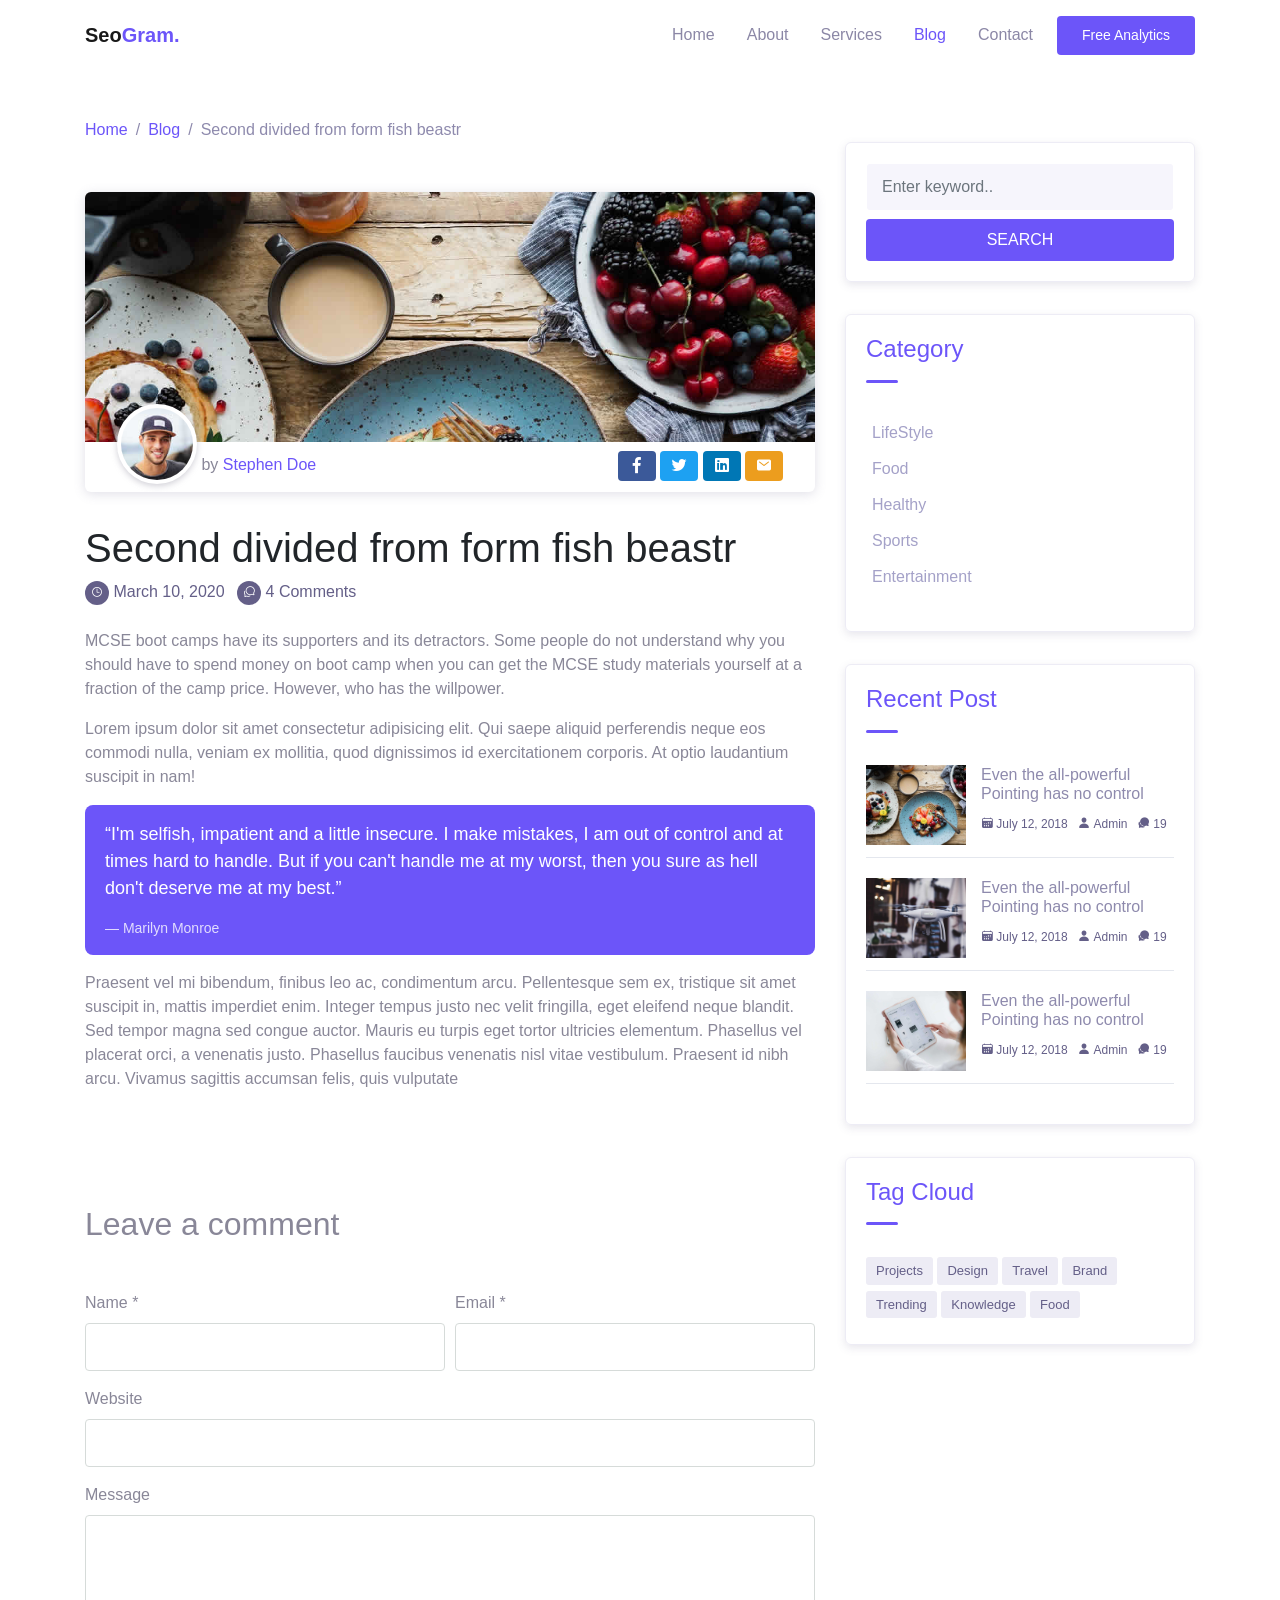
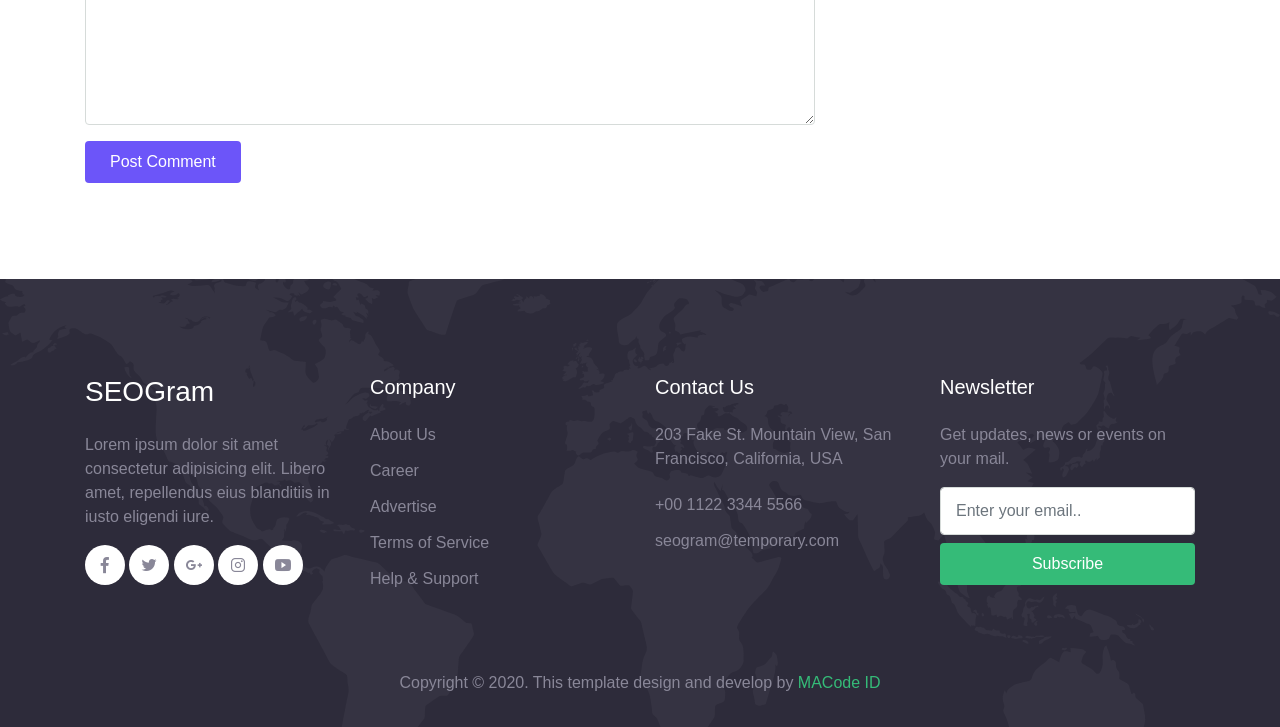
==== blog-details.html @ 105ebe1b "second" ====
<!DOCTYPE html>
<html lang="en">
<head>
  <meta charset="UTF-8">
  <meta name="viewport" content="width=device-width, initial-scale=1.0">

  <meta http-equiv="X-UA-Compatible" content="ie=edge">

  <meta name="copyright" content="MACode ID, https://macodeid.com/">

  <title>DriveTube</title>

  <link rel="stylesheet" href="../assets/css/maicons.css">

  <link rel="stylesheet" href="../assets/css/bootstrap.css">

  <link rel="stylesheet" href="../assets/vendor/animate/animate.css">

  <link rel="stylesheet" href="../assets/css/theme.css">
</head>
<body>

  <!-- Back to top button -->
  <div class="back-to-top"></div>
  
  <header>
    <nav class="navbar navbar-expand-lg navbar-light bg-white sticky" data-offset="300">
      <div class="container">
        <a href="#" class="navbar-brand">Seo<span class="text-primary">Gram.</span></a>

        <button class="navbar-toggler" data-toggle="collapse" data-target="#navbarContent" aria-controls="navbarContent" aria-expanded="false" aria-label="Toggle navigation">
          <span class="navbar-toggler-icon"></span>
        </button>

        <div class="navbar-collapse collapsed" id="navbarContent">
          <ul class="navbar-nav ml-auto">
            <li class="nav-item">
              <a class="nav-link" href="index.html">Home</a>
            </li>
            <li class="nav-item">
              <a class="nav-link" href="about.html">About</a>
            </li>
            <li class="nav-item">
              <a class="nav-link" href="service.html">Services</a>
            </li>
            <li class="nav-item active">
              <a class="nav-link" href="blog.html">Blog</a>
            </li>
            <li class="nav-item">
              <a class="nav-link" href="contact.html">Contact</a>
            </li>
            <li class="nav-item">
              <a class="btn btn-primary ml-lg-2" href="#">Free Analytics</a>
            </li>
          </ul>
        </div>

      </div>
    </nav>
  </header>

  <div class="page-section pt-5">
    <div class="container">
      <nav aria-label="Breadcrumb">
        <ul class="breadcrumb p-0 mb-0 bg-transparent">
          <li class="breadcrumb-item"><a href="index.html">Home</a></li>
          <li class="breadcrumb-item"><a href="blog.html">Blog</a></li>
          <li class="breadcrumb-item active">Second divided from form fish beastr</li>
        </ul>
      </nav>
      
      <div class="row">
        <div class="col-lg-8">
          <div class="blog-single-wrap">
            <div class="header">
              <div class="post-thumb">
                <img src="../assets/img/blog/blog-1.jpg" alt="">
              </div>
              <div class="meta-header">
                <div class="post-author">
                  <div class="avatar">
                    <img src="../assets/img/person/person_1.jpg" alt="">
                  </div>
                  by <a href="#">Stephen Doe</a>
                </div>

                <div class="post-sharer">
                  <a href="#" class="btn social-facebook"><span class="mai-logo-facebook-f"></span></a>
                  <a href="#" class="btn social-twitter"><span class="mai-logo-twitter"></span></a>
                  <a href="#" class="btn social-linkedin"><span class="mai-logo-linkedin"></span></a>
                  <a href="#" class="btn"><span class="mai-mail"></span></a>
                </div>
              </div>
            </div>
            <h1 class="post-title">Second divided from form fish beastr</h1>
            <div class="post-meta">
              <div class="post-date">
                <span class="icon">
                  <span class="mai-time-outline"></span>
                </span> <a href="#">March 10, 2020</a>
              </div>
              <div class="post-comment-count ml-2">
                <span class="icon">
                  <span class="mai-chatbubbles-outline"></span>
                </span> <a href="#">4 Comments</a>
              </div>
            </div>
            <div class="post-content">
              <p>MCSE boot camps have its supporters and its detractors. Some people do not understand why you should have to spend money on boot camp when you can get the MCSE study materials yourself at a fraction of the camp price. However, who has the willpower.</p>
              <p>Lorem ipsum dolor sit amet consectetur adipisicing elit. Qui saepe aliquid perferendis neque eos commodi nulla, veniam ex mollitia, quod dignissimos id exercitationem corporis. At optio laudantium suscipit in nam!</p>
              <blockquote class="quote">“I'm selfish, impatient and a little insecure. I make mistakes, I am out of control and at times hard to handle. But if you can't handle me at my worst, then you sure as hell don't deserve me at my best.”
              <span class="author">― Marilyn Monroe</span></blockquote>
              <p>Praesent vel mi bibendum, finibus leo ac, condimentum arcu. Pellentesque sem ex, tristique sit amet suscipit in, mattis imperdiet enim. Integer tempus justo nec velit fringilla, eget eleifend neque blandit. Sed tempor magna sed congue auctor. Mauris eu turpis eget tortor ultricies elementum. Phasellus vel placerat orci, a venenatis justo. Phasellus faucibus venenatis nisl vitae vestibulum. Praesent id nibh arcu. Vivamus sagittis accumsan felis, quis vulputate</p>
            </div>
          </div>

          <div class="comment-form-wrap pt-5">
            <h2 class="mb-5">Leave a comment</h2>
            <form action="#" class="">
              <div class="form-row form-group">
                <div class="col-md-6">
                  <label for="name">Name *</label>
                  <input type="text" class="form-control" id="name">
                </div>
                <div class="col-md-6">
                  <label for="email">Email *</label>
                  <input type="email" class="form-control" id="email">
                </div>
              </div>
              <div class="form-group">
                <label for="website">Website</label>
                <input type="url" class="form-control" id="website">
              </div>
  
              <div class="form-group">
                <label for="message">Message</label>
                <textarea name="msg" id="message" cols="30" rows="8" class="form-control"></textarea>
              </div>
              <div class="form-group">
                <input type="submit" value="Post Comment" class="btn btn-primary">
              </div>
  
            </form>
          </div>

        </div>
        <div class="col-lg-4">
          <div class="widget">
            <!-- Widget search -->
            <div class="widget-box">
              <form action="#" class="search-widget">
                <input type="text" class="form-control" placeholder="Enter keyword..">
                <button type="submit" class="btn btn-primary btn-block">Search</button>
              </form>
            </div>

            <!-- Widget Categories -->
            <div class="widget-box">
              <h4 class="widget-title">Category</h4>
              <div class="divider"></div>

              <ul class="categories">
                <li><a href="#">LifeStyle</a></li>
                <li><a href="#">Food</a></li>
                <li><a href="#">Healthy</a></li>
                <li><a href="#">Sports</a></li>
                <li><a href="#">Entertainment</a></li>
              </ul>
            </div>

            <!-- Widget recent post -->
            <div class="widget-box">
              <h4 class="widget-title">Recent Post</h4>
              <div class="divider"></div>

              <div class="blog-item">
                  <a class="post-thumb" href="">
                    <img src="../assets/img/blog/blog-1.jpg" alt="">
                  </a>
                  <div class="content">
                    <h6 class="post-title"><a href="#">Even the all-powerful Pointing has no control</a></h6>
                    <div class="meta">
                      <a href="#"><span class="mai-calendar"></span> July 12, 2018</a>
                      <a href="#"><span class="mai-person"></span> Admin</a>
                      <a href="#"><span class="mai-chatbubbles"></span> 19</a>
                    </div>
                  </div>
              </div>

              <div class="blog-item">
                  <a class="post-thumb" href="">
                    <img src="../assets/img/blog/blog-2.jpg" alt="">
                  </a>
                  <div class="content">
                    <h6 class="post-title"><a href="#">Even the all-powerful Pointing has no control</a></h6>
                    <div class="meta">
                      <a href="#"><span class="mai-calendar"></span> July 12, 2018</a>
                      <a href="#"><span class="mai-person"></span> Admin</a>
                      <a href="#"><span class="mai-chatbubbles"></span> 19</a>
                    </div>
                  </div>
              </div>

              <div class="blog-item">
                  <a class="post-thumb" href="">
                    <img src="../assets/img/blog/blog-3.jpg" alt="">
                  </a>
                  <div class="content">
                    <h6 class="post-title"><a href="#">Even the all-powerful Pointing has no control</a></h6>
                    <div class="meta">
                      <a href="#"><span class="mai-calendar"></span> July 12, 2018</a>
                      <a href="#"><span class="mai-person"></span> Admin</a>
                      <a href="#"><span class="mai-chatbubbles"></span> 19</a>
                    </div>
                  </div>
              </div>

            </div>

            <!-- Widget Tag Cloud -->
            <div class="widget-box">
              <h4 class="widget-title">Tag Cloud</h4>
              <div class="divider"></div>

              <div class="tag-clouds">
                <a href="#" class="tag-cloud-link">Projects</a>
                <a href="#" class="tag-cloud-link">Design</a>
                <a href="#" class="tag-cloud-link">Travel</a>
                <a href="#" class="tag-cloud-link">Brand</a>
                <a href="#" class="tag-cloud-link">Trending</a>
                <a href="#" class="tag-cloud-link">Knowledge</a>
                <a href="#" class="tag-cloud-link">Food</a>
              </div>
            </div>

          </div>
        </div>
      </div>

    </div>
  </div>

  <footer class="page-footer bg-image" style="background-image: url(../assets/img/world_pattern.svg);">
    <div class="container">
      <div class="row mb-5">
        <div class="col-lg-3 py-3">
          <h3>SEOGram</h3>
          <p>Lorem ipsum dolor sit amet consectetur adipisicing elit. Libero amet, repellendus eius blanditiis in iusto eligendi iure.</p>

          <div class="social-media-button">
            <a href="#"><span class="mai-logo-facebook-f"></span></a>
            <a href="#"><span class="mai-logo-twitter"></span></a>
            <a href="#"><span class="mai-logo-google-plus-g"></span></a>
            <a href="#"><span class="mai-logo-instagram"></span></a>
            <a href="#"><span class="mai-logo-youtube"></span></a>
          </div>
        </div>
        <div class="col-lg-3 py-3">
          <h5>Company</h5>
          <ul class="footer-menu">
            <li><a href="#">About Us</a></li>
            <li><a href="#">Career</a></li>
            <li><a href="#">Advertise</a></li>
            <li><a href="#">Terms of Service</a></li>
            <li><a href="#">Help & Support</a></li>
          </ul>
        </div>
        <div class="col-lg-3 py-3">
          <h5>Contact Us</h5>
          <p>203 Fake St. Mountain View, San Francisco, California, USA</p>
          <a href="#" class="footer-link">+00 1122 3344 5566</a>
          <a href="#" class="footer-link">seogram@temporary.com</a>
        </div>
        <div class="col-lg-3 py-3">
          <h5>Newsletter</h5>
          <p>Get updates, news or events on your mail.</p>
          <form action="#">
            <input type="text" class="form-control" placeholder="Enter your email..">
            <button type="submit" class="btn btn-success btn-block mt-2">Subscribe</button>
          </form>
        </div>
      </div>

      <p class="text-center" id="copyright">Copyright &copy; 2020. This template design and develop by <a href="https://macodeid.com/" target="_blank">MACode ID</a></p>
    </div>
  </footer>

<script src="../assets/js/jquery-3.5.1.min.js"></script>

<script src="../assets/js/bootstrap.bundle.min.js"></script>

<script src="../assets/js/google-maps.js"></script>

<script src="../assets/vendor/wow/wow.min.js"></script>

<script src="../assets/js/theme.js"></script>

</body>
</html>
---- assets/css/maicons.css ----
@font-face {
  font-family: 'maicons';
  src:  url('../fonts/maicons.eot?c9nlkl');
  src:  url('../fonts/maicons.eot?c9nlkl#iefix') format('embedded-opentype'),
    url('../fonts/maicons.ttf?c9nlkl') format('truetype'),
    url('../fonts/maicons.woff?c9nlkl') format('woff'),
    url('../fonts/maicons.svg?c9nlkl#maicons') format('svg');
  font-weight: normal;
  font-style: normal;
  font-display: block;
}

[class^="mai-"], [class*=" mai-"] {
  /* use !important to prevent issues with browser extensions that change fonts */
  font-family: 'maicons' !important;
  speak: none;
  font-style: normal;
  font-weight: normal;
  font-variant: normal;
  text-transform: none;
  line-height: 1;

  /* Better Font Rendering =========== */
  -webkit-font-smoothing: antialiased;
  -moz-osx-font-smoothing: grayscale;
}

.mai-add:before {
  content: "\e900";
}
.mai-add-circle:before {
  content: "\e901";
}
.mai-add-circle-outline:before {
  content: "\e902";
}
.mai-airplane:before {
  content: "\e903";
}
.mai-airplane-outline:before {
  content: "\e904";
}
.mai-alarm:before {
  content: "\e905";
}
.mai-alarm-outline:before {
  content: "\e906";
}
.mai-albums:before {
  content: "\e907";
}
.mai-albums-outline:before {
  content: "\e908";
}
.mai-alert:before {
  content: "\e909";
}
.mai-alert-circle:before {
  content: "\e90a";
}
.mai-alert-circle-outline:before {
  content: "\e90b";
}
.mai-analytics:before {
  content: "\e90c";
}
.mai-analytics-outline:before {
  content: "\e90d";
}
.mai-aperture:before {
  content: "\e90e";
}
.mai-aperture-outline:before {
  content: "\e90f";
}
.mai-apps:before {
  content: "\e910";
}
.mai-apps-outline:before {
  content: "\e911";
}
.mai-archive:before {
  content: "\e912";
}
.mai-archive-outline:before {
  content: "\e913";
}
.mai-arrow-back:before {
  content: "\e914";
}
.mai-arrow-back-circle:before {
  content: "\e915";
}
.mai-arrow-back-circle-outline:before {
  content: "\e916";
}
.mai-arrow-down:before {
  content: "\e917";
}
.mai-arrow-down-circle:before {
  content: "\e918";
}
.mai-arrow-down-circle-outline:before {
  content: "\e919";
}
.mai-arrow-forward:before {
  content: "\e91a";
}
.mai-arrow-forward-circle:before {
  content: "\e91b";
}
.mai-arrow-forward-circle-outline:before {
  content: "\e91c";
}
.mai-arrow-redo:before {
  content: "\e91d";
}
.mai-arrow-redo-circle:before {
  content: "\e91e";
}
.mai-arrow-redo-circle-outline:before {
  content: "\e91f";
}
.mai-arrow-redo-outline:before {
  content: "\e920";
}
.mai-arrow-undo:before {
  content: "\e921";
}
.mai-arrow-undo-circle:before {
  content: "\e922";
}
.mai-arrow-undo-circle-outline:before {
  content: "\e923";
}
.mai-arrow-undo-outline:before {
  content: "\e924";
}
.mai-arrow-up:before {
  content: "\e925";
}
.mai-arrow-up-circle:before {
  content: "\e926";
}
.mai-arrow-up-circle-outline:before {
  content: "\e927";
}
.mai-at:before {
  content: "\e928";
}
.mai-at-circle:before {
  content: "\e929";
}
.mai-at-circle-outline:before {
  content: "\e92a";
}
.mai-attach:before {
  content: "\e92b";
}
.mai-attach-outline:before {
  content: "\e92c";
}
.mai-backspace:before {
  content: "\e92d";
}
.mai-backspace-outline:before {
  content: "\e92e";
}
.mai-bandage:before {
  content: "\e92f";
}
.mai-bandage-outline:before {
  content: "\e930";
}
.mai-bar-chart:before {
  content: "\e932";
}
.mai-bar-chart-outline:before {
  content: "\e933";
}
.mai-barbell:before {
  content: "\e931";
}
.mai-barcode:before {
  content: "\e934";
}
.mai-barcode-outline:before {
  content: "\e935";
}
.mai-baseball:before {
  content: "\e936";
}
.mai-baseball-outline:before {
  content: "\e937";
}
.mai-basket:before {
  content: "\e938";
}
.mai-basket-outline:before {
  content: "\e93b";
}
.mai-basketball:before {
  content: "\e939";
}
.mai-basketball-outline:before {
  content: "\e93a";
}
.mai-battery-charging:before {
  content: "\e93c";
}
.mai-battery-dead:before {
  content: "\e93d";
}
.mai-battery-full:before {
  content: "\e93e";
}
.mai-battery-half:before {
  content: "\e93f";
}
.mai-beaker:before {
  content: "\e940";
}
.mai-beaker-outline:before {
  content: "\e941";
}
.mai-bed:before {
  content: "\e942";
}
.mai-bed-outline:before {
  content: "\e943";
}
.mai-beer:before {
  content: "\e944";
}
.mai-beer-outline:before {
  content: "\e945";
}
.mai-bicycle:before {
  content: "\e946";
}
.mai-bluetooth:before {
  content: "\e947";
}
.mai-boat:before {
  content: "\e948";
}
.mai-boat-outline:before {
  content: "\e949";
}
.mai-body:before {
  content: "\e94a";
}
.mai-body-outline:before {
  content: "\e94b";
}
.mai-bonfire:before {
  content: "\e94c";
}
.mai-bonfire-outline:before {
  content: "\e94d";
}
.mai-book:before {
  content: "\e94e";
}
.mai-book-outline:before {
  content: "\e953";
}
.mai-bookmark:before {
  content: "\e94f";
}
.mai-bookmark-outline:before {
  content: "\e950";
}
.mai-bookmarks:before {
  content: "\e951";
}
.mai-bookmarks-outline:before {
  content: "\e952";
}
.mai-briefcase:before {
  content: "\e954";
}
.mai-briefcase-outline:before {
  content: "\e955";
}
.mai-browsers:before {
  content: "\e956";
}
.mai-browsers-outline:before {
  content: "\e957";
}
.mai-brush:before {
  content: "\e958";
}
.mai-brush-outline:before {
  content: "\e959";
}
.mai-bug:before {
  content: "\e95a";
}
.mai-bug-outline:before {
  content: "\e95b";
}
.mai-build:before {
  content: "\e95c";
}
.mai-build-outline:before {
  content: "\e95d";
}
.mai-bulb:before {
  content: "\e95e";
}
.mai-bulb-outline:before {
  content: "\e95f";
}
.mai-bus:before {
  content: "\e960";
}
.mai-bus-outline:before {
  content: "\e963";
}
.mai-business:before {
  content: "\e961";
}
.mai-business-outline:before {
  content: "\e962";
}
.mai-cafe:before {
  content: "\e964";
}
.mai-cafe-outline:before {
  content: "\e965";
}
.mai-calculator:before {
  content: "\e966";
}
.mai-calculator-outline:before {
  content: "\e967";
}
.mai-calendar:before {
  content: "\e968";
}
.mai-calendar-outline:before {
  content: "\e969";
}
.mai-call:before {
  content: "\e96a";
}
.mai-call-outline:before {
  content: "\e96b";
}
.mai-camera:before {
  content: "\e96c";
}
.mai-camera-outline:before {
  content: "\e96d";
}
.mai-camera-reverse:before {
  content: "\e96e";
}
.mai-camera-reverse-outline:before {
  content: "\e96f";
}
.mai-car:before {
  content: "\e970";
}
.mai-car-outline:before {
  content: "\e97f";
}
.mai-car-sport:before {
  content: "\e980";
}
.mai-car-sport-outline:before {
  content: "\e981";
}
.mai-card:before {
  content: "\e971";
}
.mai-card-outline:before {
  content: "\e972";
}
.mai-caret-back:before {
  content: "\e973";
}
.mai-caret-back-circle:before {
  content: "\e974";
}
.mai-caret-back-circle-outline:before {
  content: "\e975";
}
.mai-caret-down:before {
  content: "\e976";
}
.mai-caret-down-circle:before {
  content: "\e977";
}
.mai-caret-down-circle-outline:before {
  content: "\e978";
}
.mai-caret-forward:before {
  content: "\e979";
}
.mai-caret-forward-circle:before {
  content: "\e97a";
}
.mai-caret-forward-circle-outline:before {
  content: "\e97b";
}
.mai-caret-up:before {
  content: "\e97c";
}
.mai-caret-up-circle:before {
  content: "\e97d";
}
.mai-caret-up-circle-outline:before {
  content: "\e97e";
}
.mai-cart:before {
  content: "\e982";
}
.mai-cart-outline:before {
  content: "\e983";
}
.mai-cash:before {
  content: "\e984";
}
.mai-cash-outline:before {
  content: "\e985";
}
.mai-chatbox:before {
  content: "\e986";
}
.mai-chatbox-ellipses:before {
  content: "\e987";
}
.mai-chatbox-ellipses-outline:before {
  content: "\e988";
}
.mai-chatbox-outline:before {
  content: "\e989";
}
.mai-chatbubble:before {
  content: "\e98a";
}
.mai-chatbubble-ellipses:before {
  content: "\e98b";
}
.mai-chatbubble-ellipses-outline:before {
  content: "\e98c";
}
.mai-chatbubble-outline:before {
  content: "\e98d";
}
.mai-chatbubbles:before {
  content: "\e98e";
}
.mai-chatbubbles-outline:before {
  content: "\e98f";
}
.mai-checkbox:before {
  content: "\e990";
}
.mai-checkbox-outline:before {
  content: "\e991";
}
.mai-checkmark:before {
  content: "\e992";
}
.mai-checkmark-circle:before {
  content: "\e993";
}
.mai-checkmark-circle-outline:before {
  content: "\e994";
}
.mai-checkmark-done:before {
  content: "\e995";
}
.mai-checkmark-done-circle:before {
  content: "\e996";
}
.mai-checkmark-done-circle-outline:before {
  content: "\e997";
}
.mai-chevron-back:before {
  content: "\e998";
}
.mai-chevron-back-circle:before {
  content: "\e999";
}
.mai-chevron-back-circle-outline:before {
  content: "\e99a";
}
.mai-chevron-down:before {
  content: "\e99b";
}
.mai-chevron-down-circle:before {
  content: "\e99c";
}
.mai-chevron-down-circle-outline:before {
  content: "\e99d";
}
.mai-chevron-forward:before {
  content: "\e99e";
}
.mai-chevron-forward-circle:before {
  content: "\e99f";
}
.mai-chevron-forward-circle-outline:before {
  content: "\e9a0";
}
.mai-chevron-up:before {
  content: "\e9a1";
}
.mai-chevron-up-circle:before {
  content: "\e9a2";
}
.mai-chevron-up-circle-outline:before {
  content: "\e9a3";
}
.mai-clipboard:before {
  content: "\e9a4";
}
.mai-clipboard-outline:before {
  content: "\e9a5";
}
.mai-close:before {
  content: "\e9a6";
}
.mai-close-circle:before {
  content: "\e9a7";
}
.mai-close-circle-outline:before {
  content: "\e9a8";
}
.mai-cloud:before {
  content: "\e9a9";
}
.mai-cloud-circle:before {
  content: "\e9aa";
}
.mai-cloud-circle-outline:before {
  content: "\e9ab";
}
.mai-cloud-done:before {
  content: "\e9ac";
}
.mai-cloud-done-outline:before {
  content: "\e9ad";
}
.mai-cloud-download:before {
  content: "\e9ae";
}
.mai-cloud-download-outline:before {
  content: "\e9af";
}
.mai-cloud-offline:before {
  content: "\e9b0";
}
.mai-cloud-offline-outline:before {
  content: "\e9b1";
}
.mai-cloud-outline:before {
  content: "\e9b2";
}
.mai-cloud-upload:before {
  content: "\e9b3";
}
.mai-cloud-upload-outline:before {
  content: "\e9b4";
}
.mai-cloudy:before {
  content: "\e9b5";
}
.mai-cloudy-night:before {
  content: "\e9b6";
}
.mai-cloudy-night-outline:before {
  content: "\e9b7";
}
.mai-cloudy-outline:before {
  content: "\e9b8";
}
.mai-code:before {
  content: "\e9b9";
}
.mai-code-download:before {
  content: "\e9ba";
}
.mai-code-slash:before {
  content: "\e9bb";
}
.mai-code-working:before {
  content: "\e9bc";
}
.mai-cog:before {
  content: "\e9bd";
}
.mai-color-fill:before {
  content: "\e9be";
}
.mai-color-fill-outline:before {
  content: "\e9bf";
}
.mai-color-filter:before {
  content: "\e9c0";
}
.mai-color-filter-outline:before {
  content: "\e9c1";
}
.mai-color-palette:before {
  content: "\e9c2";
}
.mai-color-palette-outline:before {
  content: "\e9c3";
}
.mai-color-wand:before {
  content: "\e9c4";
}
.mai-color-wand-outline:before {
  content: "\e9c5";
}
.mai-compass:before {
  content: "\e9c6";
}
.mai-compass-outline:before {
  content: "\e9c7";
}
.mai-construct:before {
  content: "\e9c8";
}
.mai-construct-outline:before {
  content: "\e9c9";
}
.mai-contract:before {
  content: "\e9ca";
}
.mai-contrast:before {
  content: "\e9cb";
}
.mai-copy:before {
  content: "\e9cc";
}
.mai-copy-outline:before {
  content: "\e9cd";
}
.mai-create:before {
  content: "\e9ce";
}
.mai-create-outline:before {
  content: "\e9cf";
}
.mai-crop:before {
  content: "\e9d0";
}
.mai-cube:before {
  content: "\e9d1";
}
.mai-cube-outline:before {
  content: "\e9d2";
}
.mai-cut:before {
  content: "\e9d3";
}
.mai-desktop:before {
  content: "\e9d4";
}
.mai-desktop-outline:before {
  content: "\e9d5";
}
.mai-disc:before {
  content: "\e9d6";
}
.mai-disc-outline:before {
  content: "\e9d7";
}
.mai-document:before {
  content: "\e9d8";
}
.mai-document-outline:before {
  content: "\e9d9";
}
.mai-document-text:before {
  content: "\e9dc";
}
.mai-document-text-outline:before {
  content: "\e9dd";
}
.mai-documents:before {
  content: "\e9da";
}
.mai-documents-outline:before {
  content: "\e9db";
}
.mai-download:before {
  content: "\e9de";
}
.mai-download-outline:before {
  content: "\e9df";
}
.mai-duplicate:before {
  content: "\e9e0";
}
.mai-duplicate-outline:before {
  content: "\e9e1";
}
.mai-ear:before {
  content: "\e9e2";
}
.mai-ear-outline:before {
  content: "\e9e3";
}
.mai-earth:before {
  content: "\e9e4";
}
.mai-earth-outline:before {
  content: "\e9e5";
}
.mai-easel:before {
  content: "\e9e6";
}
.mai-easel-outline:before {
  content: "\e9e7";
}
.mai-egg:before {
  content: "\e9e8";
}
.mai-egg-outline:before {
  content: "\e9e9";
}
.mai-ellipse:before {
  content: "\e9ea";
}
.mai-ellipse-outline:before {
  content: "\e9eb";
}
.mai-ellipsis-horizontal:before {
  content: "\e9ec";
}
.mai-ellipsis-horizontal-circle:before {
  content: "\e9ed";
}
.mai-ellipsis-vertical:before {
  content: "\e9ee";
}
.mai-ellipsis-vertical-circle:before {
  content: "\e9ef";
}
.mai-enter:before {
  content: "\e9f0";
}
.mai-enter-outline:before {
  content: "\e9f1";
}
.mai-exit:before {
  content: "\e9f2";
}
.mai-exit-outline:before {
  content: "\e9f3";
}
.mai-expand:before {
  content: "\e9f4";
}
.mai-eye:before {
  content: "\e9f5";
}
.mai-eye-off:before {
  content: "\e9f8";
}
.mai-eye-off-outline:before {
  content: "\e9f9";
}
.mai-eye-outline:before {
  content: "\e9fa";
}
.mai-eyedrop:before {
  content: "\e9f6";
}
.mai-eyedrop-outline:before {
  content: "\e9f7";
}
.mai-fast-food:before {
  content: "\e9fb";
}
.mai-fast-food-outline:before {
  content: "\e9fc";
}
.mai-female:before {
  content: "\e9fd";
}
.mai-file-tray:before {
  content: "\e9fe";
}
.mai-file-tray-full:before {
  content: "\e9ff";
}
.mai-file-tray-full-outline:before {
  content: "\ea00";
}
.mai-file-tray-outline:before {
  content: "\ea01";
}
.mai-film:before {
  content: "\ea02";
}
.mai-film-outline:before {
  content: "\ea03";
}
.mai-filter:before {
  content: "\ea04";
}
.mai-finger-print:before {
  content: "\ea05";
}
.mai-fitness:before {
  content: "\ea06";
}
.mai-fitness-outline:before {
  content: "\ea07";
}
.mai-flag:before {
  content: "\ea08";
}
.mai-flag-outline:before {
  content: "\ea09";
}
.mai-flame:before {
  content: "\ea0a";
}
.mai-flame-outline:before {
  content: "\ea0b";
}
.mai-flash:before {
  content: "\ea0c";
}
.mai-flash-off:before {
  content: "\ea0f";
}
.mai-flash-off-outline:before {
  content: "\ea10";
}
.mai-flash-outline:before {
  content: "\ea11";
}
.mai-flashlight:before {
  content: "\ea0d";
}
.mai-flashlight-outline:before {
  content: "\ea0e";
}
.mai-flask:before {
  content: "\ea12";
}
.mai-flask-outline:before {
  content: "\ea13";
}
.mai-flower:before {
  content: "\ea14";
}
.mai-flower-outline:before {
  content: "\ea15";
}
.mai-folder:before {
  content: "\ea16";
}
.mai-folder-open:before {
  content: "\ea17";
}
.mai-folder-open-outline:before {
  content: "\ea18";
}
.mai-folder-outline:before {
  content: "\ea19";
}
.mai-football:before {
  content: "\ea1a";
}
.mai-football-outline:before {
  content: "\ea1b";
}
.mai-funnel:before {
  content: "\ea1c";
}
.mai-funnel-outline:before {
  content: "\ea1d";
}
.mai-game-controller:before {
  content: "\ea1e";
}
.mai-game-controller-outline:before {
  content: "\ea1f";
}
.mai-gift:before {
  content: "\ea20";
}
.mai-gift-outline:before {
  content: "\ea21";
}
.mai-git-branch:before {
  content: "\ea22";
}
.mai-git-commit:before {
  content: "\ea23";
}
.mai-git-compare:before {
  content: "\ea24";
}
.mai-git-merge:before {
  content: "\ea25";
}
.mai-git-network:before {
  content: "\ea26";
}
.mai-git-pull-request:before {
  content: "\ea27";
}
.mai-glasses:before {
  content: "\ea28";
}
.mai-glasses-outline:before {
  content: "\ea29";
}
.mai-globe:before {
  content: "\ea2a";
}
.mai-globe-outline:before {
  content: "\ea2b";
}
.mai-golf:before {
  content: "\ea2c";
}
.mai-golf-outline:before {
  content: "\ea2d";
}
.mai-grid:before {
  content: "\ea2e";
}
.mai-grid-outline:before {
  content: "\ea2f";
}
.mai-hammer:before {
  content: "\ea30";
}
.mai-hammer-outline:before {
  content: "\ea31";
}
.mai-hand-left:before {
  content: "\ea32";
}
.mai-hand-left-outline:before {
  content: "\ea33";
}
.mai-hand-right:before {
  content: "\ea34";
}
.mai-hand-right-outline:before {
  content: "\ea35";
}
.mai-happy:before {
  content: "\ea36";
}
.mai-happy-outline:before {
  content: "\ea37";
}
.mai-hardware-chip:before {
  content: "\ea38";
}
.mai-hardware-chip-outline:before {
  content: "\ea39";
}
.mai-headset:before {
  content: "\ea3a";
}
.mai-headset-outline:before {
  content: "\ea3b";
}
.mai-heart:before {
  content: "\ea3c";
}
.mai-heart-circle:before {
  content: "\ea3d";
}
.mai-heart-circle-outline:before {
  content: "\ea3e";
}
.mai-heart-dislike:before {
  content: "\ea3f";
}
.mai-heart-dislike-circle:before {
  content: "\ea40";
}
.mai-heart-dislike-circle-outline:before {
  content: "\ea41";
}
.mai-heart-dislike-outline:before {
  content: "\ea42";
}
.mai-heart-half:before {
  content: "\ea43";
}
.mai-heart-half-outline:before {
  content: "\ea44";
}
.mai-heart-outline:before {
  content: "\ea45";
}
.mai-help:before {
  content: "\ea46";
}
.mai-help-buoy:before {
  content: "\ea47";
}
.mai-help-buoy-outline:before {
  content: "\ea48";
}
.mai-help-circle:before {
  content: "\ea49";
}
.mai-help-circle-outline:before {
  content: "\ea4a";
}
.mai-home:before {
  content: "\ea4b";
}
.mai-home-outline:before {
  content: "\ea4c";
}
.mai-hourglass:before {
  content: "\ea4d";
}
.mai-hourglass-outline:before {
  content: "\ea4e";
}
.mai-ice-cream:before {
  content: "\ea4f";
}
.mai-ice-cream-outline:before {
  content: "\ea50";
}
.mai-image:before {
  content: "\ea51";
}
.mai-image-outline:before {
  content: "\ea52";
}
.mai-images:before {
  content: "\ea53";
}
.mai-images-outline:before {
  content: "\ea54";
}
.mai-infinite:before {
  content: "\ea55";
}
.mai-information:before {
  content: "\ea56";
}
.mai-information-circle:before {
  content: "\ea57";
}
.mai-information-circle-outline:before {
  content: "\ea58";
}
.mai-journal:before {
  content: "\ea59";
}
.mai-journal-outline:before {
  content: "\ea5a";
}
.mai-key:before {
  content: "\ea5b";
}
.mai-key-outline:before {
  content: "\ea5c";
}
.mai-keypad:before {
  content: "\ea5d";
}
.mai-keypad-outline:before {
  content: "\ea5e";
}
.mai-language:before {
  content: "\ea5f";
}
.mai-laptop:before {
  content: "\ea60";
}
.mai-laptop-outline:before {
  content: "\ea61";
}
.mai-layers:before {
  content: "\ea62";
}
.mai-layers-outline:before {
  content: "\ea63";
}
.mai-leaf:before {
  content: "\ea64";
}
.mai-leaf-outline:before {
  content: "\ea65";
}
.mai-library:before {
  content: "\ea66";
}
.mai-library-outline:before {
  content: "\ea67";
}
.mai-link:before {
  content: "\ea68";
}
.mai-list:before {
  content: "\ea69";
}
.mai-list-circle:before {
  content: "\ea6a";
}
.mai-list-circle-outline:before {
  content: "\ea6b";
}
.mai-locate:before {
  content: "\ea6c";
}
.mai-location:before {
  content: "\ea6d";
}
.mai-location-outline:before {
  content: "\ea6e";
}
.mai-lock-closed:before {
  content: "\ea6f";
}
.mai-lock-closed-outline:before {
  content: "\ea70";
}
.mai-lock-open:before {
  content: "\ea71";
}
.mai-lock-open-outline:before {
  content: "\ea72";
}
.mai-log-in:before {
  content: "\ea73";
}
.mai-log-in-outline:before {
  content: "\ea74";
}
.mai-log-out:before {
  content: "\ea75";
}
.mai-log-out-outline:before {
  content: "\ea76";
}
.mai-logo-500px:before {
  content: "\ea8e";
}
.mai-logo-accessible-icon:before {
  content: "\eaef";
}
.mai-logo-accusoft:before {
  content: "\eba2";
}
.mai-logo-algolia:before {
  content: "\eba3";
}
.mai-logo-alipay:before {
  content: "\eba4";
}
.mai-logo-amazon:before {
  content: "\eba5";
}
.mai-logo-amplify:before {
  content: "\eba6";
}
.mai-logo-android:before {
  content: "\eba7";
}
.mai-logo-angular:before {
  content: "\eba8";
}
.mai-logo-apple:before {
  content: "\eba9";
}
.mai-logo-apple-appstore:before {
  content: "\ebaa";
}
.mai-logo-aws:before {
  content: "\ebab";
}
.mai-logo-behance:before {
  content: "\ebac";
}
.mai-logo-bitbucket:before {
  content: "\ebad";
}
.mai-logo-bitcoin:before {
  content: "\ebae";
}
.mai-logo-blackberry:before {
  content: "\ebaf";
}
.mai-logo-blogger:before {
  content: "\ebb0";
}
.mai-logo-buffer:before {
  content: "\ebb1";
}
.mai-logo-buysellads:before {
  content: "\ebb2";
}
.mai-logo-capacitor:before {
  content: "\ebb3";
}
.mai-logo-cc-amazon-pay:before {
  content: "\ebb4";
}
.mai-logo-cc-amex:before {
  content: "\ebb5";
}
.mai-logo-cc-apple-pay:before {
  content: "\ebb6";
}
.mai-logo-cc-diners-club:before {
  content: "\ebb7";
}
.mai-logo-cc-discover:before {
  content: "\ebb8";
}
.mai-logo-cc-jcb:before {
  content: "\ebb9";
}
.mai-logo-cc-mastercard:before {
  content: "\ebba";
}
.mai-logo-cc-paypal:before {
  content: "\ebbb";
}
.mai-logo-cc-stripe:before {
  content: "\ebbc";
}
.mai-logo-cc-visa:before {
  content: "\ebbd";
}
.mai-logo-chrome:before {
  content: "\ebbe";
}
.mai-logo-closed-captioning:before {
  content: "\ebbf";
}
.mai-logo-codepen:before {
  content: "\ebc0";
}
.mai-logo-cpanel:before {
  content: "\ebc1";
}
.mai-logo-creative-commons:before {
  content: "\ebc2";
}
.mai-logo-css3:before {
  content: "\ebc3";
}
.mai-logo-cuttlefish:before {
  content: "\ebc4";
}
.mai-logo-d-and-d:before {
  content: "\ebc5";
}
.mai-logo-dashcube:before {
  content: "\ebc6";
}
.mai-logo-designernews:before {
  content: "\ebc7";
}
.mai-logo-deviantart:before {
  content: "\ebc8";
}
.mai-logo-digg:before {
  content: "\ebc9";
}
.mai-logo-digital-ocean:before {
  content: "\ebca";
}
.mai-logo-discord:before {
  content: "\ebcb";
}
.mai-logo-discourse:before {
  content: "\ebcc";
}
.mai-logo-dochub:before {
  content: "\ebcd";
}
.mai-logo-docker:before {
  content: "\ebce";
}
.mai-logo-dribbble:before {
  content: "\ebcf";
}
.mai-logo-dropbox:before {
  content: "\ebd0";
}
.mai-logo-drupal:before {
  content: "\ebd1";
}
.mai-logo-dyalog:before {
  content: "\ebd2";
}
.mai-logo-earlybirds:before {
  content: "\ebd3";
}
.mai-logo-ebay:before {
  content: "\ebd4";
}
.mai-logo-edge:before {
  content: "\ebd5";
}
.mai-logo-electron:before {
  content: "\ebd6";
}
.mai-logo-elementor:before {
  content: "\ebd7";
}
.mai-logo-ello:before {
  content: "\ebd8";
}
.mai-logo-ember:before {
  content: "\ebd9";
}
.mai-logo-empire:before {
  content: "\ebda";
}
.mai-logo-envira:before {
  content: "\ebdb";
}
.mai-logo-erlang:before {
  content: "\ebdc";
}
.mai-logo-etsy:before {
  content: "\ebdd";
}
.mai-logo-euro:before {
  content: "\ebde";
}
.mai-logo-expeditedssl:before {
  content: "\ebdf";
}
.mai-logo-facebook:before {
  content: "\ebe0";
}
.mai-logo-facebook-f:before {
  content: "\ebe1";
}
.mai-logo-facebook-messenger:before {
  content: "\ebe2";
}
.mai-logo-firebase:before {
  content: "\ebe3";
}
.mai-logo-firefox:before {
  content: "\ebe4";
}
.mai-logo-flickr:before {
  content: "\ebe5";
}
.mai-logo-flipboard:before {
  content: "\ebe6";
}
.mai-logo-fly:before {
  content: "\ebe7";
}
.mai-logo-foursquare:before {
  content: "\ebe8";
}
.mai-logo-freebsd:before {
  content: "\ebe9";
}
.mai-logo-gg:before {
  content: "\ebea";
}
.mai-logo-git:before {
  content: "\ebeb";
}
.mai-logo-github:before {
  content: "\ebec";
}
.mai-logo-github-alt:before {
  content: "\ebed";
}
.mai-logo-gitlab:before {
  content: "\ebee";
}
.mai-logo-gitter:before {
  content: "\ebef";
}
.mai-logo-glide:before {
  content: "\ebf0";
}
.mai-logo-glide-g:before {
  content: "\ebf1";
}
.mai-logo-google:before {
  content: "\ebf2";
}
.mai-logo-google-drive:before {
  content: "\ebf3";
}
.mai-logo-google-play:before {
  content: "\ebf4";
}
.mai-logo-google-playstore:before {
  content: "\ebf5";
}
.mai-logo-google-plus:before {
  content: "\ebf6";
}
.mai-logo-google-plus-g:before {
  content: "\ebf7";
}
.mai-logo-google-wallet:before {
  content: "\ebf8";
}
.mai-logo-grunt:before {
  content: "\ebf9";
}
.mai-logo-gulp:before {
  content: "\ebfa";
}
.mai-logo-hackernews:before {
  content: "\ebfb";
}
.mai-logo-hotjar:before {
  content: "\ebfc";
}
.mai-logo-html5:before {
  content: "\ebfd";
}
.mai-logo-hubspot:before {
  content: "\ebfe";
}
.mai-logo-imdb:before {
  content: "\ebff";
}
.mai-logo-instagram:before {
  content: "\ec00";
}
.mai-logo-internet-explorer:before {
  content: "\ec01";
}
.mai-logo-ionic:before {
  content: "\ec02";
}
.mai-logo-ionitron:before {
  content: "\ec03";
}
.mai-logo-itunes:before {
  content: "\ec04";
}
.mai-logo-java:before {
  content: "\ec05";
}
.mai-logo-javascript:before {
  content: "\ec06";
}
.mai-logo-joomla:before {
  content: "\ec07";
}
.mai-logo-jsfiddle:before {
  content: "\ec08";
}
.mai-logo-keycdn:before {
  content: "\ec09";
}
.mai-logo-laravel:before {
  content: "\ec0a";
}
.mai-logo-lastfm:before {
  content: "\ec0b";
}
.mai-logo-leanpub:before {
  content: "\ec0c";
}
.mai-logo-less:before {
  content: "\ec0d";
}
.mai-logo-line:before {
  content: "\ec0e";
}
.mai-logo-linkedin:before {
  content: "\ec0f";
}
.mai-logo-linux:before {
  content: "\ec10";
}
.mai-logo-magento:before {
  content: "\ec11";
}
.mai-logo-mailchimp:before {
  content: "\ec12";
}
.mai-logo-markdown:before {
  content: "\ec13";
}
.mai-logo-maxcdn:before {
  content: "\ec14";
}
.mai-logo-medium:before {
  content: "\ec15";
}
.mai-logo-medium-m:before {
  content: "\ec16";
}
.mai-logo-meetup:before {
  content: "\ec17";
}
.mai-logo-microsoft:before {
  content: "\ec18";
}
.mai-logo-mix:before {
  content: "\ec19";
}
.mai-logo-mixcloud:before {
  content: "\ec1a";
}
.mai-logo-nodejs:before {
  content: "\ec1b";
}
.mai-logo-npm:before {
  content: "\ec1c";
}
.mai-logo-octocat:before {
  content: "\ec1d";
}
.mai-logo-opencart:before {
  content: "\ec1e";
}
.mai-logo-openid:before {
  content: "\ec1f";
}
.mai-logo-opera:before {
  content: "\ec20";
}
.mai-logo-patreon:before {
  content: "\ec21";
}
.mai-logo-paypal:before {
  content: "\ec22";
}
.mai-logo-php:before {
  content: "\ec23";
}
.mai-logo-pinterest:before {
  content: "\ec24";
}
.mai-logo-pinterest-p:before {
  content: "\ec25";
}
.mai-logo-playstation:before {
  content: "\ec26";
}
.mai-logo-product-hunt:before {
  content: "\ec27";
}
.mai-logo-pwa:before {
  content: "\ec28";
}
.mai-logo-python:before {
  content: "\ec29";
}
.mai-logo-qq:before {
  content: "\ec2a";
}
.mai-logo-quora:before {
  content: "\ec2b";
}
.mai-logo-react:before {
  content: "\ec2c";
}
.mai-logo-readme:before {
  content: "\ec2d";
}
.mai-logo-reddit:before {
  content: "\ec2e";
}
.mai-logo-researchgate:before {
  content: "\ec2f";
}
.mai-logo-rocketchat:before {
  content: "\ec30";
}
.mai-logo-rss:before {
  content: "\ec31";
}
.mai-logo-safari:before {
  content: "\ec32";
}
.mai-logo-sass:before {
  content: "\ec33";
}
.mai-logo-scribd:before {
  content: "\ec34";
}
.mai-logo-searchengin:before {
  content: "\ec35";
}
.mai-logo-sellcast:before {
  content: "\ec36";
}
.mai-logo-sellsy:before {
  content: "\ec37";
}
.mai-logo-skype:before {
  content: "\ec38";
}
.mai-logo-slack:before {
  content: "\ec39";
}
.mai-logo-slideshare:before {
  content: "\ec3a";
}
.mai-logo-snapchat:before {
  content: "\ec3b";
}
.mai-logo-soundcloud:before {
  content: "\ec3c";
}
.mai-logo-spotify:before {
  content: "\ec3d";
}
.mai-logo-squarespace:before {
  content: "\ec3e";
}
.mai-logo-stack-exchange:before {
  content: "\ec3f";
}
.mai-logo-stackoverflow:before {
  content: "\ec40";
}
.mai-logo-staylinked:before {
  content: "\ec41";
}
.mai-logo-steam:before {
  content: "\ec42";
}
.mai-logo-stencil:before {
  content: "\ec43";
}
.mai-logo-stripe:before {
  content: "\ec44";
}
.mai-logo-stripe-s:before {
  content: "\ec45";
}
.mai-logo-teamspeak:before {
  content: "\ec46";
}
.mai-logo-telegram:before {
  content: "\ec47";
}
.mai-logo-trello:before {
  content: "\ec48";
}
.mai-logo-tripadvisor:before {
  content: "\ec49";
}
.mai-logo-tumblr:before {
  content: "\ec4a";
}
.mai-logo-tux:before {
  content: "\ec4b";
}
.mai-logo-twitch:before {
  content: "\ec4c";
}
.mai-logo-twitter:before {
  content: "\ec4d";
}
.mai-logo-uber:before {
  content: "\ec4e";
}
.mai-logo-uikit:before {
  content: "\ec4f";
}
.mai-logo-usd:before {
  content: "\ec50";
}
.mai-logo-viacoin:before {
  content: "\ec51";
}
.mai-logo-viadeo:before {
  content: "\ec52";
}
.mai-logo-viber:before {
  content: "\ec53";
}
.mai-logo-vimeo:before {
  content: "\ec54";
}
.mai-logo-vk:before {
  content: "\ec55";
}
.mai-logo-vue:before {
  content: "\ec56";
}
.mai-logo-web-component:before {
  content: "\ec57";
}
.mai-logo-weebly:before {
  content: "\ec58";
}
.mai-logo-weibo:before {
  content: "\ec59";
}
.mai-logo-whatsapp:before {
  content: "\ec5a";
}
.mai-logo-whmcs:before {
  content: "\ec5b";
}
.mai-logo-wikipedia-w:before {
  content: "\ec5c";
}
.mai-logo-windows:before {
  content: "\ec5d";
}
.mai-logo-wix:before {
  content: "\ec5e";
}
.mai-logo-wordpress:before {
  content: "\ec5f";
}
.mai-logo-xbox:before {
  content: "\ec60";
}
.mai-logo-xing:before {
  content: "\ec61";
}
.mai-logo-yahoo:before {
  content: "\ec62";
}
.mai-logo-yen:before {
  content: "\ec63";
}
.mai-logo-youtube:before {
  content: "\ec64";
}
.mai-magnet:before {
  content: "\ea77";
}
.mai-magnet-outline:before {
  content: "\ea78";
}
.mai-mail:before {
  content: "\ea79";
}
.mai-mail-open:before {
  content: "\ea7a";
}
.mai-mail-open-outline:before {
  content: "\ea7b";
}
.mai-mail-outline:before {
  content: "\ea7c";
}
.mai-mail-unread:before {
  content: "\ea7d";
}
.mai-mail-unread-outline:before {
  content: "\ea7e";
}
.mai-male:before {
  content: "\ea7f";
}
.mai-male-female:before {
  content: "\ea80";
}
.mai-man:before {
  content: "\ea81";
}
.mai-man-outline:before {
  content: "\ea82";
}
.mai-map:before {
  content: "\ea83";
}
.mai-map-outline:before {
  content: "\ea84";
}
.mai-medal:before {
  content: "\ea85";
}
.mai-medal-outline:before {
  content: "\ea86";
}
.mai-medical:before {
  content: "\ea87";
}
.mai-medical-outline:before {
  content: "\ea88";
}
.mai-medkit:before {
  content: "\ea89";
}
.mai-medkit-outline:before {
  content: "\ea8a";
}
.mai-megaphone:before {
  content: "\ea8b";
}
.mai-megaphone-outline:before {
  content: "\ea8c";
}
.mai-menu:before {
  content: "\ea8d";
}
.mai-mic:before {
  content: "\ea8f";
}
.mai-mic-circle:before {
  content: "\ea90";
}
.mai-mic-circle-outline:before {
  content: "\ea91";
}
.mai-mic-off:before {
  content: "\ea92";
}
.mai-mic-off-circle:before {
  content: "\ea93";
}
.mai-mic-off-circle-outline:before {
  content: "\ea94";
}
.mai-mic-off-outline:before {
  content: "\ea95";
}
.mai-mic-outline:before {
  content: "\ea96";
}
.mai-moon:before {
  content: "\ea97";
}
.mai-moon-outline:before {
  content: "\ea98";
}
.mai-move:before {
  content: "\ea99";
}
.mai-musical-note:before {
  content: "\ea9a";
}
.mai-musical-note-outline:before {
  content: "\ea9b";
}
.mai-musical-notes:before {
  content: "\ea9c";
}
.mai-musical-notes-outline:before {
  content: "\ea9d";
}
.mai-navigate:before {
  content: "\ea9e";
}
.mai-navigate-circle:before {
  content: "\ea9f";
}
.mai-navigate-circle-outline:before {
  content: "\eaa0";
}
.mai-navigate-outline:before {
  content: "\eaa1";
}
.mai-newspaper:before {
  content: "\eaa2";
}
.mai-newspaper-outline:before {
  content: "\eaa3";
}
.mai-notifications:before {
  content: "\eaa4";
}
.mai-notifications-circle:before {
  content: "\eaa5";
}
.mai-notifications-circle-outline:before {
  content: "\eaa6";
}
.mai-notifications-off:before {
  content: "\eaa7";
}
.mai-notifications-off-circle:before {
  content: "\eaa8";
}
.mai-notifications-off-circle-outline:before {
  content: "\eaa9";
}
.mai-notifications-off-outline:before {
  content: "\eaaa";
}
.mai-notifications-outline:before {
  content: "\eaab";
}
.mai-nuclear:before {
  content: "\eaac";
}
.mai-nuclear-outline:before {
  content: "\eaad";
}
.mai-nutrition:before {
  content: "\eaae";
}
.mai-nutrition-outline:before {
  content: "\eaaf";
}
.mai-open:before {
  content: "\eab0";
}
.mai-open-outline:before {
  content: "\eab1";
}
.mai-options:before {
  content: "\eab2";
}
.mai-options-outline:before {
  content: "\eab3";
}
.mai-paper-plane:before {
  content: "\eab4";
}
.mai-paper-plane-outline:before {
  content: "\eab5";
}
.mai-partly-sunny:before {
  content: "\eab6";
}
.mai-partly-sunny-outline:before {
  content: "\eab7";
}
.mai-pause:before {
  content: "\eab8";
}
.mai-pause-circle:before {
  content: "\eab9";
}
.mai-pause-circle-outline:before {
  content: "\eaba";
}
.mai-paw:before {
  content: "\eabb";
}
.mai-paw-outline:before {
  content: "\eabc";
}
.mai-pencil:before {
  content: "\eabd";
}
.mai-people:before {
  content: "\eabe";
}
.mai-people-circle:before {
  content: "\eabf";
}
.mai-people-circle-outline:before {
  content: "\eac0";
}
.mai-people-outline:before {
  content: "\eac1";
}
.mai-person:before {
  content: "\eac2";
}
.mai-person-add:before {
  content: "\eac3";
}
.mai-person-add-outline:before {
  content: "\eac4";
}
.mai-person-circle:before {
  content: "\eac5";
}
.mai-person-circle-outline:before {
  content: "\eac6";
}
.mai-person-outline:before {
  content: "\eac7";
}
.mai-person-remove:before {
  content: "\eac8";
}
.mai-person-remove-outline:before {
  content: "\eac9";
}
.mai-phone-landscape:before {
  content: "\eaca";
}
.mai-phone-landscape-outline:before {
  content: "\eacb";
}
.mai-phone-portrait:before {
  content: "\eacc";
}
.mai-phone-portrait-outline:before {
  content: "\eacd";
}
.mai-pie-chart:before {
  content: "\eace";
}
.mai-pie-chart-outline:before {
  content: "\eacf";
}
.mai-pin:before {
  content: "\ead0";
}
.mai-pin-outline:before {
  content: "\ead1";
}
.mai-pint:before {
  content: "\ead2";
}
.mai-pint-outline:before {
  content: "\ead3";
}
.mai-pizza:before {
  content: "\ead4";
}
.mai-pizza-outline:before {
  content: "\ead5";
}
.mai-planet:before {
  content: "\ead6";
}
.mai-planet-outline:before {
  content: "\ead7";
}
.mai-play:before {
  content: "\ead8";
}
.mai-play-back:before {
  content: "\ead9";
}
.mai-play-back-circle:before {
  content: "\eada";
}
.mai-play-back-circle-outline:before {
  content: "\eadb";
}
.mai-play-back-outline:before {
  content: "\eadc";
}
.mai-play-circle:before {
  content: "\eadd";
}
.mai-play-circle-outline:before {
  content: "\eade";
}
.mai-play-forward:before {
  content: "\eadf";
}
.mai-play-forward-circle:before {
  content: "\eae0";
}
.mai-play-forward-circle-outline:before {
  content: "\eae1";
}
.mai-play-forward-outline:before {
  content: "\eae2";
}
.mai-play-outline:before {
  content: "\eae3";
}
.mai-play-skip-back:before {
  content: "\eae4";
}
.mai-play-skip-back-circle:before {
  content: "\eae5";
}
.mai-play-skip-back-circle-outline:before {
  content: "\eae6";
}
.mai-play-skip-back-outline:before {
  content: "\eae7";
}
.mai-play-skip-forward:before {
  content: "\eae8";
}
.mai-play-skip-forward-circle:before {
  content: "\eae9";
}
.mai-play-skip-forward-circle-outline:before {
  content: "\eaea";
}
.mai-play-skip-forward-outline:before {
  content: "\eaeb";
}
.mai-podium:before {
  content: "\eaec";
}
.mai-podium-outline:before {
  content: "\eaed";
}
.mai-power:before {
  content: "\eaee";
}
.mai-pricetag:before {
  content: "\eaf0";
}
.mai-pricetag-outline:before {
  content: "\eaf1";
}
.mai-pricetags:before {
  content: "\eaf2";
}
.mai-pricetags-outline:before {
  content: "\eaf3";
}
.mai-print:before {
  content: "\eaf4";
}
.mai-print-outline:before {
  content: "\eaf5";
}
.mai-pulse:before {
  content: "\eaf6";
}
.mai-pulse-outline:before {
  content: "\eaf7";
}
.mai-push:before {
  content: "\eaf8";
}
.mai-push-outline:before {
  content: "\eaf9";
}
.mai-qr-code:before {
  content: "\eafa";
}
.mai-qr-code-outline:before {
  content: "\eafb";
}
.mai-radio:before {
  content: "\eafc";
}
.mai-radio-button-off:before {
  content: "\eafd";
}
.mai-radio-button-on:before {
  content: "\eafe";
}
.mai-rainy:before {
  content: "\eaff";
}
.mai-rainy-outline:before {
  content: "\eb00";
}
.mai-reader:before {
  content: "\eb01";
}
.mai-reader-outline:before {
  content: "\eb02";
}
.mai-receipt:before {
  content: "\eb03";
}
.mai-receipt-outline:before {
  content: "\eb04";
}
.mai-recording:before {
  content: "\eb05";
}
.mai-recording-outline:before {
  content: "\eb06";
}
.mai-refresh:before {
  content: "\eb07";
}
.mai-refresh-circle:before {
  content: "\eb08";
}
.mai-refresh-circle-outline:before {
  content: "\eb09";
}
.mai-reload:before {
  content: "\eb0a";
}
.mai-reload-circle:before {
  content: "\eb0b";
}
.mai-reload-circle-outline:before {
  content: "\eb0c";
}
.mai-remove:before {
  content: "\eb0d";
}
.mai-remove-circle:before {
  content: "\eb0e";
}
.mai-remove-circle-outline:before {
  content: "\eb0f";
}
.mai-reorder-four:before {
  content: "\eb10";
}
.mai-reorder-three:before {
  content: "\eb11";
}
.mai-reorder-two:before {
  content: "\eb12";
}
.mai-repeat:before {
  content: "\eb13";
}
.mai-resize:before {
  content: "\eb14";
}
.mai-restaurant:before {
  content: "\eb15";
}
.mai-restaurant-outline:before {
  content: "\eb16";
}
.mai-return-down-back:before {
  content: "\eb17";
}
.mai-return-down-forward:before {
  content: "\eb18";
}
.mai-return-up-back:before {
  content: "\eb19";
}
.mai-return-up-forward:before {
  content: "\eb1a";
}
.mai-ribbon:before {
  content: "\eb1b";
}
.mai-ribbon-outline:before {
  content: "\eb1c";
}
.mai-rocket:before {
  content: "\eb1d";
}
.mai-rocket-outline:before {
  content: "\eb1e";
}
.mai-rose:before {
  content: "\eb1f";
}
.mai-rose-outline:before {
  content: "\eb20";
}
.mai-sad:before {
  content: "\eb21";
}
.mai-sad-outline:before {
  content: "\eb22";
}
.mai-save:before {
  content: "\eb23";
}
.mai-save-outline:before {
  content: "\eb24";
}
.mai-scan:before {
  content: "\eb25";
}
.mai-scan-circle:before {
  content: "\eb26";
}
.mai-scan-circle-outline:before {
  content: "\eb27";
}
.mai-school:before {
  content: "\eb28";
}
.mai-school-outline:before {
  content: "\eb29";
}
.mai-search:before {
  content: "\eb2a";
}
.mai-search-circle:before {
  content: "\eb2b";
}
.mai-search-circle-outline:before {
  content: "\eb2c";
}
.mai-send:before {
  content: "\eb2d";
}
.mai-send-outline:before {
  content: "\eb2e";
}
.mai-server:before {
  content: "\eb2f";
}
.mai-server-outline:before {
  content: "\eb30";
}
.mai-settings:before {
  content: "\eb31";
}
.mai-settings-outline:before {
  content: "\eb32";
}
.mai-shapes:before {
  content: "\eb33";
}
.mai-shapes-outline:before {
  content: "\eb34";
}
.mai-share:before {
  content: "\eb35";
}
.mai-share-outline:before {
  content: "\eb36";
}
.mai-share-social:before {
  content: "\eb37";
}
.mai-share-social-outline:before {
  content: "\eb38";
}
.mai-shield:before {
  content: "\eb39";
}
.mai-shield-checkmark:before {
  content: "\eb3a";
}
.mai-shield-checkmark-outline:before {
  content: "\eb3b";
}
.mai-shield-outline:before {
  content: "\eb3c";
}
.mai-shirt:before {
  content: "\eb3d";
}
.mai-shirt-outline:before {
  content: "\eb3e";
}
.mai-shuffle:before {
  content: "\eb3f";
}
.mai-skull:before {
  content: "\eb40";
}
.mai-skull-outline:before {
  content: "\eb41";
}
.mai-snow:before {
  content: "\eb42";
}
.mai-speedometer:before {
  content: "\eb43";
}
.mai-speedometer-outline:before {
  content: "\eb44";
}
.mai-square:before {
  content: "\eb45";
}
.mai-square-outline:before {
  content: "\eb46";
}
.mai-star:before {
  content: "\eb47";
}
.mai-star-half:before {
  content: "\eb48";
}
.mai-star-outline:before {
  content: "\eb49";
}
.mai-stats-chart:before {
  content: "\eb4a";
}
.mai-stats-chart-outline:before {
  content: "\eb4b";
}
.mai-stop:before {
  content: "\eb4c";
}
.mai-stop-circle:before {
  content: "\eb4d";
}
.mai-stop-circle-outline:before {
  content: "\eb4e";
}
.mai-stop-outline:before {
  content: "\eb4f";
}
.mai-stopwatch:before {
  content: "\eb50";
}
.mai-stopwatch-outline:before {
  content: "\eb51";
}
.mai-subway:before {
  content: "\eb52";
}
.mai-subway-outline:before {
  content: "\eb53";
}
.mai-sunny:before {
  content: "\eb54";
}
.mai-sunny-outline:before {
  content: "\eb55";
}
.mai-swap-horizontal:before {
  content: "\eb56";
}
.mai-swap-vertical:before {
  content: "\eb57";
}
.mai-sync:before {
  content: "\eb58";
}
.mai-sync-circle:before {
  content: "\eb59";
}
.mai-sync-circle-outline:before {
  content: "\eb5a";
}
.mai-tablet-landscape:before {
  content: "\eb5b";
}
.mai-tablet-landscape-outline:before {
  content: "\eb5c";
}
.mai-tablet-portrait:before {
  content: "\eb5d";
}
.mai-tablet-portrait-outline:before {
  content: "\eb5e";
}
.mai-tennisball:before {
  content: "\eb5f";
}
.mai-tennisball-outline:before {
  content: "\eb60";
}
.mai-terminal:before {
  content: "\eb61";
}
.mai-terminal-outline:before {
  content: "\eb62";
}
.mai-text:before {
  content: "\eb63";
}
.mai-thermometer:before {
  content: "\eb64";
}
.mai-thermometer-outline:before {
  content: "\eb65";
}
.mai-thumbs-down:before {
  content: "\eb66";
}
.mai-thumbs-down-outline:before {
  content: "\eb67";
}
.mai-thumbs-up:before {
  content: "\eb68";
}
.mai-thumbs-up-outline:before {
  content: "\eb69";
}
.mai-thunderstorm:before {
  content: "\eb6a";
}
.mai-thunderstorm-outline:before {
  content: "\eb6b";
}
.mai-time:before {
  content: "\eb6c";
}
.mai-time-outline:before {
  content: "\eb6d";
}
.mai-timer:before {
  content: "\eb6e";
}
.mai-timer-outline:before {
  content: "\eb6f";
}
.mai-today:before {
  content: "\eb70";
}
.mai-today-outline:before {
  content: "\eb71";
}
.mai-toggle:before {
  content: "\eb72";
}
.mai-toggle-outline:before {
  content: "\eb73";
}
.mai-trail-sign:before {
  content: "\eb74";
}
.mai-trail-sign-outline:before {
  content: "\eb75";
}
.mai-train:before {
  content: "\eb76";
}
.mai-train-outline:before {
  content: "\eb77";
}
.mai-transgender:before {
  content: "\eb78";
}
.mai-trash:before {
  content: "\eb79";
}
.mai-trash-bin:before {
  content: "\eb7a";
}
.mai-trash-bin-outline:before {
  content: "\eb7b";
}
.mai-trash-outline:before {
  content: "\eb7c";
}
.mai-trending-down:before {
  content: "\eb7d";
}
.mai-trending-up:before {
  content: "\eb7e";
}
.mai-triangle:before {
  content: "\eb7f";
}
.mai-triangle-outline:before {
  content: "\eb80";
}
.mai-trophy:before {
  content: "\eb81";
}
.mai-trophy-outline:before {
  content: "\eb82";
}
.mai-tv:before {
  content: "\eb83";
}
.mai-tv-outline:before {
  content: "\eb84";
}
.mai-umbrella:before {
  content: "\eb85";
}
.mai-umbrella-outline:before {
  content: "\eb86";
}
.mai-videocam:before {
  content: "\eb87";
}
.mai-videocam-outline:before {
  content: "\eb88";
}
.mai-volume-high:before {
  content: "\eb89";
}
.mai-volume-high-outline:before {
  content: "\eb8a";
}
.mai-volume-low:before {
  content: "\eb8b";
}
.mai-volume-low-outline:before {
  content: "\eb8c";
}
.mai-volume-medium:before {
  content: "\eb8d";
}
.mai-volume-medium-outline:before {
  content: "\eb8e";
}
.mai-volume-mute:before {
  content: "\eb8f";
}
.mai-volume-mute-outline:before {
  content: "\eb90";
}
.mai-volume-off:before {
  content: "\eb91";
}
.mai-volume-off-outline:before {
  content: "\eb92";
}
.mai-walk:before {
  content: "\eb93";
}
.mai-walk-outline:before {
  content: "\eb94";
}
.mai-wallet:before {
  content: "\eb95";
}
.mai-wallet-outline:before {
  content: "\eb96";
}
.mai-warning:before {
  content: "\eb97";
}
.mai-warning-outline:before {
  content: "\eb98";
}
.mai-watch:before {
  content: "\eb99";
}
.mai-watch-outline:before {
  content: "\eb9a";
}
.mai-water:before {
  content: "\eb9b";
}
.mai-water-outline:before {
  content: "\eb9c";
}
.mai-wifi:before {
  content: "\eb9d";
}
.mai-wine:before {
  content: "\eb9e";
}
.mai-wine-outline:before {
  content: "\eb9f";
}
.mai-woman:before {
  content: "\eba0";
}
.mai-woman-outline:before {
  content: "\eba1";
}
---- assets/css/theme.css ----
/*
  Template Name: One-health
  Template URI: https://macodeid.com/projects/one-health
  Copyright: MACode ID, https://macodeid.com/
  License: Creative Commons 4.0
  License URI: https://creativecommons.org/licenses/by/4.0/
  Version: 1.0
 */

:root {
  --primary: #6C55F9;
  --accent: #FF3D85;
  --secondary: #645F88;
  --success: #35bb78;
  --info: #05B4E1;
  --warning: #FAC14D;
  --danger: #FF4943;
  --grey: #B4B2C5;
  --dark: #2D2B3A;
  --light: #F6F5FC;
}

body {
  font-family: "Work Sans", sans-serif;
  line-height: 1.5;
  color: #2D2B3A;
}

a {
  color: #6C55F9;
  text-decoration: none;
  background-color: transparent;
}

a:hover {
  color: #5641df;
  text-decoration: underline;
}


.text-xs {
  font-size: 12px !important;
}

.text-sm {
  font-size: 14px !important;
}

.text-md {
  font-size: 1rem !important;
}

.text-lg {
  font-size: 18px !important;
}

.text-xl {
  font-size: 20px !important;
}

/* Color systems */
.bg-primary {
  background-color: #6C55F9 !important;
}

a.bg-primary:hover, a.bg-primary:focus {
  background-color: #5d47eb !important;
}

.bg-accent {
  background-color: #FF3D85 !important;
}

a.bg-accent:hover, a.bg-accent:focus {
  background-color: #e93577 !important;
}

.bg-secondary {
  background-color: #645F88 !important;
}

a.bg-secondary:hover, a.bg-secondary:focus {
  background-color: #59547c !important;
}

.bg-success {
  background-color: #35bb78 !important;
}

a.bg-success:hover, a.bg-success:focus {
  background-color: #28a868 !important;
}

.bg-info {
  background-color: #05B4E1 !important;
}

a.bg-info:hover, a.bg-info:focus {
  background-color: #07a2c8 !important;
}

.bg-warning {
  background-color: #FAC14D !important;
}

a.bg-warning:hover, a.bg-warning:focus {
  background-color: #ebb039 !important;
}

.bg-danger {
  background-color: #FF4943 !important;
}

a.bg-danger:hover, a.bg-danger:focus {
  background-color: #e73832 !important;
}

.bg-grey {
  background-color: #8e8aad !important;
}

a.bg-grey:hover, a.bg-grey:focus {
  background-color: #7d7a99 !important;
}

.bg-light {
  background-color: #F6F5FC !important;
}

a.bg-light:hover, a.bg-light:focus {
  background-color: #EDECF5 !important;
}

.bg-dark {
  background-color: #2D2B3A !important;
}

a.bg-dark:hover, a.bg-dark:focus {
  background-color: #1d1b25 !important;
}

.text-primary {
  color: #6C55F9 !important;
}

a.text-primary:hover, a.text-primary:focus {
  color: #5d47eb !important;
}

.text-accent {
  color: #FF3D85 !important;
}

a.text-accent:hover, a.text-accent:focus {
  color: #e93577 !important;
}

.text-secondary {
  color: #645F88 !important;
}

a.text-secondary:hover, a.text-secondary:focus {
  color: #59547c !important;
}

.text-success {
  color: #35bb78 !important;
}

a.text-success:hover, a.text-success:focus {
  color: #28a868 !important;
}

.text-info {
  color: #05B4E1 !important;
}

a.text-info:hover, a.text-info:focus {
  color: #07a2c8 !important;
}

.text-warning {
  color: #FAC14D !important;
}

a.text-warning:hover, a.text-warning:focus {
  color: #ebb039 !important;
}

.text-danger {
  color: #FF4943 !important;
}

a.text-danger:hover, a.text-danger:focus {
  color: #e73832 !important;
}

.text-grey {
  color: #8e8aad !important;
}

a.text-grey:hover, a.text-grey:focus {
  color: #7d7a99 !important;
}

.text-light {
  color: #F6F5FC !important;
}

a.text-light:hover, a.text-light:focus {
  color: #EDECF5 !important;
}

.text-dark {
  color: #2D2B3A !important;
}

a.text-dark:hover, a.text-dark:focus {
  color: #1d1b25 !important;
}

.text-body {
  color: #3f3d4d !important;
}


.border-primary {
  border-color: #6C55F9 !important;
}

.border-accent {
  border-color: #FF3D85 !important;
}

.border-secondary {
  border-color: #645F88 !important;
}

.border-success {
  border-color: #35bb78 !important;
}

.border-info {
  border-color: #05B4E1 !important;
}

.border-warning {
  border-color: #FAC14D !important;
}

.border-danger {
  border-color: #FF4943 !important;
}

.border-grey {
  border-color: #B4B2C5 !important;
}

.border-light {
  border-color: #F6F5FC !important;
}

.border-dark {
  border-color: #2D2B3A !important;
}

/* Social Color */
.bg-facebook,
.bg-hover-facebook:hover,
.bg-focus-facebook:focus {
  background-color: #3B5999 !important;
}

.bg-twitter,
.bg-hover-twitter:hover,
.bg-focus-twitter:focus {
  background-color: #1DA1F2 !important;
}

.bg-google-plus,
.bg-hover-google-plus:hover,
.bg-focus-google-plus:focus {
  background-color: #DB4437 !important;
}

.bg-youtube,
.bg-hover-youtube:hover,
.bg-focus-youtube:focus {
  background-color: #CD201F !important;
}

.bg-dribbble,
.bg-hover-dribbble:hover,
.bg-focus-dribbble:focus {
  background-color: #EA4C89 !important;
}

.bg-pinterest,
.bg-hover-pinterest:hover,
.bg-focus-pinterest:focus {
  background-color: #BD081C !important;
}

.bg-slack,
.bg-hover-slack:hover,
.bg-focus-slack:focus {
  background-color: #3AAF85 !important;
}

.bg-linkedin,
.bg-hover-linkedin:hover,
.bg-focus-linkedin:focus {
  background-color: #0077B5 !important;
}

.fg-facebook,
.fg-hover-facebook:hover,
.fg-focus-facebook:focus {
  color: #3B5999 !important;
}

.fg-twitter,
.fg-hover-twitter:hover,
.fg-focus-twitter:focus {
  color: #1DA1F2 !important;
}

.fg-google-plus,
.fg-hover-google-plus:hover,
.fg-focus-google-plus:focus {
  color: #DB4437 !important;
}

.fg-youtube,
.fg-hover-youtube:hover,
.fg-focus-youtube:focus {
  color: #CD201F !important;
}

.fg-dribbble,
.fg-hover-dribbble:hover,
.fg-focus-dribbble:focus {
  color: #EA4C89 !important;
}

.fg-pinterest,
.fg-hover-pinterest:hover,
.fg-focus-pinterest:focus {
  color: #BD081C !important;
}

.fg-slack,
.fg-hover-slack:hover,
.fg-focus-slack:focus {
  color: #3AAF85 !important;
}

.fg-linkedin,
.fg-hover-linkedin:hover,
.fg-focus-linkedin:focus {
  color: #0077B5 !important;
}

.btn.social-facebook {
  background-color: #3B5999;
  color: #fff;
}

.btn.social-facebook:hover,
.btn.social-facebook:focus {
  background-color: #314e8f;
  color: #fff;
}

.btn.social-twitter {
  background-color: #1DA1F2;
  color: #fff;
}

.btn.social-twitter:hover,
.btn.social-twitter:focus {
  background-color: #0d92e4;
  color: #fff;
}

.btn.social-linkedin {
  background-color: #0077B5;
  color: #fff;
}

.btn.social-linkedin:hover,
.btn.social-linkedin:focus {
  background-color: #02659b;
  color: #fff;
}

.btn.google-plus {
  background-color: #DB4437;
  color: #fff;
}

.btn.google-plus:hover,
.btn.google-plus:focus {
  background-color: #ca3224;
  color: #fff;
}


/* Buttons */
.btn-primary {
  color: #fff;
  background-color: #6C55F9;
  border-color: transparent;
}

.btn-primary.disabled, .btn-primary:disabled {
  color: #fff;
  background-color: #5d47eb;
  border-color: transparent;
}

.btn-primary:not(:disabled):not(.disabled):active, .btn-primary:not(:disabled):not(.disabled).active,
.show > .btn-primary.dropdown-toggle {
  color: #fff;
  background-color: #6C55F9;
  border-color: #5d47eb;
}

.btn-primary:not(:disabled):not(.disabled):active:focus, .btn-primary:not(:disabled):not(.disabled).active:focus,
.show > .btn-primary.dropdown-toggle:focus {
  box-shadow: none;
}

.btn-accent {
  color: #fff;
  background-color: #FF3D85;
  border-color: transparent;
}

.btn-accent.disabled, .btn-accent:disabled {
  color: #fff;
  background-color: #e93577;
  border-color: transparent;
}

.btn-accent:not(:disabled):not(.disabled):active, .btn-accent:not(:disabled):not(.disabled).active,
.show > .btn-accent.dropdown-toggle {
  color: #fff;
  background-color: #FF3D85;
  border-color: #e93577;
}

.btn-accent:not(:disabled):not(.disabled):active:focus, .btn-accent:not(:disabled):not(.disabled).active:focus,
.show > .btn-accent.dropdown-toggle:focus {
  box-shadow: none;
}

.btn-secondary {
  color: #fff;
  background-color: #645F88;
  border-color: transparent;
}

.btn-secondary.disabled, .btn-secondary:disabled {
  color: #fff;
  background-color: #59547c;
  border-color: transparent;
}

.btn-secondary:not(:disabled):not(.disabled):active, .btn-secondary:not(:disabled):not(.disabled).active,
.show > .btn-secondary.dropdown-toggle {
  color: #fff;
  background-color: #645F88;
  border-color: #59547c;
}

.btn-secondary:not(:disabled):not(.disabled):active:focus, .btn-secondary:not(:disabled):not(.disabled).active:focus,
.show > .btn-secondary.dropdown-toggle:focus {
  box-shadow: none;
}

.btn-success {
  color: #fff;
  background-color: #35bb78;
  border-color: transparent;
}

.btn-success.disabled, .btn-success:disabled {
  color: #fff;
  background-color: #28a868;
  border-color: transparent;
}

.btn-success:not(:disabled):not(.disabled):active, .btn-success:not(:disabled):not(.disabled).active,
.show > .btn-success.dropdown-toggle {
  color: #fff;
  background-color: #35bb78;
  border-color: #28a868;
}

.btn-success:not(:disabled):not(.disabled):active:focus, .btn-success:not(:disabled):not(.disabled).active:focus,
.show > .btn-success.dropdown-toggle:focus {
  box-shadow: none;
}

.btn-info {
  color: #fff;
  background-color: #05B4E1;
  border-color: transparent;
}

.btn-info.disabled, .btn-info:disabled {
  color: #fff;
  background-color: #07a2c8;
  border-color: transparent;
}

.btn-info:not(:disabled):not(.disabled):active, .btn-info:not(:disabled):not(.disabled).active,
.show > .btn-info.dropdown-toggle {
  color: #fff;
  background-color: #05B4E1;
  border-color: #07a2c8;
}

.btn-info:not(:disabled):not(.disabled):active:focus, .btn-info:not(:disabled):not(.disabled).active:focus,
.show > .btn-info.dropdown-toggle:focus {
  box-shadow: none;
}

.btn-warning {
  color: #343531;
  background-color: #FAC14D;
  border-color: transparent;
}

.btn-warning.disabled, .btn-warning:disabled {
  color: #343531;
  background-color: #ebb039;
  border-color: transparent;
}

.btn-warning:not(:disabled):not(.disabled):active, .btn-warning:not(:disabled):not(.disabled).active,
.show > .btn-warning.dropdown-toggle {
  color: #343531;
  background-color: #FAC14D;
  border-color: #ebb039;
}

.btn-warning:not(:disabled):not(.disabled):active:focus, .btn-warning:not(:disabled):not(.disabled).active:focus,
.show > .btn-warning.dropdown-toggle:focus {
  box-shadow: none;
}

.btn-danger {
  color: #fff;
  background-color: #FF4943;
  border-color: transparent;
}

.btn-danger.disabled, .btn-danger:disabled {
  color: #fff;
  background-color: #e73832;
  border-color: transparent;
}

.btn-danger:not(:disabled):not(.disabled):active, .btn-danger:not(:disabled):not(.disabled).active,
.show > .btn-danger.dropdown-toggle {
  color: #fff;
  background-color: #FF4943;
  border-color: #e73832;
}

.btn-danger:not(:disabled):not(.disabled):active:focus, .btn-danger:not(:disabled):not(.disabled).active:focus,
.show > .btn-danger.dropdown-toggle:focus {
  box-shadow: none;
}

.btn-light {
  color: #8e8aad;
  background-color: #F5F9F6;
  border-color: transparent;
}

.btn-light:hover {
  color: #8e8aad;
  background-color: #F6F5FC;
  border-color: transparent;
}

.btn-light:focus, .btn-light.focus {
  color: #8e8aad;
  background-color: #d5dfdc;
  border-color: transparent;
  box-shadow: none;
}

.btn-light.disabled, .btn-light:disabled {
  color: #8e8aad;
  background-color: #d0ddd9;
  border-color: transparent;
}

.btn-light:not(:disabled):not(.disabled):active, .btn-light:not(:disabled):not(.disabled).active,
.show > .btn-light.dropdown-toggle {
  color: #8e8aad;
  background-color: #F5F9F6;
  border-color: #d0ddd9;
}

.btn-light:not(:disabled):not(.disabled):active:focus, .btn-light:not(:disabled):not(.disabled).active:focus,
.show > .btn-light.dropdown-toggle:focus {
  box-shadow: none;
}

.btn-dark {
  color: #fff;
  background-color: #2D2B3A;
  border-color: transparent;
}

.btn-dark.disabled, .btn-dark:disabled {
  color: #fff;
  background-color: #1d1b25;
  border-color: transparent;
}

.btn-dark:not(:disabled):not(.disabled):active, .btn-dark:not(:disabled):not(.disabled).active,
.show > .btn-dark.dropdown-toggle {
  color: #fff;
  background-color: #2D2B3A;
  border-color: #1d1b25;
}

.btn-dark:not(:disabled):not(.disabled):active:focus, .btn-dark:not(:disabled):not(.disabled).active:focus,
.show > .btn-dark.dropdown-toggle:focus {
  box-shadow: none;
}

.btn-primary:hover,
.btn-accent:hover,
.btn-secondary:hover,
.btn-success:hover,
.btn-info:hover,
.btn-warning:hover,
.btn-danger:hover,
.btn-dark:hover {
  color: #fff;
  background-color: #645F88;
  border-color: transparent;
}

.btn-primary:focus, .btn-primary.focus,
.btn-accent:focus, .btn-accent.focus,
.btn-secondary:focus, .btn-secondary.focus,
.btn-success:focus, .btn-success.focus,
.btn-info:focus, .btn-info.focus,
.btn-warning:focus, .btn-warning.focus,
.btn-danger:focus, .btn-danger.focus,
.btn-dark:focus, .btn-dark.focus {
  color: #fff;
  background-color: #8e8aad;
  border-color: transparent;
  box-shadow: none;
}

.btn-outline-primary {
  color: #6C55F9;
  border-color: #6C55F9;
}

.btn-outline-primary:hover {
  color: #fff;
  background-color: #6C55F9;
  border-color: #6C55F9;
}

.btn-outline-primary:focus, .btn-outline-primary.focus {
  box-shadow: none;
}

.btn-outline-primary.disabled, .btn-outline-primary:disabled {
  color: #6C55F9;
  background-color: transparent;
}

.btn-outline-primary:not(:disabled):not(.disabled):active, .btn-outline-primary:not(:disabled):not(.disabled).active,
.show > .btn-outline-primary.dropdown-toggle {
  color: #fff;
  background-color: #6C55F9;
  border-color: #6C55F9;
}

.btn-outline-primary:not(:disabled):not(.disabled):active:focus, .btn-outline-primary:not(:disabled):not(.disabled).active:focus,
.show > .btn-outline-primary.dropdown-toggle:focus {
  box-shadow: none;
}

.btn-outline-accent {
  color: #FF3D85;
  border-color: #FF3D85;
}

.btn-outline-accent:hover {
  color: #fff;
  background-color: #FF3D85;
  border-color: #FF3D85;
}

.btn-outline-accent:focus, .btn-outline-accent.focus {
  box-shadow: none;
}

.btn-outline-accent.disabled, .btn-outline-accent:disabled {
  color: #FF3D85;
  background-color: transparent;
}

.btn-outline-accent:not(:disabled):not(.disabled):active, .btn-outline-accent:not(:disabled):not(.disabled).active,
.show > .btn-outline-accent.dropdown-toggle {
  color: #fff;
  background-color: #FF3D85;
  border-color: #FF3D85;
}

.btn-outline-accent:not(:disabled):not(.disabled):active:focus, .btn-outline-accent:not(:disabled):not(.disabled).active:focus,
.show > .btn-outline-accent.dropdown-toggle:focus {
  box-shadow: none;
}

.btn-outline-secondary {
  color: #645F88;
  border-color: #645F88;
}

.btn-outline-secondary:hover {
  color: #fff;
  background-color: #645F88;
  border-color: #645F88;
}

.btn-outline-secondary:focus, .btn-outline-secondary.focus {
  box-shadow: none;
}

.btn-outline-secondary.disabled, .btn-outline-secondary:disabled {
  color: #645F88;
  background-color: transparent;
}

.btn-outline-secondary:not(:disabled):not(.disabled):active, .btn-outline-secondary:not(:disabled):not(.disabled).active,
.show > .btn-outline-secondary.dropdown-toggle {
  color: #fff;
  background-color: #645F88;
  border-color: #645F88;
}

.btn-outline-secondary:not(:disabled):not(.disabled):active:focus, .btn-outline-secondary:not(:disabled):not(.disabled).active:focus,
.show > .btn-outline-secondary.dropdown-toggle:focus {
  box-shadow: none;
}

.btn-outline-success {
  color: #35bb78;
  border-color: #35bb78;
}

.btn-outline-success:hover {
  color: #fff;
  background-color: #35bb78;
  border-color: #35bb78;
}

.btn-outline-success:focus, .btn-outline-success.focus {
  box-shadow: none;
}

.btn-outline-success.disabled, .btn-outline-success:disabled {
  color: #35bb78;
  background-color: transparent;
}

.btn-outline-success:not(:disabled):not(.disabled):active, .btn-outline-success:not(:disabled):not(.disabled).active,
.show > .btn-outline-success.dropdown-toggle {
  color: #fff;
  background-color: #35bb78;
  border-color: #35bb78;
}

.btn-outline-success:not(:disabled):not(.disabled):active:focus, .btn-outline-success:not(:disabled):not(.disabled).active:focus,
.show > .btn-outline-success.dropdown-toggle:focus {
  box-shadow: none;
}

.btn-outline-info {
  color: #05B4E1;
  border-color: #05B4E1;
}

.btn-outline-info:hover {
  color: #fff;
  background-color: #05B4E1;
  border-color: #05B4E1;
}

.btn-outline-info:focus, .btn-outline-info.focus {
  box-shadow: none;
}

.btn-outline-info.disabled, .btn-outline-info:disabled {
  color: #05B4E1;
  background-color: transparent;
}

.btn-outline-info:not(:disabled):not(.disabled):active, .btn-outline-info:not(:disabled):not(.disabled).active,
.show > .btn-outline-info.dropdown-toggle {
  color: #fff;
  background-color: #05B4E1;
  border-color: #05B4E1;
}

.btn-outline-info:not(:disabled):not(.disabled):active:focus, .btn-outline-info:not(:disabled):not(.disabled).active:focus,
.show > .btn-outline-info.dropdown-toggle:focus {
  box-shadow: none;
}

.btn-outline-warning {
  color: #FAC14D;
  border-color: #FAC14D;
}

.btn-outline-warning:hover {
  color: #212529;
  background-color: #FAC14D;
  border-color: #FAC14D;
}

.btn-outline-warning:focus, .btn-outline-warning.focus {
  box-shadow: none;
}

.btn-outline-warning.disabled, .btn-outline-warning:disabled {
  color: #FAC14D;
  background-color: transparent;
}

.btn-outline-warning:not(:disabled):not(.disabled):active, .btn-outline-warning:not(:disabled):not(.disabled).active,
.show > .btn-outline-warning.dropdown-toggle {
  color: #212529;
  background-color: #FAC14D;
  border-color: #FAC14D;
}

.btn-outline-warning:not(:disabled):not(.disabled):active:focus, .btn-outline-warning:not(:disabled):not(.disabled).active:focus,
.show > .btn-outline-warning.dropdown-toggle:focus {
  box-shadow: none;
}

.btn-outline-danger {
  color: #FF4943;
  border-color: #FF4943;
}

.btn-outline-danger:hover {
  color: #fff;
  background-color: #FF4943;
  border-color: #FF4943;
}

.btn-outline-danger:focus, .btn-outline-danger.focus {
  box-shadow: none;
}

.btn-outline-danger.disabled, .btn-outline-danger:disabled {
  color: #FF4943;
  background-color: transparent;
}

.btn-outline-danger:not(:disabled):not(.disabled):active, .btn-outline-danger:not(:disabled):not(.disabled).active,
.show > .btn-outline-danger.dropdown-toggle {
  color: #fff;
  background-color: #FF4943;
  border-color: #FF4943;
}

.btn-outline-danger:not(:disabled):not(.disabled):active:focus, .btn-outline-danger:not(:disabled):not(.disabled).active:focus,
.show > .btn-outline-danger.dropdown-toggle:focus {
  box-shadow: none;
}

.btn-outline-light {
  color: #F6F5FC;
  border-color: #F6F5FC;
}

.btn-outline-light:hover {
  color: #343531;
  background-color: #F6F5FC;
  border-color: #F6F5FC;
}

.btn-outline-light:focus, .btn-outline-light.focus {
  box-shadow: none;
}

.btn-outline-light.disabled, .btn-outline-light:disabled {
  color: #F6F5FC;
  background-color: transparent;
}

.btn-outline-light:not(:disabled):not(.disabled):active, .btn-outline-light:not(:disabled):not(.disabled).active,
.show > .btn-outline-light.dropdown-toggle {
  color: #343531;
  background-color: #F6F5FC;
  border-color: #F6F5FC;
}

.btn-outline-light:not(:disabled):not(.disabled):active:focus, .btn-outline-light:not(:disabled):not(.disabled).active:focus,
.show > .btn-outline-light.dropdown-toggle:focus {
  box-shadow: none;
}

.btn-outline-dark {
  color: #2D2B3A;
  border-color: #2D2B3A;
}

.btn-outline-dark:hover {
  color: #fff;
  background-color: #2D2B3A;
  border-color: #2D2B3A;
}

.btn-outline-dark:focus, .btn-outline-dark.focus {
  box-shadow: none;
}

.btn-outline-dark.disabled, .btn-outline-dark:disabled {
  color: #2D2B3A;
  background-color: transparent;
}

.btn-outline-dark:not(:disabled):not(.disabled):active, .btn-outline-dark:not(:disabled):not(.disabled).active,
.show > .btn-outline-dark.dropdown-toggle {
  color: #fff;
  background-color: #2D2B3A;
  border-color: #2D2B3A;
}

.btn-outline-dark:not(:disabled):not(.disabled):active:focus, .btn-outline-dark:not(:disabled):not(.disabled).active:focus,
.show > .btn-outline-dark.dropdown-toggle:focus {
  box-shadow: none;
}

.btn-link {
  font-weight: 400;
  color: #5d47eb;
  text-decoration: none;
}

.btn-link:hover {
  color: #5641df;
  text-decoration: underline;
}

.btn-link:focus, .btn-link.focus {
  text-decoration: underline;
}

.btn-link:disabled, .btn-link.disabled {
  color: #645F88;
  pointer-events: none;
}


.btn {
  padding: 8px 24px;
}

.breadcrumb {
  font-weight: 500;
  background-color: #f8f9fa;
}

.breadcrumb .breadcrumb-item.active {
  color: #8e8aad;
}

.breadcrumb .breadcrumb-item + .breadcrumb-item::before {
  color: #8e8aad;
}

.breadcrumb-dark .breadcrumb-item a {
  color: #6C55F9;
}

.breadcrumb-dark .breadcrumb-item a:hover {
  color: #6C55F9;
  text-decoration: none;
}

.breadcrumb-dark .breadcrumb-item + .breadcrumb-item::before {
  display: inline-block;
  padding-right: 0.5rem;
  color: rgba(255, 255, 255, 0.8);
  content: "/";
}

.breadcrumb-dark .breadcrumb-item.active {
  color: rgba(255, 255, 255, 0.8);
}


.navbar {
  min-height: 70px;
}

.navbar.sticky {
  z-index: 1080;
}

.navbar.sticky.fixed ~ * {
  margin-top: 70px;
}

.navbar.sticky.fixed {
  position: fixed;
  top: 0;
  left: 0;
  width: 100%;
  animation: navTransition .5s ease;
  box-shadow: 0 2px 6px rgba(100, 95, 136, 0.15);
  z-index: 1080;
}

@keyframes navTransition {
  from {
    top: -100%;
  }
  to {
    top: 0;
  }
}

.navbar-brand {
  font-weight: 600;
  padding-top: 10px;
  padding-bottom: 10px;
}

.navbar-nav {
  margin-top: 10px;
  border-top: 1px solid #e4e7ee;
  flex-shrink: 0;
}

.navbar-nav .nav-link {
  transition: all .2s ease;
}

.navbar-nav .btn {
  font-size: 14px;
}

.navbar-light .navbar-nav .nav-link {
  color: rgba(100, 95, 136, 0.75);
}

.navbar-light .navbar-nav .nav-link:hover, .navbar-light .navbar-nav .nav-link:focus {
  color: #645F88;
}

.navbar-light .navbar-nav .show > .nav-link,
.navbar-light .navbar-nav .active > .nav-link,
.navbar-light .navbar-nav .nav-link.show,
.navbar-light .navbar-nav .nav-link.active {
  font-weight: 500;
  color: #6C55F9;
}


@media (min-width: 576px) {
  .navbar-expand-sm .navbar-nav {
    margin-top: 0;
    border-top: none;
  }
  .navbar-expand-sm .navbar-nav .nav-link {
    padding-right: 16px;
    padding-left: 16px;
  }
  .navbar-expand-sm .navbar-nav {
    align-items: center;
  }
}

@media (min-width: 768px) {
  .navbar-expand-md .navbar-nav {
    margin-top: 0;
    border-top: none;
  }
  .navbar-expand-md .navbar-nav .nav-link {
    padding-right: 16px;
    padding-left: 16px;
  }
  .navbar-expand-md .navbar-nav {
    align-items: center;
  }
}

@media (min-width: 992px) {
  .navbar-expand-lg .navbar-nav {
    margin-top: 0;
    border-top: none;
  }
  .navbar-expand-lg .navbar-nav .nav-link {
    padding-right: 16px;
    padding-left: 16px;
  }
  .navbar-expand-lg .navbar-nav {
    align-items: center;
  }
}

@media (min-width: 1200px) {
  .navbar-expand-xl .navbar-nav {
    margin-top: 0;
    border-top: none;
  }
  .navbar-expand-xl .navbar-nav .nav-link {
    padding-right: 16px;
    padding-left: 16px;
  }
  .navbar-expand-xl .navbar-nav {
    align-items: center;
  }
}

.form-control {
  padding: 8px 15px;
  height: calc(1.5em + 1.375rem + 2px);
  border-color: #d6dbd9;
}

.custom-select {
  height: calc(1.5em + 1.375rem + 2px);
}

.page-link {
  margin-left: 5px;
  min-width: 40px;
  color: #B4B2C5;
  border: 1px solid #dee1e6;
  text-align: center;
  border-radius: 4px;
}

.page-link:hover {
  color: #645F88;
  background-color: #F6F5FC;
  border-color: #dee1e6;
}

.page-link:focus {
  box-shadow: none;
}

.page-item.active .page-link {
  z-index: 3;
  color: #fff;
  background-color: #6C55F9;
  border-color: #4330c2;
}

.page-item.disabled .page-link {
  color: #645F88;
  pointer-events: none;
  cursor: auto;
  background-color: #fff;
  border-color: #dee2e6;
}

.pagination-lg .page-link {
  padding: 0.75rem 1.5rem;
  font-size: 1.25rem;
  line-height: 1.5;
}

.pagination-lg .page-item:first-child .page-link {
  border-top-left-radius: 0.3rem;
  border-bottom-left-radius: 0.3rem;
}

.pagination-lg .page-item:last-child .page-link {
  border-top-right-radius: 0.3rem;
  border-bottom-right-radius: 0.3rem;
}

.pagination-sm .page-link {
  padding: 0.25rem 0.5rem;
  font-size: 0.875rem;
  line-height: 1.5;
}

.pagination-sm .page-item:first-child .page-link {
  border-top-left-radius: 0.2rem;
  border-bottom-left-radius: 0.2rem;
}

.pagination-sm .page-item:last-child .page-link {
  border-top-right-radius: 0.2rem;
  border-bottom-right-radius: 0.2rem;
}


.img-place {
  position: relative;
  display: -ms-flexbox;
  display: flex;
  -ms-flex-align: center;
  align-items: center;
  -ms-flex-pack: center;
  justify-content: center;
  margin: 0 auto;
  width: 100%;
  height: 100%;
  text-align: center;
  overflow: hidden;
}

.img-place img {
  width: auto;
  height: 100%;
}

.bg-image {
  position: relative;
  background-position: center center;
  background-size: cover;
  background-repeat: no-repeat;
}

.bg-image > * {
  position: relative;
  z-index: 10;
}

.bg-image-parallax {
  background-attachment: fixed;
}

.bg-image-overlay-dark {
  position: relative;
}

.bg-image-overlay-dark::before {
  content: '';
  position: absolute;
  top: 0;
  left: 0;
  width: 100%;
  height: 100%;
  opacity: 0.6;
  background-color: #343531;
}

.bg-size-50 {
  background-size: 50% 50%;
}

.bg-size-75 {
  background-size: 75% 75%;
}

.bg-size-100 {
  background-size: 100% 100%;
}

.avatar {
  display: inline-flex;
  flex-direction: row;
  align-items: center;
}

.avatar-img {
  margin-right: 6px;
  width: 32px;
  height: 32px;
  border-radius: 50%;
  overflow: hidden;
}

.avatar-img img {
  width: 100%;
  height: 100%;
}

.back-to-top {
  position: fixed;
  bottom: 20px;
  right: 25px;
  width: 50px;
  height: 50px;
  border-radius: 50%;
  background: rgba(224, 223, 233, 0.7);
  visibility: hidden;
  cursor: pointer;
  transition: all .2s ease;
  z-index: 1100;
}

.back-to-top::after {
  content: "";
  position: absolute;
  top: 50%;
  left: 0;
  right: 0;
  margin: -4px auto;
  width: 12px;
  height: 12px;
  border-top: 2px solid #555;
  border-right: 2px solid #555;
  -webkit-transform: rotate(-45deg);
     -moz-transform: rotate(-45deg);
          transform: rotate(-45deg);
}

.back-to-top:hover {
  background: #6C55F9;
}

.back-to-top:hover::after {
  border-color: #fff;
}


.page-section {
  position: relative;
  padding-top: 80px;
  padding-bottom: 80px;
  color: #898798;
  overflow: hidden;
}

.page-banner {
  position: relative;
  margin-top: 16px;
  margin-bottom: 16px;
  height: 320px;
  background-color: #F6F5FC;
  color: #645F88;
  border-radius: 30px;
  z-index: 10;
}

.page-banner.home-banner {
  height: auto;
}

.page-banner.home-banner .img-fluid {
  max-width: 400px;
  margin: 0 auto;
}

.page-banner.home-banner .btn-scroll {
  position: absolute;
  bottom: -14px;
  left: 0;
  right: 0;
  margin: auto;
  width: 26px;
  height: 40px;
  line-height: 44px;
  background-color: #fff;
  color: #645F88;
  text-align: center;
  border-radius: 40px;
  box-shadow: 0 2px 6px rgba(100, 95, 136, 0.24);
  transition: all .2s ease;
}

.page-banner.home-banner .btn-scroll:hover {
  text-decoration: none;
  background-color: #6C55F9;
  color: #fff;
}

@media (min-width: 768px) {
  .page-banner.home-banner {
    height: 540px;
  }
}

.page-hero.overlay-dark::before,
.page-banner.overlay-dark::before {
  content: "";
  position: absolute;
  top: 0;
  left: 0;
  width: 100%;
  height: 100%;
  background: rgba(52, 53, 49, 0.7);
  z-index: 1;
}

.page-banner .breadcrumb-item,
.page-banner .breadcrumb-item a {
  font-size: 14px;
}

.home-banner .row > *:first-child {
  padding-left: 8%;
}

.subhead {
  display: block;
  text-transform: uppercase;
  letter-spacing: 3px;
  color: #898798;
  font-weight: 500;
  margin-bottom: 8px;
}

.title-section {
  color: #645F88;
}

.divider {
  display: block;
  margin-top: 16px;
  margin-bottom: 32px;
  width: 32px;
  height: 3px;
  border-radius: 40px;
  background-color: #6C55F9;
}



.btn-split {
  display: inline-flex;
  align-items: center;
  border-radius: 40px;
  padding-top: 6px;
  padding-bottom: 6px;
  padding-right: 6px;
}

.btn-split .fab {
  display: inline-block;
  margin-left: 12px;
  width: 30px;
  height: 30px;
  border-radius: 50%;
  line-height: 32px;
  text-align: center;
  background-color: #fff;
  color: #6C55F9;
}


.card-service {
  display: block;
  margin: 16px auto;
  padding: 32px 20px;
  max-width: 300px;
  text-align: center;
  color: #898798;
  border-radius: 8px;
  box-shadow: 0 3px 12px rgba(95, 92, 120, 0.12);
}

.card-service .header {
  margin-bottom: 24px;
}

.img-stack-element {
  position: relative;
  text-align: center;
}

.img-stack-element svg {
  display: inline-block;
  max-width: 460px;
}

@media (min-width: 992px) {
  .img-stack-element {
    transform: translateX(50px);
  }
}


.features {
  text-align: center;
}

.features .header {
  display: inline-block;
  width: 60px;
  height: 60px;
  line-height: 60px;
  border-radius: 50%;
  text-align: center;
  background-color: #fff;
  color: #6C55F9;
  font-size: 24px;
  box-shadow: 0 2px 4px rgba(95, 92, 120, 0.16);
}

.features h5 {
  color: #2D2B3A;
}

.features p {
  font-size: 13px;
  color: #898798;
}


.banner-seo-check {
  padding: 0;
  background-image: radial-gradient(circle, #B262F8 15%, #5439F8);
  color: #fff;
}

.banner-seo-check .wrap {
  padding: 80px 0;
}

.banner-seo-check form {
  position: relative;
}

.banner-seo-check form .form-control {
  border-color: transparent;
  height: calc(1.5em + 1.75rem + 2px);
  border-radius: 6px;
  box-shadow: none !important;
}

.banner-seo-check form .btn {
  position: absolute;
  top: 6px;
  right: 6px;
} 


.card-pricing {
  position: relative;
  display: block;
  margin: 0 auto;
  padding: 32px 20px;
  max-width: 310px;
  background-color: #fff;
  color: #2D2B3A;
  text-align: center;
  border-radius: 4px;
  box-shadow: 0 4px 16px rgba(100, 95, 136, 0.16);
}

.card-pricing .header {
  padding-bottom: 24px;
}

.card-pricing .header .pricing-type {
  display: block;
  margin-top: 8px;
  margin-bottom: 12px;
  color: #898798;
}

.card-pricing .header .dollar {
  display: inline-block;
  vertical-align: top;
  font-weight: 700;
}

.card-pricing .header h1 {
  display: inline-block;
  font-weight: 600;
}

.card-pricing .header .suffix {
  font-size: 24px;
  color: #C9C7DC;
}

.card-pricing .header h5 {
  color: #6C55F9;
  text-transform: uppercase;
}

.card-pricing .body {
  padding-top: 24px;
  padding-bottom: 8px;
  border-top: 1px solid #DDDBEF;
  border-bottom: 1px solid #DDDBEF;
  font-weight: 500;
}

.card-pricing .body .suffix {
  color: #a4a1c8;
  font-weight: 400;
}

.card-pricing .footer {
  padding-top: 24px;
}

.card-pricing .footer .btn-pricing {
  background-color: #B8B4D5;
  color: #fff;
  box-shadow: none !important;
}

.card-pricing.marked {
  background-color: #6C55F9;
  color: #fff;
  box-shadow: 0 4px 16px rgba(107, 85, 249, 0.5);
}

.card-pricing.marked .header h5 {
  color: #fff;
}

.card-pricing.marked .header .pricing-type {
  color: #D7D5E9;
}

.card-pricing.marked .body .suffix {
  color: #D7D5E9;
}

.card-pricing.marked .footer .btn-pricing {
  background-color: #fff;
  color: #6C55F9;
  font-weight: 500;
}


.banner-info {
  padding: 0;
  background-color: #5439F8;
  color: rgba(255, 255, 255, 0.8);
}

.banner-info .wrap {
  padding: 80px 0;
}

.banner-info .title-section {
  color: #fff;
}

.banner-info .divider {
  background-color: #fff;
}


.card-blog {
  display: block;
  margin: 0 auto;
  max-width: 280px;
  border-radius: 4px;
  box-shadow: 0 2px 6px rgba(100, 95, 136, 0.16);
  overflow: hidden;
}

.card-blog .header {
  background-color: #F6F5FC;
}

.card-blog .header .post-thumb {
  position: relative;
  display: block;
  width: 100%;
  height: 200px;
  overflow: hidden;
}

.card-blog .header .post-thumb img {
  width: auto;
  height: 100%;
}

.card-blog .body {
  padding: 20px;
}

.card-blog .post-title a {
  color: #645F88;
  transition: color .2s ease;
}

.card-blog .post-title a:hover,
.card-blog .post-title a:focus {
  color: #5641df;
  text-decoration: none;
}

.card-blog .post-date {
  font-size: 13px;
}

.form-search-blog .custom-select {
  border-top-right-radius: 0;
  border-bottom-right-radius: 0;
}



.page-footer {
  position: relative;
  display: block;
  padding-top: 80px;
  padding-bottom: 16px;
  background-color: #2D2B3A;
}

.page-footer p a {
  color: #35bb78;
  transition: color .2s ease;
}

.page-footer p a:hover {
  color: #40d48a;
}

.page-footer h3,
.page-footer h4,
.page-footer h5 {
  color: #fff;
  margin-bottom: 24px;
}

.page-footer p {
  color: #898798;
}

.footer-menu {
  position: relative;
  padding-left: 0;
  list-style: none;
}

.footer-menu li {
  margin-bottom: 12px;
}

.footer-link {
  display: inline-block;
  padding: 6px 0;
}

.footer-menu a,
.footer-link {
  color: #898798;
}

.footer-menu a:hover,
.footer-link:hover {
  color: #fff;
  text-decoration: none;
}

.social-media-button a {
  display: inline-block;
  width: 40px;
  height: 40px;
  line-height: 44px;
  text-align: center;
  border-radius: 50%;
  background-color: #fff;
  color: #898798;
  transition: all .2s linear;
}

.social-media-button a:hover {
  background-color: #6C55F9;
  color: #fff;
  text-decoration: none;
  transform: rotate(360deg);
}


.blog-single-wrap {
  display: block;
  padding: 50px 0;
}

.blog-single-wrap .header {
  margin-bottom: 32px;
  background-color: #fff;
  border-radius: 6px;
  box-shadow: 0 2px 12px rgba(100, 95, 136, 0.2);
  overflow: hidden;
}

.blog-single-wrap .header .post-thumb {
  width: 100%;
  height: 250px;
  background-color: #F6F5FC;
  overflow: hidden;
}

.blog-single-wrap .header .post-thumb img {
  width: 100%;
}

.blog-single-wrap .header .meta-header {
  display: flex;
  flex-direction: row;
  align-items: baseline;
  justify-content: space-between;
  padding-left: 32px;
  padding-right: 32px;
  height: 50px;
  transform: translateY(-48px);
}

.blog-single-wrap .header .post-author .avatar {
  width: 80px;
  height: 80px;
  border-radius: 50%;
  border: 4px solid #fff;
  background-color: #fff;
  overflow: hidden;
  box-shadow: 0 2px 6px rgba(137, 135, 152, 0.4);
  transform: translateY(10px);
}

.blog-single-wrap .header .post-author .avatar img {
  width: 100%;
  height: 100%;
}

.blog-single-wrap .header .post-sharer a  {
 padding: 5px 10px;
 line-height: 1;
 box-shadow: none !important;
}

.blog-single-wrap .header .post-sharer a[class='btn'] {
  background-color: #ec9d1e;
  color: #fff;
}

.blog-single-wrap .header .post-sharer a[class='btn']:hover {
  background-color: #d88d14;
  color: #fff;
}

.blog-single-wrap .post-title {
  font-weight: 500;
  color: #212529;
}

.blog-single-wrap .post-meta {
  display: block;
  margin-bottom: 24px;
}

.blog-single-wrap .post-meta .icon {
  display: inline-block;
  width: 24px;
  height: 24px;
  line-height: 24px;
  border-radius: 50%;
  font-size: 12px;
  text-align: center;
  background-color: #645F88;
  color: #fff;
}

.blog-single-wrap .post-meta .post-date,
.blog-single-wrap .post-meta .post-comment-count {
  display: inline-block;
}

.blog-single-wrap .post-meta .post-date a,
.blog-single-wrap .post-meta .post-comment-count a {
  color: #645F88;
}

.blog-single-wrap .post-content .quote {
  display: block;
  padding: 16px 20px;
  background-color: #6C55F9;
  color: #fff;
  font-size: 18px;
  border-radius: 8px;
}

.blog-single-wrap .post-content .quote .author {
  display: block;
  margin-top: 16px;
  font-size: 14px;
  color: rgba(255, 255, 255, 0.8);
}


.widget-box {
  display: block;
  padding: 20px;
  margin-bottom: 32px;
  border-radius: 6px;
  border: 1px solid #EDECF5;
  box-shadow: 0 3px 9px rgba(100, 95, 136, 0.15);
}

.widget-title {
  color: #6C55F9;
}

.search-widget .form-control {
  margin-bottom: 8px;
  background-color: #F6F5FC;
  border-color: transparent;
  box-shadow: none !important;
}

.search-widget .form-control:focus {
  border-color: #dee1e6;
}

.search-widget .btn {
  text-transform: uppercase;
}

.categories {
  position: relative;
  list-style: none;
  padding-left: 0;
}

.categories li a {
  display: block;
  padding: 6px;
  color: #a4a1c8;
  transition: all .2s ease;
}

.categories li a:hover {
  color: #6C55F9;
  text-decoration: none;
  font-weight: 500;
  text-shadow: 0 2px 4px rgba(107, 85, 249, 0.5);
}

.blog-item {
  position: relative;
  display: flex;
  flex-direction: row;
  padding-bottom: 12px;
  margin-bottom: 20px;
  border-bottom: 1px solid #e4e7ee;
}

.blog-item .post-thumb {
  flex-shrink: 0;
  position: relative;
  display: inline-block;
  margin-right: 15px;
  width: 100px;
  height: 80px;
  background-color: #F6F5FC;
  overflow: hidden;
}

.blog-item .post-thumb img {
  width: auto;
  height: 100%;
}

.blog-item .post-title a {
  color: #8e8aad;
  transition: all .2s ease;
}

.blog-item .post-title a:hover {
  color: #6C55F9;
  text-decoration: none;
}

.blog-item .meta a {
  margin-right: 6px;
  font-size: 12px;
  color: #645F88;
}

.blog-item .meta a:hover {
  text-decoration: none;
}

.tag-cloud-link {
  display: inline-block;
  margin-bottom: 6px;
  padding: 4px 10px;
  font-size: 13px;
  background-color: #EDECF5;
  color: #645F88;
  border-radius: 3px;
  transition: all .2s ease;
}

.tag-cloud-link:hover {
  background-color: #645F88;
  color: #fff;
  text-decoration: none;
}


.maps-container {
  position: relative;
  display: block;
  width: 100%;
  height: 100%;
  background-color: #F6F5FC;
  overflow: hidden;
}

#google-maps {
  width: 100%;
  height: 100%;
}

.custom-img-1 {
  width: auto;
  max-width: 390px;
}

.custom-index {
  z-index: 11;
}


/* Custom Plugin */
.owl-nav {
  display: block;
  margin: 15px auto;
  text-align: center;
}

.owl-carousel .owl-nav button.owl-next,
.owl-carousel .owl-nav button.owl-prev {
  display: inline-block;
  padding: 6px 0 !important;
  background-color: #00D9A5;
  color: #fff;
}

.owl-carousel .owl-nav button.owl-next {
  padding-right: 14px !important;
  padding-left: 7px !important;
  border-radius: 0 40px 40px 0;
}

.owl-carousel .owl-nav button.owl-prev {
  padding-right: 7px !important;
  padding-left: 14px !important;
  border-radius: 40px 0 0 40px;
}
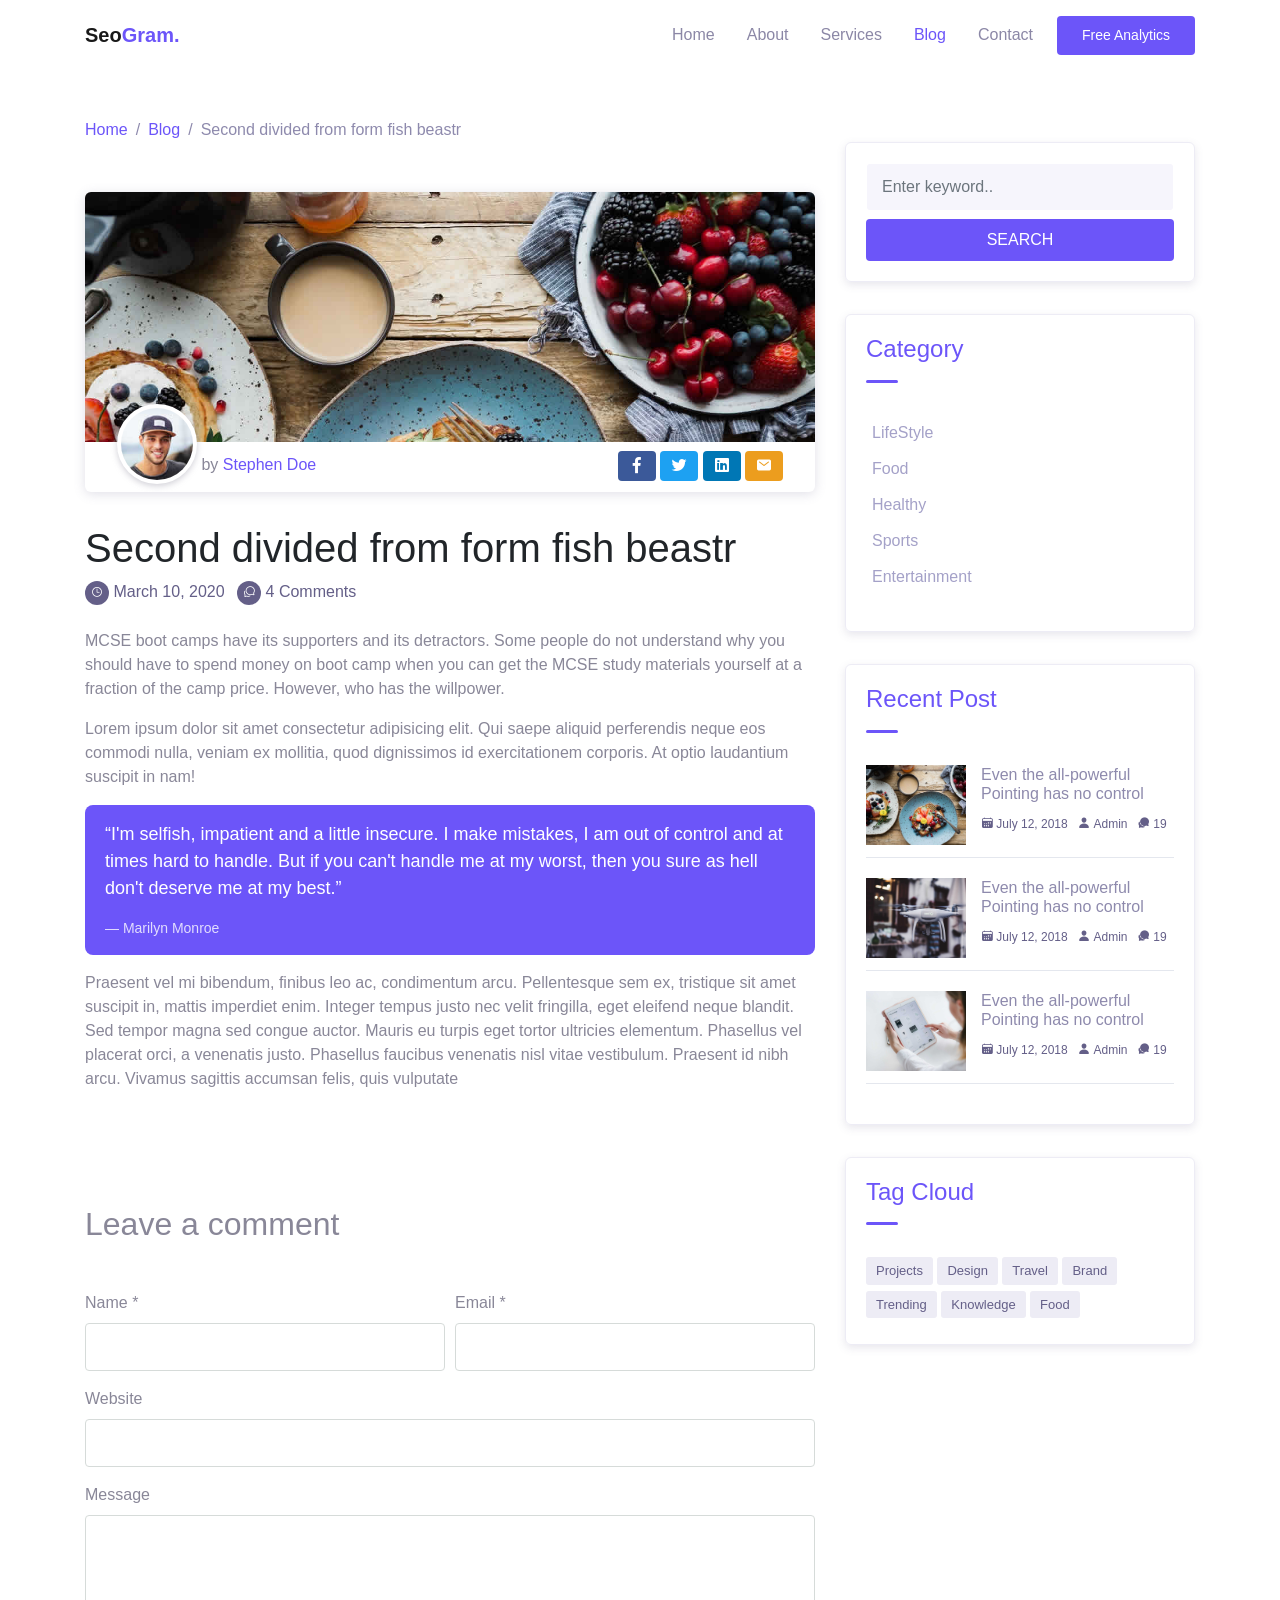
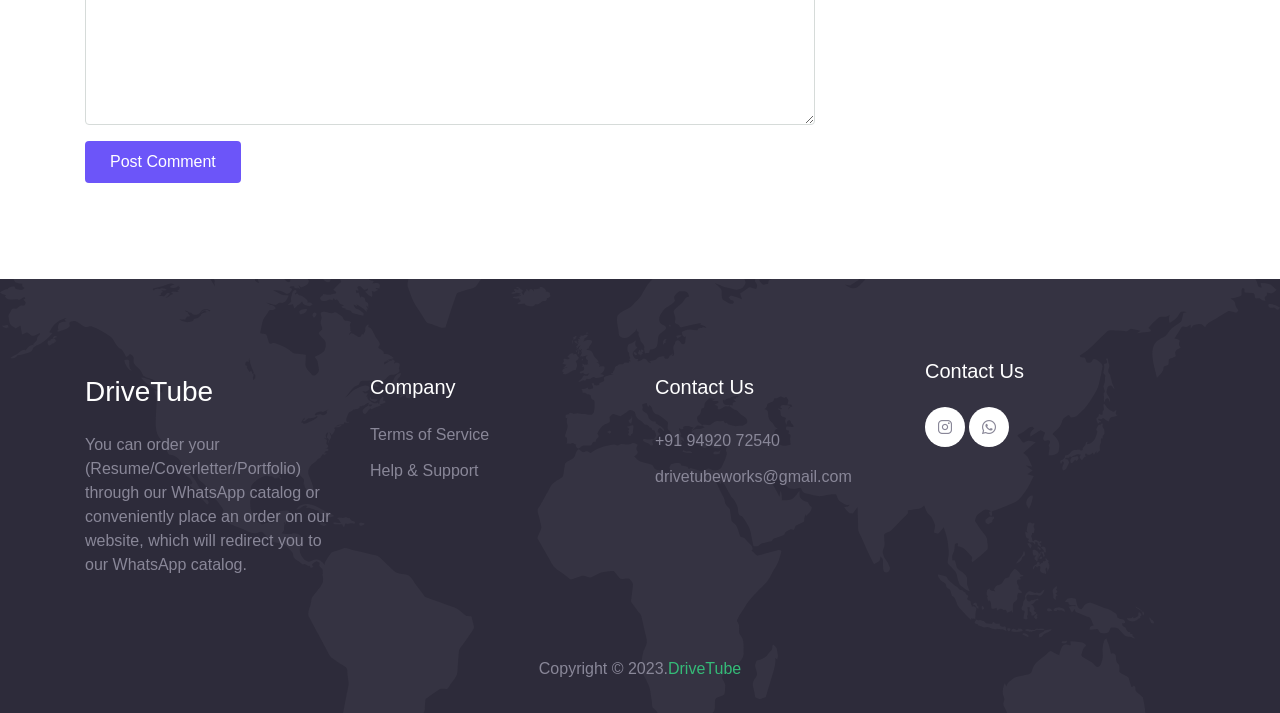
==== commit b3e38ee0: "footer" ====
--- a/blog-details.html
+++ b/blog-details.html
@@ -10,13 +10,13 @@
 
   <title>DriveTube</title>
 
-  <link rel="stylesheet" href="../assets/css/maicons.css">
-
-  <link rel="stylesheet" href="../assets/css/bootstrap.css">
-
-  <link rel="stylesheet" href="../assets/vendor/animate/animate.css">
-
-  <link rel="stylesheet" href="../assets/css/theme.css">
+  <link rel="stylesheet" href="css/maicons.css">
+
+  <link rel="stylesheet" href="css/bootstrap.css">
+
+  <link rel="stylesheet" href="vendor/animate/animate.css">
+
+  <link rel="stylesheet" href="css/theme.css">
 </head>
 <body>
 
@@ -74,12 +74,12 @@
           <div class="blog-single-wrap">
             <div class="header">
               <div class="post-thumb">
-                <img src="../assets/img/blog/blog-1.jpg" alt="">
+                <img src="img/blog/blog-1.jpg" alt="">
               </div>
               <div class="meta-header">
                 <div class="post-author">
                   <div class="avatar">
-                    <img src="../assets/img/person/person_1.jpg" alt="">
+                    <img src="img/person/person_1.jpg" alt="">
                   </div>
                   by <a href="#">Stephen Doe</a>
                 </div>
@@ -175,7 +175,7 @@
 
               <div class="blog-item">
                   <a class="post-thumb" href="">
-                    <img src="../assets/img/blog/blog-1.jpg" alt="">
+                    <img src="img/blog/blog-1.jpg" alt="">
                   </a>
                   <div class="content">
                     <h6 class="post-title"><a href="#">Even the all-powerful Pointing has no control</a></h6>
@@ -189,7 +189,7 @@
 
               <div class="blog-item">
                   <a class="post-thumb" href="">
-                    <img src="../assets/img/blog/blog-2.jpg" alt="">
+                    <img src="img/blog/blog-2.jpg" alt="">
                   </a>
                   <div class="content">
                     <h6 class="post-title"><a href="#">Even the all-powerful Pointing has no control</a></h6>
@@ -203,7 +203,7 @@
 
               <div class="blog-item">
                   <a class="post-thumb" href="">
-                    <img src="../assets/img/blog/blog-3.jpg" alt="">
+                    <img src="img/blog/blog-3.jpg" alt="">
                   </a>
                   <div class="content">
                     <h6 class="post-title"><a href="#">Even the all-powerful Pointing has no control</a></h6>
@@ -240,60 +240,45 @@
     </div>
   </div>
 
-  <footer class="page-footer bg-image" style="background-image: url(../assets/img/world_pattern.svg);">
+  <footer class="page-footer bg-image" style="background-image: url(img/world_pattern.svg);">
     <div class="container">
       <div class="row mb-5">
         <div class="col-lg-3 py-3">
-          <h3>SEOGram</h3>
-          <p>Lorem ipsum dolor sit amet consectetur adipisicing elit. Libero amet, repellendus eius blanditiis in iusto eligendi iure.</p>
-
-          <div class="social-media-button">
-            <a href="#"><span class="mai-logo-facebook-f"></span></a>
-            <a href="#"><span class="mai-logo-twitter"></span></a>
-            <a href="#"><span class="mai-logo-google-plus-g"></span></a>
-            <a href="#"><span class="mai-logo-instagram"></span></a>
-            <a href="#"><span class="mai-logo-youtube"></span></a>
-          </div>
+          <h3>DriveTube</h3>
+          <p>You can order your (Resume/Coverletter/Portfolio) through our WhatsApp catalog or conveniently place an order on our website, which will redirect you to our WhatsApp catalog.</p>
         </div>
         <div class="col-lg-3 py-3">
           <h5>Company</h5>
           <ul class="footer-menu">
-            <li><a href="#">About Us</a></li>
-            <li><a href="#">Career</a></li>
-            <li><a href="#">Advertise</a></li>
             <li><a href="#">Terms of Service</a></li>
             <li><a href="#">Help & Support</a></li>
           </ul>
         </div>
         <div class="col-lg-3 py-3">
           <h5>Contact Us</h5>
-          <p>203 Fake St. Mountain View, San Francisco, California, USA</p>
-          <a href="#" class="footer-link">+00 1122 3344 5566</a>
-          <a href="#" class="footer-link">seogram@temporary.com</a>
-        </div>
-        <div class="col-lg-3 py-3">
-          <h5>Newsletter</h5>
-          <p>Get updates, news or events on your mail.</p>
-          <form action="#">
-            <input type="text" class="form-control" placeholder="Enter your email..">
-            <button type="submit" class="btn btn-success btn-block mt-2">Subscribe</button>
-          </form>
+          <a href="#" class="footer-link">+91 94920 72540</a>
+          <a href="#" class="footer-link">drivetubeworks@gmail.com</a>
+        </div>
+        <div class="social-media-button">
+          <h5>Contact Us</h5>
+          <a href="https://instagram.com/drivetube._?igshid=MzRlODBiNWFlZA=="><span class="mai-logo-instagram"></span></a><span></span>
+          <a href="#"><span class="mai-logo-whatsapp"></span></a>
         </div>
       </div>
 
-      <p class="text-center" id="copyright">Copyright &copy; 2020. This template design and develop by <a href="https://macodeid.com/" target="_blank">MACode ID</a></p>
+      <p class="text-center" id="copyright">Copyright &copy; 2023.<a href="https://drivetube.in/" target="_blank">DriveTube</a></p>
     </div>
   </footer>
 
-<script src="../assets/js/jquery-3.5.1.min.js"></script>
-
-<script src="../assets/js/bootstrap.bundle.min.js"></script>
-
-<script src="../assets/js/google-maps.js"></script>
-
-<script src="../assets/vendor/wow/wow.min.js"></script>
-
-<script src="../assets/js/theme.js"></script>
+<script src="js/jquery-3.5.1.min.js"></script>
+
+<script src="js/bootstrap.bundle.min.js"></script>
+
+<script src="js/google-maps.js"></script>
+
+<script src="vendor/wow/wow.min.js"></script>
+
+<script src="js/theme.js"></script>
 
 </body>
 </html>
--- a/css/maicons.css
+++ b/css/maicons.css
@@ -0,0 +1,2634 @@
+@font-face {
+  font-family: 'maicons';
+  src:  url('../fonts/maicons.eot?c9nlkl');
+  src:  url('../fonts/maicons.eot?c9nlkl#iefix') format('embedded-opentype'),
+    url('../fonts/maicons.ttf?c9nlkl') format('truetype'),
+    url('../fonts/maicons.woff?c9nlkl') format('woff'),
+    url('../fonts/maicons.svg?c9nlkl#maicons') format('svg');
+  font-weight: normal;
+  font-style: normal;
+  font-display: block;
+}
+
+[class^="mai-"], [class*=" mai-"] {
+  /* use !important to prevent issues with browser extensions that change fonts */
+  font-family: 'maicons' !important;
+  speak: none;
+  font-style: normal;
+  font-weight: normal;
+  font-variant: normal;
+  text-transform: none;
+  line-height: 1;
+
+  /* Better Font Rendering =========== */
+  -webkit-font-smoothing: antialiased;
+  -moz-osx-font-smoothing: grayscale;
+}
+
+.mai-add:before {
+  content: "\e900";
+}
+.mai-add-circle:before {
+  content: "\e901";
+}
+.mai-add-circle-outline:before {
+  content: "\e902";
+}
+.mai-airplane:before {
+  content: "\e903";
+}
+.mai-airplane-outline:before {
+  content: "\e904";
+}
+.mai-alarm:before {
+  content: "\e905";
+}
+.mai-alarm-outline:before {
+  content: "\e906";
+}
+.mai-albums:before {
+  content: "\e907";
+}
+.mai-albums-outline:before {
+  content: "\e908";
+}
+.mai-alert:before {
+  content: "\e909";
+}
+.mai-alert-circle:before {
+  content: "\e90a";
+}
+.mai-alert-circle-outline:before {
+  content: "\e90b";
+}
+.mai-analytics:before {
+  content: "\e90c";
+}
+.mai-analytics-outline:before {
+  content: "\e90d";
+}
+.mai-aperture:before {
+  content: "\e90e";
+}
+.mai-aperture-outline:before {
+  content: "\e90f";
+}
+.mai-apps:before {
+  content: "\e910";
+}
+.mai-apps-outline:before {
+  content: "\e911";
+}
+.mai-archive:before {
+  content: "\e912";
+}
+.mai-archive-outline:before {
+  content: "\e913";
+}
+.mai-arrow-back:before {
+  content: "\e914";
+}
+.mai-arrow-back-circle:before {
+  content: "\e915";
+}
+.mai-arrow-back-circle-outline:before {
+  content: "\e916";
+}
+.mai-arrow-down:before {
+  content: "\e917";
+}
+.mai-arrow-down-circle:before {
+  content: "\e918";
+}
+.mai-arrow-down-circle-outline:before {
+  content: "\e919";
+}
+.mai-arrow-forward:before {
+  content: "\e91a";
+}
+.mai-arrow-forward-circle:before {
+  content: "\e91b";
+}
+.mai-arrow-forward-circle-outline:before {
+  content: "\e91c";
+}
+.mai-arrow-redo:before {
+  content: "\e91d";
+}
+.mai-arrow-redo-circle:before {
+  content: "\e91e";
+}
+.mai-arrow-redo-circle-outline:before {
+  content: "\e91f";
+}
+.mai-arrow-redo-outline:before {
+  content: "\e920";
+}
+.mai-arrow-undo:before {
+  content: "\e921";
+}
+.mai-arrow-undo-circle:before {
+  content: "\e922";
+}
+.mai-arrow-undo-circle-outline:before {
+  content: "\e923";
+}
+.mai-arrow-undo-outline:before {
+  content: "\e924";
+}
+.mai-arrow-up:before {
+  content: "\e925";
+}
+.mai-arrow-up-circle:before {
+  content: "\e926";
+}
+.mai-arrow-up-circle-outline:before {
+  content: "\e927";
+}
+.mai-at:before {
+  content: "\e928";
+}
+.mai-at-circle:before {
+  content: "\e929";
+}
+.mai-at-circle-outline:before {
+  content: "\e92a";
+}
+.mai-attach:before {
+  content: "\e92b";
+}
+.mai-attach-outline:before {
+  content: "\e92c";
+}
+.mai-backspace:before {
+  content: "\e92d";
+}
+.mai-backspace-outline:before {
+  content: "\e92e";
+}
+.mai-bandage:before {
+  content: "\e92f";
+}
+.mai-bandage-outline:before {
+  content: "\e930";
+}
+.mai-bar-chart:before {
+  content: "\e932";
+}
+.mai-bar-chart-outline:before {
+  content: "\e933";
+}
+.mai-barbell:before {
+  content: "\e931";
+}
+.mai-barcode:before {
+  content: "\e934";
+}
+.mai-barcode-outline:before {
+  content: "\e935";
+}
+.mai-baseball:before {
+  content: "\e936";
+}
+.mai-baseball-outline:before {
+  content: "\e937";
+}
+.mai-basket:before {
+  content: "\e938";
+}
+.mai-basket-outline:before {
+  content: "\e93b";
+}
+.mai-basketball:before {
+  content: "\e939";
+}
+.mai-basketball-outline:before {
+  content: "\e93a";
+}
+.mai-battery-charging:before {
+  content: "\e93c";
+}
+.mai-battery-dead:before {
+  content: "\e93d";
+}
+.mai-battery-full:before {
+  content: "\e93e";
+}
+.mai-battery-half:before {
+  content: "\e93f";
+}
+.mai-beaker:before {
+  content: "\e940";
+}
+.mai-beaker-outline:before {
+  content: "\e941";
+}
+.mai-bed:before {
+  content: "\e942";
+}
+.mai-bed-outline:before {
+  content: "\e943";
+}
+.mai-beer:before {
+  content: "\e944";
+}
+.mai-beer-outline:before {
+  content: "\e945";
+}
+.mai-bicycle:before {
+  content: "\e946";
+}
+.mai-bluetooth:before {
+  content: "\e947";
+}
+.mai-boat:before {
+  content: "\e948";
+}
+.mai-boat-outline:before {
+  content: "\e949";
+}
+.mai-body:before {
+  content: "\e94a";
+}
+.mai-body-outline:before {
+  content: "\e94b";
+}
+.mai-bonfire:before {
+  content: "\e94c";
+}
+.mai-bonfire-outline:before {
+  content: "\e94d";
+}
+.mai-book:before {
+  content: "\e94e";
+}
+.mai-book-outline:before {
+  content: "\e953";
+}
+.mai-bookmark:before {
+  content: "\e94f";
+}
+.mai-bookmark-outline:before {
+  content: "\e950";
+}
+.mai-bookmarks:before {
+  content: "\e951";
+}
+.mai-bookmarks-outline:before {
+  content: "\e952";
+}
+.mai-briefcase:before {
+  content: "\e954";
+}
+.mai-briefcase-outline:before {
+  content: "\e955";
+}
+.mai-browsers:before {
+  content: "\e956";
+}
+.mai-browsers-outline:before {
+  content: "\e957";
+}
+.mai-brush:before {
+  content: "\e958";
+}
+.mai-brush-outline:before {
+  content: "\e959";
+}
+.mai-bug:before {
+  content: "\e95a";
+}
+.mai-bug-outline:before {
+  content: "\e95b";
+}
+.mai-build:before {
+  content: "\e95c";
+}
+.mai-build-outline:before {
+  content: "\e95d";
+}
+.mai-bulb:before {
+  content: "\e95e";
+}
+.mai-bulb-outline:before {
+  content: "\e95f";
+}
+.mai-bus:before {
+  content: "\e960";
+}
+.mai-bus-outline:before {
+  content: "\e963";
+}
+.mai-business:before {
+  content: "\e961";
+}
+.mai-business-outline:before {
+  content: "\e962";
+}
+.mai-cafe:before {
+  content: "\e964";
+}
+.mai-cafe-outline:before {
+  content: "\e965";
+}
+.mai-calculator:before {
+  content: "\e966";
+}
+.mai-calculator-outline:before {
+  content: "\e967";
+}
+.mai-calendar:before {
+  content: "\e968";
+}
+.mai-calendar-outline:before {
+  content: "\e969";
+}
+.mai-call:before {
+  content: "\e96a";
+}
+.mai-call-outline:before {
+  content: "\e96b";
+}
+.mai-camera:before {
+  content: "\e96c";
+}
+.mai-camera-outline:before {
+  content: "\e96d";
+}
+.mai-camera-reverse:before {
+  content: "\e96e";
+}
+.mai-camera-reverse-outline:before {
+  content: "\e96f";
+}
+.mai-car:before {
+  content: "\e970";
+}
+.mai-car-outline:before {
+  content: "\e97f";
+}
+.mai-car-sport:before {
+  content: "\e980";
+}
+.mai-car-sport-outline:before {
+  content: "\e981";
+}
+.mai-card:before {
+  content: "\e971";
+}
+.mai-card-outline:before {
+  content: "\e972";
+}
+.mai-caret-back:before {
+  content: "\e973";
+}
+.mai-caret-back-circle:before {
+  content: "\e974";
+}
+.mai-caret-back-circle-outline:before {
+  content: "\e975";
+}
+.mai-caret-down:before {
+  content: "\e976";
+}
+.mai-caret-down-circle:before {
+  content: "\e977";
+}
+.mai-caret-down-circle-outline:before {
+  content: "\e978";
+}
+.mai-caret-forward:before {
+  content: "\e979";
+}
+.mai-caret-forward-circle:before {
+  content: "\e97a";
+}
+.mai-caret-forward-circle-outline:before {
+  content: "\e97b";
+}
+.mai-caret-up:before {
+  content: "\e97c";
+}
+.mai-caret-up-circle:before {
+  content: "\e97d";
+}
+.mai-caret-up-circle-outline:before {
+  content: "\e97e";
+}
+.mai-cart:before {
+  content: "\e982";
+}
+.mai-cart-outline:before {
+  content: "\e983";
+}
+.mai-cash:before {
+  content: "\e984";
+}
+.mai-cash-outline:before {
+  content: "\e985";
+}
+.mai-chatbox:before {
+  content: "\e986";
+}
+.mai-chatbox-ellipses:before {
+  content: "\e987";
+}
+.mai-chatbox-ellipses-outline:before {
+  content: "\e988";
+}
+.mai-chatbox-outline:before {
+  content: "\e989";
+}
+.mai-chatbubble:before {
+  content: "\e98a";
+}
+.mai-chatbubble-ellipses:before {
+  content: "\e98b";
+}
+.mai-chatbubble-ellipses-outline:before {
+  content: "\e98c";
+}
+.mai-chatbubble-outline:before {
+  content: "\e98d";
+}
+.mai-chatbubbles:before {
+  content: "\e98e";
+}
+.mai-chatbubbles-outline:before {
+  content: "\e98f";
+}
+.mai-checkbox:before {
+  content: "\e990";
+}
+.mai-checkbox-outline:before {
+  content: "\e991";
+}
+.mai-checkmark:before {
+  content: "\e992";
+}
+.mai-checkmark-circle:before {
+  content: "\e993";
+}
+.mai-checkmark-circle-outline:before {
+  content: "\e994";
+}
+.mai-checkmark-done:before {
+  content: "\e995";
+}
+.mai-checkmark-done-circle:before {
+  content: "\e996";
+}
+.mai-checkmark-done-circle-outline:before {
+  content: "\e997";
+}
+.mai-chevron-back:before {
+  content: "\e998";
+}
+.mai-chevron-back-circle:before {
+  content: "\e999";
+}
+.mai-chevron-back-circle-outline:before {
+  content: "\e99a";
+}
+.mai-chevron-down:before {
+  content: "\e99b";
+}
+.mai-chevron-down-circle:before {
+  content: "\e99c";
+}
+.mai-chevron-down-circle-outline:before {
+  content: "\e99d";
+}
+.mai-chevron-forward:before {
+  content: "\e99e";
+}
+.mai-chevron-forward-circle:before {
+  content: "\e99f";
+}
+.mai-chevron-forward-circle-outline:before {
+  content: "\e9a0";
+}
+.mai-chevron-up:before {
+  content: "\e9a1";
+}
+.mai-chevron-up-circle:before {
+  content: "\e9a2";
+}
+.mai-chevron-up-circle-outline:before {
+  content: "\e9a3";
+}
+.mai-clipboard:before {
+  content: "\e9a4";
+}
+.mai-clipboard-outline:before {
+  content: "\e9a5";
+}
+.mai-close:before {
+  content: "\e9a6";
+}
+.mai-close-circle:before {
+  content: "\e9a7";
+}
+.mai-close-circle-outline:before {
+  content: "\e9a8";
+}
+.mai-cloud:before {
+  content: "\e9a9";
+}
+.mai-cloud-circle:before {
+  content: "\e9aa";
+}
+.mai-cloud-circle-outline:before {
+  content: "\e9ab";
+}
+.mai-cloud-done:before {
+  content: "\e9ac";
+}
+.mai-cloud-done-outline:before {
+  content: "\e9ad";
+}
+.mai-cloud-download:before {
+  content: "\e9ae";
+}
+.mai-cloud-download-outline:before {
+  content: "\e9af";
+}
+.mai-cloud-offline:before {
+  content: "\e9b0";
+}
+.mai-cloud-offline-outline:before {
+  content: "\e9b1";
+}
+.mai-cloud-outline:before {
+  content: "\e9b2";
+}
+.mai-cloud-upload:before {
+  content: "\e9b3";
+}
+.mai-cloud-upload-outline:before {
+  content: "\e9b4";
+}
+.mai-cloudy:before {
+  content: "\e9b5";
+}
+.mai-cloudy-night:before {
+  content: "\e9b6";
+}
+.mai-cloudy-night-outline:before {
+  content: "\e9b7";
+}
+.mai-cloudy-outline:before {
+  content: "\e9b8";
+}
+.mai-code:before {
+  content: "\e9b9";
+}
+.mai-code-download:before {
+  content: "\e9ba";
+}
+.mai-code-slash:before {
+  content: "\e9bb";
+}
+.mai-code-working:before {
+  content: "\e9bc";
+}
+.mai-cog:before {
+  content: "\e9bd";
+}
+.mai-color-fill:before {
+  content: "\e9be";
+}
+.mai-color-fill-outline:before {
+  content: "\e9bf";
+}
+.mai-color-filter:before {
+  content: "\e9c0";
+}
+.mai-color-filter-outline:before {
+  content: "\e9c1";
+}
+.mai-color-palette:before {
+  content: "\e9c2";
+}
+.mai-color-palette-outline:before {
+  content: "\e9c3";
+}
+.mai-color-wand:before {
+  content: "\e9c4";
+}
+.mai-color-wand-outline:before {
+  content: "\e9c5";
+}
+.mai-compass:before {
+  content: "\e9c6";
+}
+.mai-compass-outline:before {
+  content: "\e9c7";
+}
+.mai-construct:before {
+  content: "\e9c8";
+}
+.mai-construct-outline:before {
+  content: "\e9c9";
+}
+.mai-contract:before {
+  content: "\e9ca";
+}
+.mai-contrast:before {
+  content: "\e9cb";
+}
+.mai-copy:before {
+  content: "\e9cc";
+}
+.mai-copy-outline:before {
+  content: "\e9cd";
+}
+.mai-create:before {
+  content: "\e9ce";
+}
+.mai-create-outline:before {
+  content: "\e9cf";
+}
+.mai-crop:before {
+  content: "\e9d0";
+}
+.mai-cube:before {
+  content: "\e9d1";
+}
+.mai-cube-outline:before {
+  content: "\e9d2";
+}
+.mai-cut:before {
+  content: "\e9d3";
+}
+.mai-desktop:before {
+  content: "\e9d4";
+}
+.mai-desktop-outline:before {
+  content: "\e9d5";
+}
+.mai-disc:before {
+  content: "\e9d6";
+}
+.mai-disc-outline:before {
+  content: "\e9d7";
+}
+.mai-document:before {
+  content: "\e9d8";
+}
+.mai-document-outline:before {
+  content: "\e9d9";
+}
+.mai-document-text:before {
+  content: "\e9dc";
+}
+.mai-document-text-outline:before {
+  content: "\e9dd";
+}
+.mai-documents:before {
+  content: "\e9da";
+}
+.mai-documents-outline:before {
+  content: "\e9db";
+}
+.mai-download:before {
+  content: "\e9de";
+}
+.mai-download-outline:before {
+  content: "\e9df";
+}
+.mai-duplicate:before {
+  content: "\e9e0";
+}
+.mai-duplicate-outline:before {
+  content: "\e9e1";
+}
+.mai-ear:before {
+  content: "\e9e2";
+}
+.mai-ear-outline:before {
+  content: "\e9e3";
+}
+.mai-earth:before {
+  content: "\e9e4";
+}
+.mai-earth-outline:before {
+  content: "\e9e5";
+}
+.mai-easel:before {
+  content: "\e9e6";
+}
+.mai-easel-outline:before {
+  content: "\e9e7";
+}
+.mai-egg:before {
+  content: "\e9e8";
+}
+.mai-egg-outline:before {
+  content: "\e9e9";
+}
+.mai-ellipse:before {
+  content: "\e9ea";
+}
+.mai-ellipse-outline:before {
+  content: "\e9eb";
+}
+.mai-ellipsis-horizontal:before {
+  content: "\e9ec";
+}
+.mai-ellipsis-horizontal-circle:before {
+  content: "\e9ed";
+}
+.mai-ellipsis-vertical:before {
+  content: "\e9ee";
+}
+.mai-ellipsis-vertical-circle:before {
+  content: "\e9ef";
+}
+.mai-enter:before {
+  content: "\e9f0";
+}
+.mai-enter-outline:before {
+  content: "\e9f1";
+}
+.mai-exit:before {
+  content: "\e9f2";
+}
+.mai-exit-outline:before {
+  content: "\e9f3";
+}
+.mai-expand:before {
+  content: "\e9f4";
+}
+.mai-eye:before {
+  content: "\e9f5";
+}
+.mai-eye-off:before {
+  content: "\e9f8";
+}
+.mai-eye-off-outline:before {
+  content: "\e9f9";
+}
+.mai-eye-outline:before {
+  content: "\e9fa";
+}
+.mai-eyedrop:before {
+  content: "\e9f6";
+}
+.mai-eyedrop-outline:before {
+  content: "\e9f7";
+}
+.mai-fast-food:before {
+  content: "\e9fb";
+}
+.mai-fast-food-outline:before {
+  content: "\e9fc";
+}
+.mai-female:before {
+  content: "\e9fd";
+}
+.mai-file-tray:before {
+  content: "\e9fe";
+}
+.mai-file-tray-full:before {
+  content: "\e9ff";
+}
+.mai-file-tray-full-outline:before {
+  content: "\ea00";
+}
+.mai-file-tray-outline:before {
+  content: "\ea01";
+}
+.mai-film:before {
+  content: "\ea02";
+}
+.mai-film-outline:before {
+  content: "\ea03";
+}
+.mai-filter:before {
+  content: "\ea04";
+}
+.mai-finger-print:before {
+  content: "\ea05";
+}
+.mai-fitness:before {
+  content: "\ea06";
+}
+.mai-fitness-outline:before {
+  content: "\ea07";
+}
+.mai-flag:before {
+  content: "\ea08";
+}
+.mai-flag-outline:before {
+  content: "\ea09";
+}
+.mai-flame:before {
+  content: "\ea0a";
+}
+.mai-flame-outline:before {
+  content: "\ea0b";
+}
+.mai-flash:before {
+  content: "\ea0c";
+}
+.mai-flash-off:before {
+  content: "\ea0f";
+}
+.mai-flash-off-outline:before {
+  content: "\ea10";
+}
+.mai-flash-outline:before {
+  content: "\ea11";
+}
+.mai-flashlight:before {
+  content: "\ea0d";
+}
+.mai-flashlight-outline:before {
+  content: "\ea0e";
+}
+.mai-flask:before {
+  content: "\ea12";
+}
+.mai-flask-outline:before {
+  content: "\ea13";
+}
+.mai-flower:before {
+  content: "\ea14";
+}
+.mai-flower-outline:before {
+  content: "\ea15";
+}
+.mai-folder:before {
+  content: "\ea16";
+}
+.mai-folder-open:before {
+  content: "\ea17";
+}
+.mai-folder-open-outline:before {
+  content: "\ea18";
+}
+.mai-folder-outline:before {
+  content: "\ea19";
+}
+.mai-football:before {
+  content: "\ea1a";
+}
+.mai-football-outline:before {
+  content: "\ea1b";
+}
+.mai-funnel:before {
+  content: "\ea1c";
+}
+.mai-funnel-outline:before {
+  content: "\ea1d";
+}
+.mai-game-controller:before {
+  content: "\ea1e";
+}
+.mai-game-controller-outline:before {
+  content: "\ea1f";
+}
+.mai-gift:before {
+  content: "\ea20";
+}
+.mai-gift-outline:before {
+  content: "\ea21";
+}
+.mai-git-branch:before {
+  content: "\ea22";
+}
+.mai-git-commit:before {
+  content: "\ea23";
+}
+.mai-git-compare:before {
+  content: "\ea24";
+}
+.mai-git-merge:before {
+  content: "\ea25";
+}
+.mai-git-network:before {
+  content: "\ea26";
+}
+.mai-git-pull-request:before {
+  content: "\ea27";
+}
+.mai-glasses:before {
+  content: "\ea28";
+}
+.mai-glasses-outline:before {
+  content: "\ea29";
+}
+.mai-globe:before {
+  content: "\ea2a";
+}
+.mai-globe-outline:before {
+  content: "\ea2b";
+}
+.mai-golf:before {
+  content: "\ea2c";
+}
+.mai-golf-outline:before {
+  content: "\ea2d";
+}
+.mai-grid:before {
+  content: "\ea2e";
+}
+.mai-grid-outline:before {
+  content: "\ea2f";
+}
+.mai-hammer:before {
+  content: "\ea30";
+}
+.mai-hammer-outline:before {
+  content: "\ea31";
+}
+.mai-hand-left:before {
+  content: "\ea32";
+}
+.mai-hand-left-outline:before {
+  content: "\ea33";
+}
+.mai-hand-right:before {
+  content: "\ea34";
+}
+.mai-hand-right-outline:before {
+  content: "\ea35";
+}
+.mai-happy:before {
+  content: "\ea36";
+}
+.mai-happy-outline:before {
+  content: "\ea37";
+}
+.mai-hardware-chip:before {
+  content: "\ea38";
+}
+.mai-hardware-chip-outline:before {
+  content: "\ea39";
+}
+.mai-headset:before {
+  content: "\ea3a";
+}
+.mai-headset-outline:before {
+  content: "\ea3b";
+}
+.mai-heart:before {
+  content: "\ea3c";
+}
+.mai-heart-circle:before {
+  content: "\ea3d";
+}
+.mai-heart-circle-outline:before {
+  content: "\ea3e";
+}
+.mai-heart-dislike:before {
+  content: "\ea3f";
+}
+.mai-heart-dislike-circle:before {
+  content: "\ea40";
+}
+.mai-heart-dislike-circle-outline:before {
+  content: "\ea41";
+}
+.mai-heart-dislike-outline:before {
+  content: "\ea42";
+}
+.mai-heart-half:before {
+  content: "\ea43";
+}
+.mai-heart-half-outline:before {
+  content: "\ea44";
+}
+.mai-heart-outline:before {
+  content: "\ea45";
+}
+.mai-help:before {
+  content: "\ea46";
+}
+.mai-help-buoy:before {
+  content: "\ea47";
+}
+.mai-help-buoy-outline:before {
+  content: "\ea48";
+}
+.mai-help-circle:before {
+  content: "\ea49";
+}
+.mai-help-circle-outline:before {
+  content: "\ea4a";
+}
+.mai-home:before {
+  content: "\ea4b";
+}
+.mai-home-outline:before {
+  content: "\ea4c";
+}
+.mai-hourglass:before {
+  content: "\ea4d";
+}
+.mai-hourglass-outline:before {
+  content: "\ea4e";
+}
+.mai-ice-cream:before {
+  content: "\ea4f";
+}
+.mai-ice-cream-outline:before {
+  content: "\ea50";
+}
+.mai-image:before {
+  content: "\ea51";
+}
+.mai-image-outline:before {
+  content: "\ea52";
+}
+.mai-images:before {
+  content: "\ea53";
+}
+.mai-images-outline:before {
+  content: "\ea54";
+}
+.mai-infinite:before {
+  content: "\ea55";
+}
+.mai-information:before {
+  content: "\ea56";
+}
+.mai-information-circle:before {
+  content: "\ea57";
+}
+.mai-information-circle-outline:before {
+  content: "\ea58";
+}
+.mai-journal:before {
+  content: "\ea59";
+}
+.mai-journal-outline:before {
+  content: "\ea5a";
+}
+.mai-key:before {
+  content: "\ea5b";
+}
+.mai-key-outline:before {
+  content: "\ea5c";
+}
+.mai-keypad:before {
+  content: "\ea5d";
+}
+.mai-keypad-outline:before {
+  content: "\ea5e";
+}
+.mai-language:before {
+  content: "\ea5f";
+}
+.mai-laptop:before {
+  content: "\ea60";
+}
+.mai-laptop-outline:before {
+  content: "\ea61";
+}
+.mai-layers:before {
+  content: "\ea62";
+}
+.mai-layers-outline:before {
+  content: "\ea63";
+}
+.mai-leaf:before {
+  content: "\ea64";
+}
+.mai-leaf-outline:before {
+  content: "\ea65";
+}
+.mai-library:before {
+  content: "\ea66";
+}
+.mai-library-outline:before {
+  content: "\ea67";
+}
+.mai-link:before {
+  content: "\ea68";
+}
+.mai-list:before {
+  content: "\ea69";
+}
+.mai-list-circle:before {
+  content: "\ea6a";
+}
+.mai-list-circle-outline:before {
+  content: "\ea6b";
+}
+.mai-locate:before {
+  content: "\ea6c";
+}
+.mai-location:before {
+  content: "\ea6d";
+}
+.mai-location-outline:before {
+  content: "\ea6e";
+}
+.mai-lock-closed:before {
+  content: "\ea6f";
+}
+.mai-lock-closed-outline:before {
+  content: "\ea70";
+}
+.mai-lock-open:before {
+  content: "\ea71";
+}
+.mai-lock-open-outline:before {
+  content: "\ea72";
+}
+.mai-log-in:before {
+  content: "\ea73";
+}
+.mai-log-in-outline:before {
+  content: "\ea74";
+}
+.mai-log-out:before {
+  content: "\ea75";
+}
+.mai-log-out-outline:before {
+  content: "\ea76";
+}
+.mai-logo-500px:before {
+  content: "\ea8e";
+}
+.mai-logo-accessible-icon:before {
+  content: "\eaef";
+}
+.mai-logo-accusoft:before {
+  content: "\eba2";
+}
+.mai-logo-algolia:before {
+  content: "\eba3";
+}
+.mai-logo-alipay:before {
+  content: "\eba4";
+}
+.mai-logo-amazon:before {
+  content: "\eba5";
+}
+.mai-logo-amplify:before {
+  content: "\eba6";
+}
+.mai-logo-android:before {
+  content: "\eba7";
+}
+.mai-logo-angular:before {
+  content: "\eba8";
+}
+.mai-logo-apple:before {
+  content: "\eba9";
+}
+.mai-logo-apple-appstore:before {
+  content: "\ebaa";
+}
+.mai-logo-aws:before {
+  content: "\ebab";
+}
+.mai-logo-behance:before {
+  content: "\ebac";
+}
+.mai-logo-bitbucket:before {
+  content: "\ebad";
+}
+.mai-logo-bitcoin:before {
+  content: "\ebae";
+}
+.mai-logo-blackberry:before {
+  content: "\ebaf";
+}
+.mai-logo-blogger:before {
+  content: "\ebb0";
+}
+.mai-logo-buffer:before {
+  content: "\ebb1";
+}
+.mai-logo-buysellads:before {
+  content: "\ebb2";
+}
+.mai-logo-capacitor:before {
+  content: "\ebb3";
+}
+.mai-logo-cc-amazon-pay:before {
+  content: "\ebb4";
+}
+.mai-logo-cc-amex:before {
+  content: "\ebb5";
+}
+.mai-logo-cc-apple-pay:before {
+  content: "\ebb6";
+}
+.mai-logo-cc-diners-club:before {
+  content: "\ebb7";
+}
+.mai-logo-cc-discover:before {
+  content: "\ebb8";
+}
+.mai-logo-cc-jcb:before {
+  content: "\ebb9";
+}
+.mai-logo-cc-mastercard:before {
+  content: "\ebba";
+}
+.mai-logo-cc-paypal:before {
+  content: "\ebbb";
+}
+.mai-logo-cc-stripe:before {
+  content: "\ebbc";
+}
+.mai-logo-cc-visa:before {
+  content: "\ebbd";
+}
+.mai-logo-chrome:before {
+  content: "\ebbe";
+}
+.mai-logo-closed-captioning:before {
+  content: "\ebbf";
+}
+.mai-logo-codepen:before {
+  content: "\ebc0";
+}
+.mai-logo-cpanel:before {
+  content: "\ebc1";
+}
+.mai-logo-creative-commons:before {
+  content: "\ebc2";
+}
+.mai-logo-css3:before {
+  content: "\ebc3";
+}
+.mai-logo-cuttlefish:before {
+  content: "\ebc4";
+}
+.mai-logo-d-and-d:before {
+  content: "\ebc5";
+}
+.mai-logo-dashcube:before {
+  content: "\ebc6";
+}
+.mai-logo-designernews:before {
+  content: "\ebc7";
+}
+.mai-logo-deviantart:before {
+  content: "\ebc8";
+}
+.mai-logo-digg:before {
+  content: "\ebc9";
+}
+.mai-logo-digital-ocean:before {
+  content: "\ebca";
+}
+.mai-logo-discord:before {
+  content: "\ebcb";
+}
+.mai-logo-discourse:before {
+  content: "\ebcc";
+}
+.mai-logo-dochub:before {
+  content: "\ebcd";
+}
+.mai-logo-docker:before {
+  content: "\ebce";
+}
+.mai-logo-dribbble:before {
+  content: "\ebcf";
+}
+.mai-logo-dropbox:before {
+  content: "\ebd0";
+}
+.mai-logo-drupal:before {
+  content: "\ebd1";
+}
+.mai-logo-dyalog:before {
+  content: "\ebd2";
+}
+.mai-logo-earlybirds:before {
+  content: "\ebd3";
+}
+.mai-logo-ebay:before {
+  content: "\ebd4";
+}
+.mai-logo-edge:before {
+  content: "\ebd5";
+}
+.mai-logo-electron:before {
+  content: "\ebd6";
+}
+.mai-logo-elementor:before {
+  content: "\ebd7";
+}
+.mai-logo-ello:before {
+  content: "\ebd8";
+}
+.mai-logo-ember:before {
+  content: "\ebd9";
+}
+.mai-logo-empire:before {
+  content: "\ebda";
+}
+.mai-logo-envira:before {
+  content: "\ebdb";
+}
+.mai-logo-erlang:before {
+  content: "\ebdc";
+}
+.mai-logo-etsy:before {
+  content: "\ebdd";
+}
+.mai-logo-euro:before {
+  content: "\ebde";
+}
+.mai-logo-expeditedssl:before {
+  content: "\ebdf";
+}
+.mai-logo-facebook:before {
+  content: "\ebe0";
+}
+.mai-logo-facebook-f:before {
+  content: "\ebe1";
+}
+.mai-logo-facebook-messenger:before {
+  content: "\ebe2";
+}
+.mai-logo-firebase:before {
+  content: "\ebe3";
+}
+.mai-logo-firefox:before {
+  content: "\ebe4";
+}
+.mai-logo-flickr:before {
+  content: "\ebe5";
+}
+.mai-logo-flipboard:before {
+  content: "\ebe6";
+}
+.mai-logo-fly:before {
+  content: "\ebe7";
+}
+.mai-logo-foursquare:before {
+  content: "\ebe8";
+}
+.mai-logo-freebsd:before {
+  content: "\ebe9";
+}
+.mai-logo-gg:before {
+  content: "\ebea";
+}
+.mai-logo-git:before {
+  content: "\ebeb";
+}
+.mai-logo-github:before {
+  content: "\ebec";
+}
+.mai-logo-github-alt:before {
+  content: "\ebed";
+}
+.mai-logo-gitlab:before {
+  content: "\ebee";
+}
+.mai-logo-gitter:before {
+  content: "\ebef";
+}
+.mai-logo-glide:before {
+  content: "\ebf0";
+}
+.mai-logo-glide-g:before {
+  content: "\ebf1";
+}
+.mai-logo-google:before {
+  content: "\ebf2";
+}
+.mai-logo-google-drive:before {
+  content: "\ebf3";
+}
+.mai-logo-google-play:before {
+  content: "\ebf4";
+}
+.mai-logo-google-playstore:before {
+  content: "\ebf5";
+}
+.mai-logo-google-plus:before {
+  content: "\ebf6";
+}
+.mai-logo-google-plus-g:before {
+  content: "\ebf7";
+}
+.mai-logo-google-wallet:before {
+  content: "\ebf8";
+}
+.mai-logo-grunt:before {
+  content: "\ebf9";
+}
+.mai-logo-gulp:before {
+  content: "\ebfa";
+}
+.mai-logo-hackernews:before {
+  content: "\ebfb";
+}
+.mai-logo-hotjar:before {
+  content: "\ebfc";
+}
+.mai-logo-html5:before {
+  content: "\ebfd";
+}
+.mai-logo-hubspot:before {
+  content: "\ebfe";
+}
+.mai-logo-imdb:before {
+  content: "\ebff";
+}
+.mai-logo-instagram:before {
+  content: "\ec00";
+}
+.mai-logo-internet-explorer:before {
+  content: "\ec01";
+}
+.mai-logo-ionic:before {
+  content: "\ec02";
+}
+.mai-logo-ionitron:before {
+  content: "\ec03";
+}
+.mai-logo-itunes:before {
+  content: "\ec04";
+}
+.mai-logo-java:before {
+  content: "\ec05";
+}
+.mai-logo-javascript:before {
+  content: "\ec06";
+}
+.mai-logo-joomla:before {
+  content: "\ec07";
+}
+.mai-logo-jsfiddle:before {
+  content: "\ec08";
+}
+.mai-logo-keycdn:before {
+  content: "\ec09";
+}
+.mai-logo-laravel:before {
+  content: "\ec0a";
+}
+.mai-logo-lastfm:before {
+  content: "\ec0b";
+}
+.mai-logo-leanpub:before {
+  content: "\ec0c";
+}
+.mai-logo-less:before {
+  content: "\ec0d";
+}
+.mai-logo-line:before {
+  content: "\ec0e";
+}
+.mai-logo-linkedin:before {
+  content: "\ec0f";
+}
+.mai-logo-linux:before {
+  content: "\ec10";
+}
+.mai-logo-magento:before {
+  content: "\ec11";
+}
+.mai-logo-mailchimp:before {
+  content: "\ec12";
+}
+.mai-logo-markdown:before {
+  content: "\ec13";
+}
+.mai-logo-maxcdn:before {
+  content: "\ec14";
+}
+.mai-logo-medium:before {
+  content: "\ec15";
+}
+.mai-logo-medium-m:before {
+  content: "\ec16";
+}
+.mai-logo-meetup:before {
+  content: "\ec17";
+}
+.mai-logo-microsoft:before {
+  content: "\ec18";
+}
+.mai-logo-mix:before {
+  content: "\ec19";
+}
+.mai-logo-mixcloud:before {
+  content: "\ec1a";
+}
+.mai-logo-nodejs:before {
+  content: "\ec1b";
+}
+.mai-logo-npm:before {
+  content: "\ec1c";
+}
+.mai-logo-octocat:before {
+  content: "\ec1d";
+}
+.mai-logo-opencart:before {
+  content: "\ec1e";
+}
+.mai-logo-openid:before {
+  content: "\ec1f";
+}
+.mai-logo-opera:before {
+  content: "\ec20";
+}
+.mai-logo-patreon:before {
+  content: "\ec21";
+}
+.mai-logo-paypal:before {
+  content: "\ec22";
+}
+.mai-logo-php:before {
+  content: "\ec23";
+}
+.mai-logo-pinterest:before {
+  content: "\ec24";
+}
+.mai-logo-pinterest-p:before {
+  content: "\ec25";
+}
+.mai-logo-playstation:before {
+  content: "\ec26";
+}
+.mai-logo-product-hunt:before {
+  content: "\ec27";
+}
+.mai-logo-pwa:before {
+  content: "\ec28";
+}
+.mai-logo-python:before {
+  content: "\ec29";
+}
+.mai-logo-qq:before {
+  content: "\ec2a";
+}
+.mai-logo-quora:before {
+  content: "\ec2b";
+}
+.mai-logo-react:before {
+  content: "\ec2c";
+}
+.mai-logo-readme:before {
+  content: "\ec2d";
+}
+.mai-logo-reddit:before {
+  content: "\ec2e";
+}
+.mai-logo-researchgate:before {
+  content: "\ec2f";
+}
+.mai-logo-rocketchat:before {
+  content: "\ec30";
+}
+.mai-logo-rss:before {
+  content: "\ec31";
+}
+.mai-logo-safari:before {
+  content: "\ec32";
+}
+.mai-logo-sass:before {
+  content: "\ec33";
+}
+.mai-logo-scribd:before {
+  content: "\ec34";
+}
+.mai-logo-searchengin:before {
+  content: "\ec35";
+}
+.mai-logo-sellcast:before {
+  content: "\ec36";
+}
+.mai-logo-sellsy:before {
+  content: "\ec37";
+}
+.mai-logo-skype:before {
+  content: "\ec38";
+}
+.mai-logo-slack:before {
+  content: "\ec39";
+}
+.mai-logo-slideshare:before {
+  content: "\ec3a";
+}
+.mai-logo-snapchat:before {
+  content: "\ec3b";
+}
+.mai-logo-soundcloud:before {
+  content: "\ec3c";
+}
+.mai-logo-spotify:before {
+  content: "\ec3d";
+}
+.mai-logo-squarespace:before {
+  content: "\ec3e";
+}
+.mai-logo-stack-exchange:before {
+  content: "\ec3f";
+}
+.mai-logo-stackoverflow:before {
+  content: "\ec40";
+}
+.mai-logo-staylinked:before {
+  content: "\ec41";
+}
+.mai-logo-steam:before {
+  content: "\ec42";
+}
+.mai-logo-stencil:before {
+  content: "\ec43";
+}
+.mai-logo-stripe:before {
+  content: "\ec44";
+}
+.mai-logo-stripe-s:before {
+  content: "\ec45";
+}
+.mai-logo-teamspeak:before {
+  content: "\ec46";
+}
+.mai-logo-telegram:before {
+  content: "\ec47";
+}
+.mai-logo-trello:before {
+  content: "\ec48";
+}
+.mai-logo-tripadvisor:before {
+  content: "\ec49";
+}
+.mai-logo-tumblr:before {
+  content: "\ec4a";
+}
+.mai-logo-tux:before {
+  content: "\ec4b";
+}
+.mai-logo-twitch:before {
+  content: "\ec4c";
+}
+.mai-logo-twitter:before {
+  content: "\ec4d";
+}
+.mai-logo-uber:before {
+  content: "\ec4e";
+}
+.mai-logo-uikit:before {
+  content: "\ec4f";
+}
+.mai-logo-usd:before {
+  content: "\ec50";
+}
+.mai-logo-viacoin:before {
+  content: "\ec51";
+}
+.mai-logo-viadeo:before {
+  content: "\ec52";
+}
+.mai-logo-viber:before {
+  content: "\ec53";
+}
+.mai-logo-vimeo:before {
+  content: "\ec54";
+}
+.mai-logo-vk:before {
+  content: "\ec55";
+}
+.mai-logo-vue:before {
+  content: "\ec56";
+}
+.mai-logo-web-component:before {
+  content: "\ec57";
+}
+.mai-logo-weebly:before {
+  content: "\ec58";
+}
+.mai-logo-weibo:before {
+  content: "\ec59";
+}
+.mai-logo-whatsapp:before {
+  content: "\ec5a";
+}
+.mai-logo-whmcs:before {
+  content: "\ec5b";
+}
+.mai-logo-wikipedia-w:before {
+  content: "\ec5c";
+}
+.mai-logo-windows:before {
+  content: "\ec5d";
+}
+.mai-logo-wix:before {
+  content: "\ec5e";
+}
+.mai-logo-wordpress:before {
+  content: "\ec5f";
+}
+.mai-logo-xbox:before {
+  content: "\ec60";
+}
+.mai-logo-xing:before {
+  content: "\ec61";
+}
+.mai-logo-yahoo:before {
+  content: "\ec62";
+}
+.mai-logo-yen:before {
+  content: "\ec63";
+}
+.mai-logo-youtube:before {
+  content: "\ec64";
+}
+.mai-magnet:before {
+  content: "\ea77";
+}
+.mai-magnet-outline:before {
+  content: "\ea78";
+}
+.mai-mail:before {
+  content: "\ea79";
+}
+.mai-mail-open:before {
+  content: "\ea7a";
+}
+.mai-mail-open-outline:before {
+  content: "\ea7b";
+}
+.mai-mail-outline:before {
+  content: "\ea7c";
+}
+.mai-mail-unread:before {
+  content: "\ea7d";
+}
+.mai-mail-unread-outline:before {
+  content: "\ea7e";
+}
+.mai-male:before {
+  content: "\ea7f";
+}
+.mai-male-female:before {
+  content: "\ea80";
+}
+.mai-man:before {
+  content: "\ea81";
+}
+.mai-man-outline:before {
+  content: "\ea82";
+}
+.mai-map:before {
+  content: "\ea83";
+}
+.mai-map-outline:before {
+  content: "\ea84";
+}
+.mai-medal:before {
+  content: "\ea85";
+}
+.mai-medal-outline:before {
+  content: "\ea86";
+}
+.mai-medical:before {
+  content: "\ea87";
+}
+.mai-medical-outline:before {
+  content: "\ea88";
+}
+.mai-medkit:before {
+  content: "\ea89";
+}
+.mai-medkit-outline:before {
+  content: "\ea8a";
+}
+.mai-megaphone:before {
+  content: "\ea8b";
+}
+.mai-megaphone-outline:before {
+  content: "\ea8c";
+}
+.mai-menu:before {
+  content: "\ea8d";
+}
+.mai-mic:before {
+  content: "\ea8f";
+}
+.mai-mic-circle:before {
+  content: "\ea90";
+}
+.mai-mic-circle-outline:before {
+  content: "\ea91";
+}
+.mai-mic-off:before {
+  content: "\ea92";
+}
+.mai-mic-off-circle:before {
+  content: "\ea93";
+}
+.mai-mic-off-circle-outline:before {
+  content: "\ea94";
+}
+.mai-mic-off-outline:before {
+  content: "\ea95";
+}
+.mai-mic-outline:before {
+  content: "\ea96";
+}
+.mai-moon:before {
+  content: "\ea97";
+}
+.mai-moon-outline:before {
+  content: "\ea98";
+}
+.mai-move:before {
+  content: "\ea99";
+}
+.mai-musical-note:before {
+  content: "\ea9a";
+}
+.mai-musical-note-outline:before {
+  content: "\ea9b";
+}
+.mai-musical-notes:before {
+  content: "\ea9c";
+}
+.mai-musical-notes-outline:before {
+  content: "\ea9d";
+}
+.mai-navigate:before {
+  content: "\ea9e";
+}
+.mai-navigate-circle:before {
+  content: "\ea9f";
+}
+.mai-navigate-circle-outline:before {
+  content: "\eaa0";
+}
+.mai-navigate-outline:before {
+  content: "\eaa1";
+}
+.mai-newspaper:before {
+  content: "\eaa2";
+}
+.mai-newspaper-outline:before {
+  content: "\eaa3";
+}
+.mai-notifications:before {
+  content: "\eaa4";
+}
+.mai-notifications-circle:before {
+  content: "\eaa5";
+}
+.mai-notifications-circle-outline:before {
+  content: "\eaa6";
+}
+.mai-notifications-off:before {
+  content: "\eaa7";
+}
+.mai-notifications-off-circle:before {
+  content: "\eaa8";
+}
+.mai-notifications-off-circle-outline:before {
+  content: "\eaa9";
+}
+.mai-notifications-off-outline:before {
+  content: "\eaaa";
+}
+.mai-notifications-outline:before {
+  content: "\eaab";
+}
+.mai-nuclear:before {
+  content: "\eaac";
+}
+.mai-nuclear-outline:before {
+  content: "\eaad";
+}
+.mai-nutrition:before {
+  content: "\eaae";
+}
+.mai-nutrition-outline:before {
+  content: "\eaaf";
+}
+.mai-open:before {
+  content: "\eab0";
+}
+.mai-open-outline:before {
+  content: "\eab1";
+}
+.mai-options:before {
+  content: "\eab2";
+}
+.mai-options-outline:before {
+  content: "\eab3";
+}
+.mai-paper-plane:before {
+  content: "\eab4";
+}
+.mai-paper-plane-outline:before {
+  content: "\eab5";
+}
+.mai-partly-sunny:before {
+  content: "\eab6";
+}
+.mai-partly-sunny-outline:before {
+  content: "\eab7";
+}
+.mai-pause:before {
+  content: "\eab8";
+}
+.mai-pause-circle:before {
+  content: "\eab9";
+}
+.mai-pause-circle-outline:before {
+  content: "\eaba";
+}
+.mai-paw:before {
+  content: "\eabb";
+}
+.mai-paw-outline:before {
+  content: "\eabc";
+}
+.mai-pencil:before {
+  content: "\eabd";
+}
+.mai-people:before {
+  content: "\eabe";
+}
+.mai-people-circle:before {
+  content: "\eabf";
+}
+.mai-people-circle-outline:before {
+  content: "\eac0";
+}
+.mai-people-outline:before {
+  content: "\eac1";
+}
+.mai-person:before {
+  content: "\eac2";
+}
+.mai-person-add:before {
+  content: "\eac3";
+}
+.mai-person-add-outline:before {
+  content: "\eac4";
+}
+.mai-person-circle:before {
+  content: "\eac5";
+}
+.mai-person-circle-outline:before {
+  content: "\eac6";
+}
+.mai-person-outline:before {
+  content: "\eac7";
+}
+.mai-person-remove:before {
+  content: "\eac8";
+}
+.mai-person-remove-outline:before {
+  content: "\eac9";
+}
+.mai-phone-landscape:before {
+  content: "\eaca";
+}
+.mai-phone-landscape-outline:before {
+  content: "\eacb";
+}
+.mai-phone-portrait:before {
+  content: "\eacc";
+}
+.mai-phone-portrait-outline:before {
+  content: "\eacd";
+}
+.mai-pie-chart:before {
+  content: "\eace";
+}
+.mai-pie-chart-outline:before {
+  content: "\eacf";
+}
+.mai-pin:before {
+  content: "\ead0";
+}
+.mai-pin-outline:before {
+  content: "\ead1";
+}
+.mai-pint:before {
+  content: "\ead2";
+}
+.mai-pint-outline:before {
+  content: "\ead3";
+}
+.mai-pizza:before {
+  content: "\ead4";
+}
+.mai-pizza-outline:before {
+  content: "\ead5";
+}
+.mai-planet:before {
+  content: "\ead6";
+}
+.mai-planet-outline:before {
+  content: "\ead7";
+}
+.mai-play:before {
+  content: "\ead8";
+}
+.mai-play-back:before {
+  content: "\ead9";
+}
+.mai-play-back-circle:before {
+  content: "\eada";
+}
+.mai-play-back-circle-outline:before {
+  content: "\eadb";
+}
+.mai-play-back-outline:before {
+  content: "\eadc";
+}
+.mai-play-circle:before {
+  content: "\eadd";
+}
+.mai-play-circle-outline:before {
+  content: "\eade";
+}
+.mai-play-forward:before {
+  content: "\eadf";
+}
+.mai-play-forward-circle:before {
+  content: "\eae0";
+}
+.mai-play-forward-circle-outline:before {
+  content: "\eae1";
+}
+.mai-play-forward-outline:before {
+  content: "\eae2";
+}
+.mai-play-outline:before {
+  content: "\eae3";
+}
+.mai-play-skip-back:before {
+  content: "\eae4";
+}
+.mai-play-skip-back-circle:before {
+  content: "\eae5";
+}
+.mai-play-skip-back-circle-outline:before {
+  content: "\eae6";
+}
+.mai-play-skip-back-outline:before {
+  content: "\eae7";
+}
+.mai-play-skip-forward:before {
+  content: "\eae8";
+}
+.mai-play-skip-forward-circle:before {
+  content: "\eae9";
+}
+.mai-play-skip-forward-circle-outline:before {
+  content: "\eaea";
+}
+.mai-play-skip-forward-outline:before {
+  content: "\eaeb";
+}
+.mai-podium:before {
+  content: "\eaec";
+}
+.mai-podium-outline:before {
+  content: "\eaed";
+}
+.mai-power:before {
+  content: "\eaee";
+}
+.mai-pricetag:before {
+  content: "\eaf0";
+}
+.mai-pricetag-outline:before {
+  content: "\eaf1";
+}
+.mai-pricetags:before {
+  content: "\eaf2";
+}
+.mai-pricetags-outline:before {
+  content: "\eaf3";
+}
+.mai-print:before {
+  content: "\eaf4";
+}
+.mai-print-outline:before {
+  content: "\eaf5";
+}
+.mai-pulse:before {
+  content: "\eaf6";
+}
+.mai-pulse-outline:before {
+  content: "\eaf7";
+}
+.mai-push:before {
+  content: "\eaf8";
+}
+.mai-push-outline:before {
+  content: "\eaf9";
+}
+.mai-qr-code:before {
+  content: "\eafa";
+}
+.mai-qr-code-outline:before {
+  content: "\eafb";
+}
+.mai-radio:before {
+  content: "\eafc";
+}
+.mai-radio-button-off:before {
+  content: "\eafd";
+}
+.mai-radio-button-on:before {
+  content: "\eafe";
+}
+.mai-rainy:before {
+  content: "\eaff";
+}
+.mai-rainy-outline:before {
+  content: "\eb00";
+}
+.mai-reader:before {
+  content: "\eb01";
+}
+.mai-reader-outline:before {
+  content: "\eb02";
+}
+.mai-receipt:before {
+  content: "\eb03";
+}
+.mai-receipt-outline:before {
+  content: "\eb04";
+}
+.mai-recording:before {
+  content: "\eb05";
+}
+.mai-recording-outline:before {
+  content: "\eb06";
+}
+.mai-refresh:before {
+  content: "\eb07";
+}
+.mai-refresh-circle:before {
+  content: "\eb08";
+}
+.mai-refresh-circle-outline:before {
+  content: "\eb09";
+}
+.mai-reload:before {
+  content: "\eb0a";
+}
+.mai-reload-circle:before {
+  content: "\eb0b";
+}
+.mai-reload-circle-outline:before {
+  content: "\eb0c";
+}
+.mai-remove:before {
+  content: "\eb0d";
+}
+.mai-remove-circle:before {
+  content: "\eb0e";
+}
+.mai-remove-circle-outline:before {
+  content: "\eb0f";
+}
+.mai-reorder-four:before {
+  content: "\eb10";
+}
+.mai-reorder-three:before {
+  content: "\eb11";
+}
+.mai-reorder-two:before {
+  content: "\eb12";
+}
+.mai-repeat:before {
+  content: "\eb13";
+}
+.mai-resize:before {
+  content: "\eb14";
+}
+.mai-restaurant:before {
+  content: "\eb15";
+}
+.mai-restaurant-outline:before {
+  content: "\eb16";
+}
+.mai-return-down-back:before {
+  content: "\eb17";
+}
+.mai-return-down-forward:before {
+  content: "\eb18";
+}
+.mai-return-up-back:before {
+  content: "\eb19";
+}
+.mai-return-up-forward:before {
+  content: "\eb1a";
+}
+.mai-ribbon:before {
+  content: "\eb1b";
+}
+.mai-ribbon-outline:before {
+  content: "\eb1c";
+}
+.mai-rocket:before {
+  content: "\eb1d";
+}
+.mai-rocket-outline:before {
+  content: "\eb1e";
+}
+.mai-rose:before {
+  content: "\eb1f";
+}
+.mai-rose-outline:before {
+  content: "\eb20";
+}
+.mai-sad:before {
+  content: "\eb21";
+}
+.mai-sad-outline:before {
+  content: "\eb22";
+}
+.mai-save:before {
+  content: "\eb23";
+}
+.mai-save-outline:before {
+  content: "\eb24";
+}
+.mai-scan:before {
+  content: "\eb25";
+}
+.mai-scan-circle:before {
+  content: "\eb26";
+}
+.mai-scan-circle-outline:before {
+  content: "\eb27";
+}
+.mai-school:before {
+  content: "\eb28";
+}
+.mai-school-outline:before {
+  content: "\eb29";
+}
+.mai-search:before {
+  content: "\eb2a";
+}
+.mai-search-circle:before {
+  content: "\eb2b";
+}
+.mai-search-circle-outline:before {
+  content: "\eb2c";
+}
+.mai-send:before {
+  content: "\eb2d";
+}
+.mai-send-outline:before {
+  content: "\eb2e";
+}
+.mai-server:before {
+  content: "\eb2f";
+}
+.mai-server-outline:before {
+  content: "\eb30";
+}
+.mai-settings:before {
+  content: "\eb31";
+}
+.mai-settings-outline:before {
+  content: "\eb32";
+}
+.mai-shapes:before {
+  content: "\eb33";
+}
+.mai-shapes-outline:before {
+  content: "\eb34";
+}
+.mai-share:before {
+  content: "\eb35";
+}
+.mai-share-outline:before {
+  content: "\eb36";
+}
+.mai-share-social:before {
+  content: "\eb37";
+}
+.mai-share-social-outline:before {
+  content: "\eb38";
+}
+.mai-shield:before {
+  content: "\eb39";
+}
+.mai-shield-checkmark:before {
+  content: "\eb3a";
+}
+.mai-shield-checkmark-outline:before {
+  content: "\eb3b";
+}
+.mai-shield-outline:before {
+  content: "\eb3c";
+}
+.mai-shirt:before {
+  content: "\eb3d";
+}
+.mai-shirt-outline:before {
+  content: "\eb3e";
+}
+.mai-shuffle:before {
+  content: "\eb3f";
+}
+.mai-skull:before {
+  content: "\eb40";
+}
+.mai-skull-outline:before {
+  content: "\eb41";
+}
+.mai-snow:before {
+  content: "\eb42";
+}
+.mai-speedometer:before {
+  content: "\eb43";
+}
+.mai-speedometer-outline:before {
+  content: "\eb44";
+}
+.mai-square:before {
+  content: "\eb45";
+}
+.mai-square-outline:before {
+  content: "\eb46";
+}
+.mai-star:before {
+  content: "\eb47";
+}
+.mai-star-half:before {
+  content: "\eb48";
+}
+.mai-star-outline:before {
+  content: "\eb49";
+}
+.mai-stats-chart:before {
+  content: "\eb4a";
+}
+.mai-stats-chart-outline:before {
+  content: "\eb4b";
+}
+.mai-stop:before {
+  content: "\eb4c";
+}
+.mai-stop-circle:before {
+  content: "\eb4d";
+}
+.mai-stop-circle-outline:before {
+  content: "\eb4e";
+}
+.mai-stop-outline:before {
+  content: "\eb4f";
+}
+.mai-stopwatch:before {
+  content: "\eb50";
+}
+.mai-stopwatch-outline:before {
+  content: "\eb51";
+}
+.mai-subway:before {
+  content: "\eb52";
+}
+.mai-subway-outline:before {
+  content: "\eb53";
+}
+.mai-sunny:before {
+  content: "\eb54";
+}
+.mai-sunny-outline:before {
+  content: "\eb55";
+}
+.mai-swap-horizontal:before {
+  content: "\eb56";
+}
+.mai-swap-vertical:before {
+  content: "\eb57";
+}
+.mai-sync:before {
+  content: "\eb58";
+}
+.mai-sync-circle:before {
+  content: "\eb59";
+}
+.mai-sync-circle-outline:before {
+  content: "\eb5a";
+}
+.mai-tablet-landscape:before {
+  content: "\eb5b";
+}
+.mai-tablet-landscape-outline:before {
+  content: "\eb5c";
+}
+.mai-tablet-portrait:before {
+  content: "\eb5d";
+}
+.mai-tablet-portrait-outline:before {
+  content: "\eb5e";
+}
+.mai-tennisball:before {
+  content: "\eb5f";
+}
+.mai-tennisball-outline:before {
+  content: "\eb60";
+}
+.mai-terminal:before {
+  content: "\eb61";
+}
+.mai-terminal-outline:before {
+  content: "\eb62";
+}
+.mai-text:before {
+  content: "\eb63";
+}
+.mai-thermometer:before {
+  content: "\eb64";
+}
+.mai-thermometer-outline:before {
+  content: "\eb65";
+}
+.mai-thumbs-down:before {
+  content: "\eb66";
+}
+.mai-thumbs-down-outline:before {
+  content: "\eb67";
+}
+.mai-thumbs-up:before {
+  content: "\eb68";
+}
+.mai-thumbs-up-outline:before {
+  content: "\eb69";
+}
+.mai-thunderstorm:before {
+  content: "\eb6a";
+}
+.mai-thunderstorm-outline:before {
+  content: "\eb6b";
+}
+.mai-time:before {
+  content: "\eb6c";
+}
+.mai-time-outline:before {
+  content: "\eb6d";
+}
+.mai-timer:before {
+  content: "\eb6e";
+}
+.mai-timer-outline:before {
+  content: "\eb6f";
+}
+.mai-today:before {
+  content: "\eb70";
+}
+.mai-today-outline:before {
+  content: "\eb71";
+}
+.mai-toggle:before {
+  content: "\eb72";
+}
+.mai-toggle-outline:before {
+  content: "\eb73";
+}
+.mai-trail-sign:before {
+  content: "\eb74";
+}
+.mai-trail-sign-outline:before {
+  content: "\eb75";
+}
+.mai-train:before {
+  content: "\eb76";
+}
+.mai-train-outline:before {
+  content: "\eb77";
+}
+.mai-transgender:before {
+  content: "\eb78";
+}
+.mai-trash:before {
+  content: "\eb79";
+}
+.mai-trash-bin:before {
+  content: "\eb7a";
+}
+.mai-trash-bin-outline:before {
+  content: "\eb7b";
+}
+.mai-trash-outline:before {
+  content: "\eb7c";
+}
+.mai-trending-down:before {
+  content: "\eb7d";
+}
+.mai-trending-up:before {
+  content: "\eb7e";
+}
+.mai-triangle:before {
+  content: "\eb7f";
+}
+.mai-triangle-outline:before {
+  content: "\eb80";
+}
+.mai-trophy:before {
+  content: "\eb81";
+}
+.mai-trophy-outline:before {
+  content: "\eb82";
+}
+.mai-tv:before {
+  content: "\eb83";
+}
+.mai-tv-outline:before {
+  content: "\eb84";
+}
+.mai-umbrella:before {
+  content: "\eb85";
+}
+.mai-umbrella-outline:before {
+  content: "\eb86";
+}
+.mai-videocam:before {
+  content: "\eb87";
+}
+.mai-videocam-outline:before {
+  content: "\eb88";
+}
+.mai-volume-high:before {
+  content: "\eb89";
+}
+.mai-volume-high-outline:before {
+  content: "\eb8a";
+}
+.mai-volume-low:before {
+  content: "\eb8b";
+}
+.mai-volume-low-outline:before {
+  content: "\eb8c";
+}
+.mai-volume-medium:before {
+  content: "\eb8d";
+}
+.mai-volume-medium-outline:before {
+  content: "\eb8e";
+}
+.mai-volume-mute:before {
+  content: "\eb8f";
+}
+.mai-volume-mute-outline:before {
+  content: "\eb90";
+}
+.mai-volume-off:before {
+  content: "\eb91";
+}
+.mai-volume-off-outline:before {
+  content: "\eb92";
+}
+.mai-walk:before {
+  content: "\eb93";
+}
+.mai-walk-outline:before {
+  content: "\eb94";
+}
+.mai-wallet:before {
+  content: "\eb95";
+}
+.mai-wallet-outline:before {
+  content: "\eb96";
+}
+.mai-warning:before {
+  content: "\eb97";
+}
+.mai-warning-outline:before {
+  content: "\eb98";
+}
+.mai-watch:before {
+  content: "\eb99";
+}
+.mai-watch-outline:before {
+  content: "\eb9a";
+}
+.mai-water:before {
+  content: "\eb9b";
+}
+.mai-water-outline:before {
+  content: "\eb9c";
+}
+.mai-wifi:before {
+  content: "\eb9d";
+}
+.mai-wine:before {
+  content: "\eb9e";
+}
+.mai-wine-outline:before {
+  content: "\eb9f";
+}
+.mai-woman:before {
+  content: "\eba0";
+}
+.mai-woman-outline:before {
+  content: "\eba1";
+}
--- a/css/theme.css
+++ b/css/theme.css
@@ -0,0 +1,2061 @@
+/*
+  Template Name: One-health
+  Template URI: https://macodeid.com/projects/one-health
+  Copyright: MACode ID, https://macodeid.com/
+  License: Creative Commons 4.0
+  License URI: https://creativecommons.org/licenses/by/4.0/
+  Version: 1.0
+ */
+
+:root {
+  --primary: #6C55F9;
+  --accent: #FF3D85;
+  --secondary: #645F88;
+  --success: #35bb78;
+  --info: #05B4E1;
+  --warning: #FAC14D;
+  --danger: #FF4943;
+  --grey: #B4B2C5;
+  --dark: #2D2B3A;
+  --light: #F6F5FC;
+}
+
+body {
+  font-family: "Work Sans", sans-serif;
+  line-height: 1.5;
+  color: #2D2B3A;
+}
+
+a {
+  color: #6C55F9;
+  text-decoration: none;
+  background-color: transparent;
+}
+
+a:hover {
+  color: #5641df;
+  text-decoration: underline;
+}
+
+
+.text-xs {
+  font-size: 12px !important;
+}
+
+.text-sm {
+  font-size: 14px !important;
+}
+
+.text-md {
+  font-size: 1rem !important;
+}
+
+.text-lg {
+  font-size: 18px !important;
+}
+
+.text-xl {
+  font-size: 20px !important;
+}
+
+/* Color systems */
+.bg-primary {
+  background-color: #6C55F9 !important;
+}
+
+a.bg-primary:hover, a.bg-primary:focus {
+  background-color: #5d47eb !important;
+}
+
+.bg-accent {
+  background-color: #FF3D85 !important;
+}
+
+a.bg-accent:hover, a.bg-accent:focus {
+  background-color: #e93577 !important;
+}
+
+.bg-secondary {
+  background-color: #645F88 !important;
+}
+
+a.bg-secondary:hover, a.bg-secondary:focus {
+  background-color: #59547c !important;
+}
+
+.bg-success {
+  background-color: #35bb78 !important;
+}
+
+a.bg-success:hover, a.bg-success:focus {
+  background-color: #28a868 !important;
+}
+
+.bg-info {
+  background-color: #05B4E1 !important;
+}
+
+a.bg-info:hover, a.bg-info:focus {
+  background-color: #07a2c8 !important;
+}
+
+.bg-warning {
+  background-color: #FAC14D !important;
+}
+
+a.bg-warning:hover, a.bg-warning:focus {
+  background-color: #ebb039 !important;
+}
+
+.bg-danger {
+  background-color: #FF4943 !important;
+}
+
+a.bg-danger:hover, a.bg-danger:focus {
+  background-color: #e73832 !important;
+}
+
+.bg-grey {
+  background-color: #8e8aad !important;
+}
+
+a.bg-grey:hover, a.bg-grey:focus {
+  background-color: #7d7a99 !important;
+}
+
+.bg-light {
+  background-color: #F6F5FC !important;
+}
+
+a.bg-light:hover, a.bg-light:focus {
+  background-color: #EDECF5 !important;
+}
+
+.bg-dark {
+  background-color: #2D2B3A !important;
+}
+
+a.bg-dark:hover, a.bg-dark:focus {
+  background-color: #1d1b25 !important;
+}
+
+.text-primary {
+  color: #6C55F9 !important;
+}
+
+a.text-primary:hover, a.text-primary:focus {
+  color: #5d47eb !important;
+}
+
+.text-accent {
+  color: #FF3D85 !important;
+}
+
+a.text-accent:hover, a.text-accent:focus {
+  color: #e93577 !important;
+}
+
+.text-secondary {
+  color: #645F88 !important;
+}
+
+a.text-secondary:hover, a.text-secondary:focus {
+  color: #59547c !important;
+}
+
+.text-success {
+  color: #35bb78 !important;
+}
+
+a.text-success:hover, a.text-success:focus {
+  color: #28a868 !important;
+}
+
+.text-info {
+  color: #05B4E1 !important;
+}
+
+a.text-info:hover, a.text-info:focus {
+  color: #07a2c8 !important;
+}
+
+.text-warning {
+  color: #FAC14D !important;
+}
+
+a.text-warning:hover, a.text-warning:focus {
+  color: #ebb039 !important;
+}
+
+.text-danger {
+  color: #FF4943 !important;
+}
+
+a.text-danger:hover, a.text-danger:focus {
+  color: #e73832 !important;
+}
+
+.text-grey {
+  color: #8e8aad !important;
+}
+
+a.text-grey:hover, a.text-grey:focus {
+  color: #7d7a99 !important;
+}
+
+.text-light {
+  color: #F6F5FC !important;
+}
+
+a.text-light:hover, a.text-light:focus {
+  color: #EDECF5 !important;
+}
+
+.text-dark {
+  color: #2D2B3A !important;
+}
+
+a.text-dark:hover, a.text-dark:focus {
+  color: #1d1b25 !important;
+}
+
+.text-body {
+  color: #3f3d4d !important;
+}
+
+
+.border-primary {
+  border-color: #6C55F9 !important;
+}
+
+.border-accent {
+  border-color: #FF3D85 !important;
+}
+
+.border-secondary {
+  border-color: #645F88 !important;
+}
+
+.border-success {
+  border-color: #35bb78 !important;
+}
+
+.border-info {
+  border-color: #05B4E1 !important;
+}
+
+.border-warning {
+  border-color: #FAC14D !important;
+}
+
+.border-danger {
+  border-color: #FF4943 !important;
+}
+
+.border-grey {
+  border-color: #B4B2C5 !important;
+}
+
+.border-light {
+  border-color: #F6F5FC !important;
+}
+
+.border-dark {
+  border-color: #2D2B3A !important;
+}
+
+/* Social Color */
+.bg-facebook,
+.bg-hover-facebook:hover,
+.bg-focus-facebook:focus {
+  background-color: #3B5999 !important;
+}
+
+.bg-twitter,
+.bg-hover-twitter:hover,
+.bg-focus-twitter:focus {
+  background-color: #1DA1F2 !important;
+}
+
+.bg-google-plus,
+.bg-hover-google-plus:hover,
+.bg-focus-google-plus:focus {
+  background-color: #DB4437 !important;
+}
+
+.bg-youtube,
+.bg-hover-youtube:hover,
+.bg-focus-youtube:focus {
+  background-color: #CD201F !important;
+}
+
+.bg-dribbble,
+.bg-hover-dribbble:hover,
+.bg-focus-dribbble:focus {
+  background-color: #EA4C89 !important;
+}
+
+.bg-pinterest,
+.bg-hover-pinterest:hover,
+.bg-focus-pinterest:focus {
+  background-color: #BD081C !important;
+}
+
+.bg-slack,
+.bg-hover-slack:hover,
+.bg-focus-slack:focus {
+  background-color: #3AAF85 !important;
+}
+
+.bg-linkedin,
+.bg-hover-linkedin:hover,
+.bg-focus-linkedin:focus {
+  background-color: #0077B5 !important;
+}
+
+.fg-facebook,
+.fg-hover-facebook:hover,
+.fg-focus-facebook:focus {
+  color: #3B5999 !important;
+}
+
+.fg-twitter,
+.fg-hover-twitter:hover,
+.fg-focus-twitter:focus {
+  color: #1DA1F2 !important;
+}
+
+.fg-google-plus,
+.fg-hover-google-plus:hover,
+.fg-focus-google-plus:focus {
+  color: #DB4437 !important;
+}
+
+.fg-youtube,
+.fg-hover-youtube:hover,
+.fg-focus-youtube:focus {
+  color: #CD201F !important;
+}
+
+.fg-dribbble,
+.fg-hover-dribbble:hover,
+.fg-focus-dribbble:focus {
+  color: #EA4C89 !important;
+}
+
+.fg-pinterest,
+.fg-hover-pinterest:hover,
+.fg-focus-pinterest:focus {
+  color: #BD081C !important;
+}
+
+.fg-slack,
+.fg-hover-slack:hover,
+.fg-focus-slack:focus {
+  color: #3AAF85 !important;
+}
+
+.fg-linkedin,
+.fg-hover-linkedin:hover,
+.fg-focus-linkedin:focus {
+  color: #0077B5 !important;
+}
+
+.btn.social-facebook {
+  background-color: #3B5999;
+  color: #fff;
+}
+
+.btn.social-facebook:hover,
+.btn.social-facebook:focus {
+  background-color: #314e8f;
+  color: #fff;
+}
+
+.btn.social-twitter {
+  background-color: #1DA1F2;
+  color: #fff;
+}
+
+.btn.social-twitter:hover,
+.btn.social-twitter:focus {
+  background-color: #0d92e4;
+  color: #fff;
+}
+
+.btn.social-linkedin {
+  background-color: #0077B5;
+  color: #fff;
+}
+
+.btn.social-linkedin:hover,
+.btn.social-linkedin:focus {
+  background-color: #02659b;
+  color: #fff;
+}
+
+.btn.google-plus {
+  background-color: #DB4437;
+  color: #fff;
+}
+
+.btn.google-plus:hover,
+.btn.google-plus:focus {
+  background-color: #ca3224;
+  color: #fff;
+}
+
+
+/* Buttons */
+.btn-primary {
+  color: #fff;
+  background-color: #6C55F9;
+  border-color: transparent;
+}
+
+.btn-primary.disabled, .btn-primary:disabled {
+  color: #fff;
+  background-color: #5d47eb;
+  border-color: transparent;
+}
+
+.btn-primary:not(:disabled):not(.disabled):active, .btn-primary:not(:disabled):not(.disabled).active,
+.show > .btn-primary.dropdown-toggle {
+  color: #fff;
+  background-color: #6C55F9;
+  border-color: #5d47eb;
+}
+
+.btn-primary:not(:disabled):not(.disabled):active:focus, .btn-primary:not(:disabled):not(.disabled).active:focus,
+.show > .btn-primary.dropdown-toggle:focus {
+  box-shadow: none;
+}
+
+.btn-accent {
+  color: #fff;
+  background-color: #FF3D85;
+  border-color: transparent;
+}
+
+.btn-accent.disabled, .btn-accent:disabled {
+  color: #fff;
+  background-color: #e93577;
+  border-color: transparent;
+}
+
+.btn-accent:not(:disabled):not(.disabled):active, .btn-accent:not(:disabled):not(.disabled).active,
+.show > .btn-accent.dropdown-toggle {
+  color: #fff;
+  background-color: #FF3D85;
+  border-color: #e93577;
+}
+
+.btn-accent:not(:disabled):not(.disabled):active:focus, .btn-accent:not(:disabled):not(.disabled).active:focus,
+.show > .btn-accent.dropdown-toggle:focus {
+  box-shadow: none;
+}
+
+.btn-secondary {
+  color: #fff;
+  background-color: #645F88;
+  border-color: transparent;
+}
+
+.btn-secondary.disabled, .btn-secondary:disabled {
+  color: #fff;
+  background-color: #59547c;
+  border-color: transparent;
+}
+
+.btn-secondary:not(:disabled):not(.disabled):active, .btn-secondary:not(:disabled):not(.disabled).active,
+.show > .btn-secondary.dropdown-toggle {
+  color: #fff;
+  background-color: #645F88;
+  border-color: #59547c;
+}
+
+.btn-secondary:not(:disabled):not(.disabled):active:focus, .btn-secondary:not(:disabled):not(.disabled).active:focus,
+.show > .btn-secondary.dropdown-toggle:focus {
+  box-shadow: none;
+}
+
+.btn-success {
+  color: #fff;
+  background-color: #35bb78;
+  border-color: transparent;
+}
+
+.btn-success.disabled, .btn-success:disabled {
+  color: #fff;
+  background-color: #28a868;
+  border-color: transparent;
+}
+
+.btn-success:not(:disabled):not(.disabled):active, .btn-success:not(:disabled):not(.disabled).active,
+.show > .btn-success.dropdown-toggle {
+  color: #fff;
+  background-color: #35bb78;
+  border-color: #28a868;
+}
+
+.btn-success:not(:disabled):not(.disabled):active:focus, .btn-success:not(:disabled):not(.disabled).active:focus,
+.show > .btn-success.dropdown-toggle:focus {
+  box-shadow: none;
+}
+
+.btn-info {
+  color: #fff;
+  background-color: #05B4E1;
+  border-color: transparent;
+}
+
+.btn-info.disabled, .btn-info:disabled {
+  color: #fff;
+  background-color: #07a2c8;
+  border-color: transparent;
+}
+
+.btn-info:not(:disabled):not(.disabled):active, .btn-info:not(:disabled):not(.disabled).active,
+.show > .btn-info.dropdown-toggle {
+  color: #fff;
+  background-color: #05B4E1;
+  border-color: #07a2c8;
+}
+
+.btn-info:not(:disabled):not(.disabled):active:focus, .btn-info:not(:disabled):not(.disabled).active:focus,
+.show > .btn-info.dropdown-toggle:focus {
+  box-shadow: none;
+}
+
+.btn-warning {
+  color: #343531;
+  background-color: #FAC14D;
+  border-color: transparent;
+}
+
+.btn-warning.disabled, .btn-warning:disabled {
+  color: #343531;
+  background-color: #ebb039;
+  border-color: transparent;
+}
+
+.btn-warning:not(:disabled):not(.disabled):active, .btn-warning:not(:disabled):not(.disabled).active,
+.show > .btn-warning.dropdown-toggle {
+  color: #343531;
+  background-color: #FAC14D;
+  border-color: #ebb039;
+}
+
+.btn-warning:not(:disabled):not(.disabled):active:focus, .btn-warning:not(:disabled):not(.disabled).active:focus,
+.show > .btn-warning.dropdown-toggle:focus {
+  box-shadow: none;
+}
+
+.btn-danger {
+  color: #fff;
+  background-color: #FF4943;
+  border-color: transparent;
+}
+
+.btn-danger.disabled, .btn-danger:disabled {
+  color: #fff;
+  background-color: #e73832;
+  border-color: transparent;
+}
+
+.btn-danger:not(:disabled):not(.disabled):active, .btn-danger:not(:disabled):not(.disabled).active,
+.show > .btn-danger.dropdown-toggle {
+  color: #fff;
+  background-color: #FF4943;
+  border-color: #e73832;
+}
+
+.btn-danger:not(:disabled):not(.disabled):active:focus, .btn-danger:not(:disabled):not(.disabled).active:focus,
+.show > .btn-danger.dropdown-toggle:focus {
+  box-shadow: none;
+}
+
+.btn-light {
+  color: #8e8aad;
+  background-color: #F5F9F6;
+  border-color: transparent;
+}
+
+.btn-light:hover {
+  color: #8e8aad;
+  background-color: #F6F5FC;
+  border-color: transparent;
+}
+
+.btn-light:focus, .btn-light.focus {
+  color: #8e8aad;
+  background-color: #d5dfdc;
+  border-color: transparent;
+  box-shadow: none;
+}
+
+.btn-light.disabled, .btn-light:disabled {
+  color: #8e8aad;
+  background-color: #d0ddd9;
+  border-color: transparent;
+}
+
+.btn-light:not(:disabled):not(.disabled):active, .btn-light:not(:disabled):not(.disabled).active,
+.show > .btn-light.dropdown-toggle {
+  color: #8e8aad;
+  background-color: #F5F9F6;
+  border-color: #d0ddd9;
+}
+
+.btn-light:not(:disabled):not(.disabled):active:focus, .btn-light:not(:disabled):not(.disabled).active:focus,
+.show > .btn-light.dropdown-toggle:focus {
+  box-shadow: none;
+}
+
+.btn-dark {
+  color: #fff;
+  background-color: #2D2B3A;
+  border-color: transparent;
+}
+
+.btn-dark.disabled, .btn-dark:disabled {
+  color: #fff;
+  background-color: #1d1b25;
+  border-color: transparent;
+}
+
+.btn-dark:not(:disabled):not(.disabled):active, .btn-dark:not(:disabled):not(.disabled).active,
+.show > .btn-dark.dropdown-toggle {
+  color: #fff;
+  background-color: #2D2B3A;
+  border-color: #1d1b25;
+}
+
+.btn-dark:not(:disabled):not(.disabled):active:focus, .btn-dark:not(:disabled):not(.disabled).active:focus,
+.show > .btn-dark.dropdown-toggle:focus {
+  box-shadow: none;
+}
+
+.btn-primary:hover,
+.btn-accent:hover,
+.btn-secondary:hover,
+.btn-success:hover,
+.btn-info:hover,
+.btn-warning:hover,
+.btn-danger:hover,
+.btn-dark:hover {
+  color: #fff;
+  background-color: #645F88;
+  border-color: transparent;
+}
+
+.btn-primary:focus, .btn-primary.focus,
+.btn-accent:focus, .btn-accent.focus,
+.btn-secondary:focus, .btn-secondary.focus,
+.btn-success:focus, .btn-success.focus,
+.btn-info:focus, .btn-info.focus,
+.btn-warning:focus, .btn-warning.focus,
+.btn-danger:focus, .btn-danger.focus,
+.btn-dark:focus, .btn-dark.focus {
+  color: #fff;
+  background-color: #8e8aad;
+  border-color: transparent;
+  box-shadow: none;
+}
+
+.btn-outline-primary {
+  color: #6C55F9;
+  border-color: #6C55F9;
+}
+
+.btn-outline-primary:hover {
+  color: #fff;
+  background-color: #6C55F9;
+  border-color: #6C55F9;
+}
+
+.btn-outline-primary:focus, .btn-outline-primary.focus {
+  box-shadow: none;
+}
+
+.btn-outline-primary.disabled, .btn-outline-primary:disabled {
+  color: #6C55F9;
+  background-color: transparent;
+}
+
+.btn-outline-primary:not(:disabled):not(.disabled):active, .btn-outline-primary:not(:disabled):not(.disabled).active,
+.show > .btn-outline-primary.dropdown-toggle {
+  color: #fff;
+  background-color: #6C55F9;
+  border-color: #6C55F9;
+}
+
+.btn-outline-primary:not(:disabled):not(.disabled):active:focus, .btn-outline-primary:not(:disabled):not(.disabled).active:focus,
+.show > .btn-outline-primary.dropdown-toggle:focus {
+  box-shadow: none;
+}
+
+.btn-outline-accent {
+  color: #FF3D85;
+  border-color: #FF3D85;
+}
+
+.btn-outline-accent:hover {
+  color: #fff;
+  background-color: #FF3D85;
+  border-color: #FF3D85;
+}
+
+.btn-outline-accent:focus, .btn-outline-accent.focus {
+  box-shadow: none;
+}
+
+.btn-outline-accent.disabled, .btn-outline-accent:disabled {
+  color: #FF3D85;
+  background-color: transparent;
+}
+
+.btn-outline-accent:not(:disabled):not(.disabled):active, .btn-outline-accent:not(:disabled):not(.disabled).active,
+.show > .btn-outline-accent.dropdown-toggle {
+  color: #fff;
+  background-color: #FF3D85;
+  border-color: #FF3D85;
+}
+
+.btn-outline-accent:not(:disabled):not(.disabled):active:focus, .btn-outline-accent:not(:disabled):not(.disabled).active:focus,
+.show > .btn-outline-accent.dropdown-toggle:focus {
+  box-shadow: none;
+}
+
+.btn-outline-secondary {
+  color: #645F88;
+  border-color: #645F88;
+}
+
+.btn-outline-secondary:hover {
+  color: #fff;
+  background-color: #645F88;
+  border-color: #645F88;
+}
+
+.btn-outline-secondary:focus, .btn-outline-secondary.focus {
+  box-shadow: none;
+}
+
+.btn-outline-secondary.disabled, .btn-outline-secondary:disabled {
+  color: #645F88;
+  background-color: transparent;
+}
+
+.btn-outline-secondary:not(:disabled):not(.disabled):active, .btn-outline-secondary:not(:disabled):not(.disabled).active,
+.show > .btn-outline-secondary.dropdown-toggle {
+  color: #fff;
+  background-color: #645F88;
+  border-color: #645F88;
+}
+
+.btn-outline-secondary:not(:disabled):not(.disabled):active:focus, .btn-outline-secondary:not(:disabled):not(.disabled).active:focus,
+.show > .btn-outline-secondary.dropdown-toggle:focus {
+  box-shadow: none;
+}
+
+.btn-outline-success {
+  color: #35bb78;
+  border-color: #35bb78;
+}
+
+.btn-outline-success:hover {
+  color: #fff;
+  background-color: #35bb78;
+  border-color: #35bb78;
+}
+
+.btn-outline-success:focus, .btn-outline-success.focus {
+  box-shadow: none;
+}
+
+.btn-outline-success.disabled, .btn-outline-success:disabled {
+  color: #35bb78;
+  background-color: transparent;
+}
+
+.btn-outline-success:not(:disabled):not(.disabled):active, .btn-outline-success:not(:disabled):not(.disabled).active,
+.show > .btn-outline-success.dropdown-toggle {
+  color: #fff;
+  background-color: #35bb78;
+  border-color: #35bb78;
+}
+
+.btn-outline-success:not(:disabled):not(.disabled):active:focus, .btn-outline-success:not(:disabled):not(.disabled).active:focus,
+.show > .btn-outline-success.dropdown-toggle:focus {
+  box-shadow: none;
+}
+
+.btn-outline-info {
+  color: #05B4E1;
+  border-color: #05B4E1;
+}
+
+.btn-outline-info:hover {
+  color: #fff;
+  background-color: #05B4E1;
+  border-color: #05B4E1;
+}
+
+.btn-outline-info:focus, .btn-outline-info.focus {
+  box-shadow: none;
+}
+
+.btn-outline-info.disabled, .btn-outline-info:disabled {
+  color: #05B4E1;
+  background-color: transparent;
+}
+
+.btn-outline-info:not(:disabled):not(.disabled):active, .btn-outline-info:not(:disabled):not(.disabled).active,
+.show > .btn-outline-info.dropdown-toggle {
+  color: #fff;
+  background-color: #05B4E1;
+  border-color: #05B4E1;
+}
+
+.btn-outline-info:not(:disabled):not(.disabled):active:focus, .btn-outline-info:not(:disabled):not(.disabled).active:focus,
+.show > .btn-outline-info.dropdown-toggle:focus {
+  box-shadow: none;
+}
+
+.btn-outline-warning {
+  color: #FAC14D;
+  border-color: #FAC14D;
+}
+
+.btn-outline-warning:hover {
+  color: #212529;
+  background-color: #FAC14D;
+  border-color: #FAC14D;
+}
+
+.btn-outline-warning:focus, .btn-outline-warning.focus {
+  box-shadow: none;
+}
+
+.btn-outline-warning.disabled, .btn-outline-warning:disabled {
+  color: #FAC14D;
+  background-color: transparent;
+}
+
+.btn-outline-warning:not(:disabled):not(.disabled):active, .btn-outline-warning:not(:disabled):not(.disabled).active,
+.show > .btn-outline-warning.dropdown-toggle {
+  color: #212529;
+  background-color: #FAC14D;
+  border-color: #FAC14D;
+}
+
+.btn-outline-warning:not(:disabled):not(.disabled):active:focus, .btn-outline-warning:not(:disabled):not(.disabled).active:focus,
+.show > .btn-outline-warning.dropdown-toggle:focus {
+  box-shadow: none;
+}
+
+.btn-outline-danger {
+  color: #FF4943;
+  border-color: #FF4943;
+}
+
+.btn-outline-danger:hover {
+  color: #fff;
+  background-color: #FF4943;
+  border-color: #FF4943;
+}
+
+.btn-outline-danger:focus, .btn-outline-danger.focus {
+  box-shadow: none;
+}
+
+.btn-outline-danger.disabled, .btn-outline-danger:disabled {
+  color: #FF4943;
+  background-color: transparent;
+}
+
+.btn-outline-danger:not(:disabled):not(.disabled):active, .btn-outline-danger:not(:disabled):not(.disabled).active,
+.show > .btn-outline-danger.dropdown-toggle {
+  color: #fff;
+  background-color: #FF4943;
+  border-color: #FF4943;
+}
+
+.btn-outline-danger:not(:disabled):not(.disabled):active:focus, .btn-outline-danger:not(:disabled):not(.disabled).active:focus,
+.show > .btn-outline-danger.dropdown-toggle:focus {
+  box-shadow: none;
+}
+
+.btn-outline-light {
+  color: #F6F5FC;
+  border-color: #F6F5FC;
+}
+
+.btn-outline-light:hover {
+  color: #343531;
+  background-color: #F6F5FC;
+  border-color: #F6F5FC;
+}
+
+.btn-outline-light:focus, .btn-outline-light.focus {
+  box-shadow: none;
+}
+
+.btn-outline-light.disabled, .btn-outline-light:disabled {
+  color: #F6F5FC;
+  background-color: transparent;
+}
+
+.btn-outline-light:not(:disabled):not(.disabled):active, .btn-outline-light:not(:disabled):not(.disabled).active,
+.show > .btn-outline-light.dropdown-toggle {
+  color: #343531;
+  background-color: #F6F5FC;
+  border-color: #F6F5FC;
+}
+
+.btn-outline-light:not(:disabled):not(.disabled):active:focus, .btn-outline-light:not(:disabled):not(.disabled).active:focus,
+.show > .btn-outline-light.dropdown-toggle:focus {
+  box-shadow: none;
+}
+
+.btn-outline-dark {
+  color: #2D2B3A;
+  border-color: #2D2B3A;
+}
+
+.btn-outline-dark:hover {
+  color: #fff;
+  background-color: #2D2B3A;
+  border-color: #2D2B3A;
+}
+
+.btn-outline-dark:focus, .btn-outline-dark.focus {
+  box-shadow: none;
+}
+
+.btn-outline-dark.disabled, .btn-outline-dark:disabled {
+  color: #2D2B3A;
+  background-color: transparent;
+}
+
+.btn-outline-dark:not(:disabled):not(.disabled):active, .btn-outline-dark:not(:disabled):not(.disabled).active,
+.show > .btn-outline-dark.dropdown-toggle {
+  color: #fff;
+  background-color: #2D2B3A;
+  border-color: #2D2B3A;
+}
+
+.btn-outline-dark:not(:disabled):not(.disabled):active:focus, .btn-outline-dark:not(:disabled):not(.disabled).active:focus,
+.show > .btn-outline-dark.dropdown-toggle:focus {
+  box-shadow: none;
+}
+
+.btn-link {
+  font-weight: 400;
+  color: #5d47eb;
+  text-decoration: none;
+}
+
+.btn-link:hover {
+  color: #5641df;
+  text-decoration: underline;
+}
+
+.btn-link:focus, .btn-link.focus {
+  text-decoration: underline;
+}
+
+.btn-link:disabled, .btn-link.disabled {
+  color: #645F88;
+  pointer-events: none;
+}
+
+
+.btn {
+  padding: 8px 24px;
+}
+
+.breadcrumb {
+  font-weight: 500;
+  background-color: #f8f9fa;
+}
+
+.breadcrumb .breadcrumb-item.active {
+  color: #8e8aad;
+}
+
+.breadcrumb .breadcrumb-item + .breadcrumb-item::before {
+  color: #8e8aad;
+}
+
+.breadcrumb-dark .breadcrumb-item a {
+  color: #6C55F9;
+}
+
+.breadcrumb-dark .breadcrumb-item a:hover {
+  color: #6C55F9;
+  text-decoration: none;
+}
+
+.breadcrumb-dark .breadcrumb-item + .breadcrumb-item::before {
+  display: inline-block;
+  padding-right: 0.5rem;
+  color: rgba(255, 255, 255, 0.8);
+  content: "/";
+}
+
+.breadcrumb-dark .breadcrumb-item.active {
+  color: rgba(255, 255, 255, 0.8);
+}
+
+
+.navbar {
+  min-height: 70px;
+}
+
+.navbar.sticky {
+  z-index: 1080;
+}
+
+.navbar.sticky.fixed ~ * {
+  margin-top: 70px;
+}
+
+.navbar.sticky.fixed {
+  position: fixed;
+  top: 0;
+  left: 0;
+  width: 100%;
+  animation: navTransition .5s ease;
+  box-shadow: 0 2px 6px rgba(100, 95, 136, 0.15);
+  z-index: 1080;
+}
+
+@keyframes navTransition {
+  from {
+    top: -100%;
+  }
+  to {
+    top: 0;
+  }
+}
+
+.navbar-brand {
+  font-weight: 600;
+  padding-top: 10px;
+  padding-bottom: 10px;
+}
+
+.navbar-nav {
+  margin-top: 10px;
+  border-top: 1px solid #e4e7ee;
+  flex-shrink: 0;
+}
+
+.navbar-nav .nav-link {
+  transition: all .2s ease;
+}
+
+.navbar-nav .btn {
+  font-size: 14px;
+}
+
+.navbar-light .navbar-nav .nav-link {
+  color: rgba(100, 95, 136, 0.75);
+}
+
+.navbar-light .navbar-nav .nav-link:hover, .navbar-light .navbar-nav .nav-link:focus {
+  color: #645F88;
+}
+
+.navbar-light .navbar-nav .show > .nav-link,
+.navbar-light .navbar-nav .active > .nav-link,
+.navbar-light .navbar-nav .nav-link.show,
+.navbar-light .navbar-nav .nav-link.active {
+  font-weight: 500;
+  color: #6C55F9;
+}
+
+
+@media (min-width: 576px) {
+  .navbar-expand-sm .navbar-nav {
+    margin-top: 0;
+    border-top: none;
+  }
+  .navbar-expand-sm .navbar-nav .nav-link {
+    padding-right: 16px;
+    padding-left: 16px;
+  }
+  .navbar-expand-sm .navbar-nav {
+    align-items: center;
+  }
+}
+
+@media (min-width: 768px) {
+  .navbar-expand-md .navbar-nav {
+    margin-top: 0;
+    border-top: none;
+  }
+  .navbar-expand-md .navbar-nav .nav-link {
+    padding-right: 16px;
+    padding-left: 16px;
+  }
+  .navbar-expand-md .navbar-nav {
+    align-items: center;
+  }
+}
+
+@media (min-width: 992px) {
+  .navbar-expand-lg .navbar-nav {
+    margin-top: 0;
+    border-top: none;
+  }
+  .navbar-expand-lg .navbar-nav .nav-link {
+    padding-right: 16px;
+    padding-left: 16px;
+  }
+  .navbar-expand-lg .navbar-nav {
+    align-items: center;
+  }
+}
+
+@media (min-width: 1200px) {
+  .navbar-expand-xl .navbar-nav {
+    margin-top: 0;
+    border-top: none;
+  }
+  .navbar-expand-xl .navbar-nav .nav-link {
+    padding-right: 16px;
+    padding-left: 16px;
+  }
+  .navbar-expand-xl .navbar-nav {
+    align-items: center;
+  }
+}
+
+.form-control {
+  padding: 8px 15px;
+  height: calc(1.5em + 1.375rem + 2px);
+  border-color: #d6dbd9;
+}
+
+.custom-select {
+  height: calc(1.5em + 1.375rem + 2px);
+}
+
+.page-link {
+  margin-left: 5px;
+  min-width: 40px;
+  color: #B4B2C5;
+  border: 1px solid #dee1e6;
+  text-align: center;
+  border-radius: 4px;
+}
+
+.page-link:hover {
+  color: #645F88;
+  background-color: #F6F5FC;
+  border-color: #dee1e6;
+}
+
+.page-link:focus {
+  box-shadow: none;
+}
+
+.page-item.active .page-link {
+  z-index: 3;
+  color: #fff;
+  background-color: #6C55F9;
+  border-color: #4330c2;
+}
+
+.page-item.disabled .page-link {
+  color: #645F88;
+  pointer-events: none;
+  cursor: auto;
+  background-color: #fff;
+  border-color: #dee2e6;
+}
+
+.pagination-lg .page-link {
+  padding: 0.75rem 1.5rem;
+  font-size: 1.25rem;
+  line-height: 1.5;
+}
+
+.pagination-lg .page-item:first-child .page-link {
+  border-top-left-radius: 0.3rem;
+  border-bottom-left-radius: 0.3rem;
+}
+
+.pagination-lg .page-item:last-child .page-link {
+  border-top-right-radius: 0.3rem;
+  border-bottom-right-radius: 0.3rem;
+}
+
+.pagination-sm .page-link {
+  padding: 0.25rem 0.5rem;
+  font-size: 0.875rem;
+  line-height: 1.5;
+}
+
+.pagination-sm .page-item:first-child .page-link {
+  border-top-left-radius: 0.2rem;
+  border-bottom-left-radius: 0.2rem;
+}
+
+.pagination-sm .page-item:last-child .page-link {
+  border-top-right-radius: 0.2rem;
+  border-bottom-right-radius: 0.2rem;
+}
+
+
+.img-place {
+  position: relative;
+  display: -ms-flexbox;
+  display: flex;
+  -ms-flex-align: center;
+  align-items: center;
+  -ms-flex-pack: center;
+  justify-content: center;
+  margin: 0 auto;
+  width: 100%;
+  height: 100%;
+  text-align: center;
+  overflow: hidden;
+}
+
+.img-place img {
+  width: auto;
+  height: 100%;
+}
+
+.bg-image {
+  position: relative;
+  background-position: center center;
+  background-size: cover;
+  background-repeat: no-repeat;
+}
+
+.bg-image > * {
+  position: relative;
+  z-index: 10;
+}
+
+.bg-image-parallax {
+  background-attachment: fixed;
+}
+
+.bg-image-overlay-dark {
+  position: relative;
+}
+
+.bg-image-overlay-dark::before {
+  content: '';
+  position: absolute;
+  top: 0;
+  left: 0;
+  width: 100%;
+  height: 100%;
+  opacity: 0.6;
+  background-color: #343531;
+}
+
+.bg-size-50 {
+  background-size: 50% 50%;
+}
+
+.bg-size-75 {
+  background-size: 75% 75%;
+}
+
+.bg-size-100 {
+  background-size: 100% 100%;
+}
+
+.avatar {
+  display: inline-flex;
+  flex-direction: row;
+  align-items: center;
+}
+
+.avatar-img {
+  margin-right: 6px;
+  width: 32px;
+  height: 32px;
+  border-radius: 50%;
+  overflow: hidden;
+}
+
+.avatar-img img {
+  width: 100%;
+  height: 100%;
+}
+
+.back-to-top {
+  position: fixed;
+  bottom: 20px;
+  right: 25px;
+  width: 50px;
+  height: 50px;
+  border-radius: 50%;
+  background: rgba(224, 223, 233, 0.7);
+  visibility: hidden;
+  cursor: pointer;
+  transition: all .2s ease;
+  z-index: 1100;
+}
+
+.back-to-top::after {
+  content: "";
+  position: absolute;
+  top: 50%;
+  left: 0;
+  right: 0;
+  margin: -4px auto;
+  width: 12px;
+  height: 12px;
+  border-top: 2px solid #555;
+  border-right: 2px solid #555;
+  -webkit-transform: rotate(-45deg);
+     -moz-transform: rotate(-45deg);
+          transform: rotate(-45deg);
+}
+
+.back-to-top:hover {
+  background: #6C55F9;
+}
+
+.back-to-top:hover::after {
+  border-color: #fff;
+}
+
+
+.page-section {
+  position: relative;
+  padding-top: 80px;
+  padding-bottom: 80px;
+  color: #898798;
+  overflow: hidden;
+}
+
+.page-banner {
+  position: relative;
+  margin-top: 16px;
+  margin-bottom: 16px;
+  height: 320px;
+  background-color: #F6F5FC;
+  color: #645F88;
+  border-radius: 30px;
+  z-index: 10;
+}
+
+.page-banner.home-banner {
+  height: auto;
+}
+
+.page-banner.home-banner .img-fluid {
+  max-width: 400px;
+  margin: 0 auto;
+}
+
+.page-banner.home-banner .btn-scroll {
+  position: absolute;
+  bottom: -14px;
+  left: 0;
+  right: 0;
+  margin: auto;
+  width: 26px;
+  height: 40px;
+  line-height: 44px;
+  background-color: #fff;
+  color: #645F88;
+  text-align: center;
+  border-radius: 40px;
+  box-shadow: 0 2px 6px rgba(100, 95, 136, 0.24);
+  transition: all .2s ease;
+}
+
+.page-banner.home-banner .btn-scroll:hover {
+  text-decoration: none;
+  background-color: #6C55F9;
+  color: #fff;
+}
+
+@media (min-width: 768px) {
+  .page-banner.home-banner {
+    height: 540px;
+  }
+}
+
+.page-hero.overlay-dark::before,
+.page-banner.overlay-dark::before {
+  content: "";
+  position: absolute;
+  top: 0;
+  left: 0;
+  width: 100%;
+  height: 100%;
+  background: rgba(52, 53, 49, 0.7);
+  z-index: 1;
+}
+
+.page-banner .breadcrumb-item,
+.page-banner .breadcrumb-item a {
+  font-size: 14px;
+}
+
+.home-banner .row > *:first-child {
+  padding-left: 8%;
+}
+
+.subhead {
+  display: block;
+  text-transform: uppercase;
+  letter-spacing: 3px;
+  color: #898798;
+  font-weight: 500;
+  margin-bottom: 8px;
+}
+
+.title-section {
+  color: #645F88;
+}
+
+.divider {
+  display: block;
+  margin-top: 16px;
+  margin-bottom: 32px;
+  width: 32px;
+  height: 3px;
+  border-radius: 40px;
+  background-color: #6C55F9;
+}
+
+
+
+.btn-split {
+  display: inline-flex;
+  align-items: center;
+  border-radius: 40px;
+  padding-top: 6px;
+  padding-bottom: 6px;
+  padding-right: 6px;
+}
+
+.btn-split .fab {
+  display: inline-block;
+  margin-left: 12px;
+  width: 30px;
+  height: 30px;
+  border-radius: 50%;
+  line-height: 32px;
+  text-align: center;
+  background-color: #fff;
+  color: #6C55F9;
+}
+
+
+.card-service {
+  display: block;
+  margin: 16px auto;
+  padding: 32px 20px;
+  max-width: 300px;
+  text-align: center;
+  color: #898798;
+  border-radius: 8px;
+  box-shadow: 0 3px 12px rgba(95, 92, 120, 0.12);
+}
+
+.card-service .header {
+  margin-bottom: 24px;
+}
+
+.img-stack-element {
+  position: relative;
+  text-align: center;
+}
+
+.img-stack-element svg {
+  display: inline-block;
+  max-width: 460px;
+}
+
+@media (min-width: 992px) {
+  .img-stack-element {
+    transform: translateX(50px);
+  }
+}
+
+
+.features {
+  text-align: center;
+}
+
+.features .header {
+  display: inline-block;
+  width: 60px;
+  height: 60px;
+  line-height: 60px;
+  border-radius: 50%;
+  text-align: center;
+  background-color: #fff;
+  color: #6C55F9;
+  font-size: 24px;
+  box-shadow: 0 2px 4px rgba(95, 92, 120, 0.16);
+}
+
+.features h5 {
+  color: #2D2B3A;
+}
+
+.features p {
+  font-size: 13px;
+  color: #898798;
+}
+
+
+.banner-seo-check {
+  padding: 0;
+  background-image: radial-gradient(circle, #B262F8 15%, #5439F8);
+  color: #fff;
+}
+
+.banner-seo-check .wrap {
+  padding: 80px 0;
+}
+
+.banner-seo-check form {
+  position: relative;
+}
+
+.banner-seo-check form .form-control {
+  border-color: transparent;
+  height: calc(1.5em + 1.75rem + 2px);
+  border-radius: 6px;
+  box-shadow: none !important;
+}
+
+.banner-seo-check form .btn {
+  position: absolute;
+  top: 6px;
+  right: 6px;
+} 
+
+
+.card-pricing {
+  position: relative;
+  display: block;
+  margin: 0 auto;
+  padding: 32px 20px;
+  max-width: 310px;
+  background-color: #fff;
+  color: #2D2B3A;
+  text-align: center;
+  border-radius: 4px;
+  box-shadow: 0 4px 16px rgba(100, 95, 136, 0.16);
+}
+
+.card-pricing .header {
+  padding-bottom: 24px;
+}
+
+.card-pricing .header .pricing-type {
+  display: block;
+  margin-top: 8px;
+  margin-bottom: 12px;
+  color: #898798;
+}
+
+.card-pricing .header .dollar {
+  display: inline-block;
+  vertical-align: top;
+  font-weight: 700;
+}
+
+.card-pricing .header h1 {
+  display: inline-block;
+  font-weight: 600;
+}
+
+.card-pricing .header .suffix {
+  font-size: 24px;
+  color: #C9C7DC;
+}
+
+.card-pricing .header h5 {
+  color: #6C55F9;
+  text-transform: uppercase;
+}
+
+.card-pricing .body {
+  padding-top: 24px;
+  padding-bottom: 8px;
+  border-top: 1px solid #DDDBEF;
+  border-bottom: 1px solid #DDDBEF;
+  font-weight: 500;
+}
+
+.card-pricing .body .suffix {
+  color: #a4a1c8;
+  font-weight: 400;
+}
+
+.card-pricing .footer {
+  padding-top: 24px;
+}
+
+.card-pricing .footer .btn-pricing {
+  background-color: #B8B4D5;
+  color: #fff;
+  box-shadow: none !important;
+}
+
+.card-pricing.marked {
+  background-color: #6C55F9;
+  color: #fff;
+  box-shadow: 0 4px 16px rgba(107, 85, 249, 0.5);
+}
+
+.card-pricing.marked .header h5 {
+  color: #fff;
+}
+
+.card-pricing.marked .header .pricing-type {
+  color: #D7D5E9;
+}
+
+.card-pricing.marked .body .suffix {
+  color: #D7D5E9;
+}
+
+.card-pricing.marked .footer .btn-pricing {
+  background-color: #fff;
+  color: #6C55F9;
+  font-weight: 500;
+}
+
+
+.banner-info {
+  padding: 0;
+  background-color: #5439F8;
+  color: rgba(255, 255, 255, 0.8);
+}
+
+.banner-info .wrap {
+  padding: 80px 0;
+}
+
+.banner-info .title-section {
+  color: #fff;
+}
+
+.banner-info .divider {
+  background-color: #fff;
+}
+
+
+.card-blog {
+  display: block;
+  margin: 0 auto;
+  max-width: 280px;
+  border-radius: 4px;
+  box-shadow: 0 2px 6px rgba(100, 95, 136, 0.16);
+  overflow: hidden;
+}
+
+.card-blog .header {
+  background-color: #F6F5FC;
+}
+
+.card-blog .header .post-thumb {
+  position: relative;
+  display: block;
+  width: 100%;
+  height: 200px;
+  overflow: hidden;
+}
+
+.card-blog .header .post-thumb img {
+  width: auto;
+  height: 100%;
+}
+
+.card-blog .body {
+  padding: 20px;
+}
+
+.card-blog .post-title a {
+  color: #645F88;
+  transition: color .2s ease;
+}
+
+.card-blog .post-title a:hover,
+.card-blog .post-title a:focus {
+  color: #5641df;
+  text-decoration: none;
+}
+
+.card-blog .post-date {
+  font-size: 13px;
+}
+
+.form-search-blog .custom-select {
+  border-top-right-radius: 0;
+  border-bottom-right-radius: 0;
+}
+
+
+
+.page-footer {
+  position: relative;
+  display: block;
+  padding-top: 80px;
+  padding-bottom: 16px;
+  background-color: #2D2B3A;
+}
+
+.page-footer p a {
+  color: #35bb78;
+  transition: color .2s ease;
+}
+
+.page-footer p a:hover {
+  color: #40d48a;
+}
+
+.page-footer h3,
+.page-footer h4,
+.page-footer h5 {
+  color: #fff;
+  margin-bottom: 24px;
+}
+
+.page-footer p {
+  color: #898798;
+}
+
+.footer-menu {
+  position: relative;
+  padding-left: 0;
+  list-style: none;
+}
+
+.footer-menu li {
+  margin-bottom: 12px;
+}
+
+.footer-link {
+  display: inline-block;
+  padding: 6px 0;
+}
+
+.footer-menu a,
+.footer-link {
+  color: #898798;
+}
+
+.footer-menu a:hover,
+.footer-link:hover {
+  color: #fff;
+  text-decoration: none;
+}
+
+.social-media-button a {
+  display: inline-block;
+  width: 40px;
+  height: 40px;
+  line-height: 44px;
+  text-align: center;
+  border-radius: 50%;
+  background-color: #fff;
+  color: #898798;
+  transition: all .2s linear;
+}
+
+.social-media-button a:hover {
+  background-color: #6C55F9;
+  color: #fff;
+  text-decoration: none;
+  transform: rotate(360deg);
+}
+
+
+.blog-single-wrap {
+  display: block;
+  padding: 50px 0;
+}
+
+.blog-single-wrap .header {
+  margin-bottom: 32px;
+  background-color: #fff;
+  border-radius: 6px;
+  box-shadow: 0 2px 12px rgba(100, 95, 136, 0.2);
+  overflow: hidden;
+}
+
+.blog-single-wrap .header .post-thumb {
+  width: 100%;
+  height: 250px;
+  background-color: #F6F5FC;
+  overflow: hidden;
+}
+
+.blog-single-wrap .header .post-thumb img {
+  width: 100%;
+}
+
+.blog-single-wrap .header .meta-header {
+  display: flex;
+  flex-direction: row;
+  align-items: baseline;
+  justify-content: space-between;
+  padding-left: 32px;
+  padding-right: 32px;
+  height: 50px;
+  transform: translateY(-48px);
+}
+
+.blog-single-wrap .header .post-author .avatar {
+  width: 80px;
+  height: 80px;
+  border-radius: 50%;
+  border: 4px solid #fff;
+  background-color: #fff;
+  overflow: hidden;
+  box-shadow: 0 2px 6px rgba(137, 135, 152, 0.4);
+  transform: translateY(10px);
+}
+
+.blog-single-wrap .header .post-author .avatar img {
+  width: 100%;
+  height: 100%;
+}
+
+.blog-single-wrap .header .post-sharer a  {
+ padding: 5px 10px;
+ line-height: 1;
+ box-shadow: none !important;
+}
+
+.blog-single-wrap .header .post-sharer a[class='btn'] {
+  background-color: #ec9d1e;
+  color: #fff;
+}
+
+.blog-single-wrap .header .post-sharer a[class='btn']:hover {
+  background-color: #d88d14;
+  color: #fff;
+}
+
+.blog-single-wrap .post-title {
+  font-weight: 500;
+  color: #212529;
+}
+
+.blog-single-wrap .post-meta {
+  display: block;
+  margin-bottom: 24px;
+}
+
+.blog-single-wrap .post-meta .icon {
+  display: inline-block;
+  width: 24px;
+  height: 24px;
+  line-height: 24px;
+  border-radius: 50%;
+  font-size: 12px;
+  text-align: center;
+  background-color: #645F88;
+  color: #fff;
+}
+
+.blog-single-wrap .post-meta .post-date,
+.blog-single-wrap .post-meta .post-comment-count {
+  display: inline-block;
+}
+
+.blog-single-wrap .post-meta .post-date a,
+.blog-single-wrap .post-meta .post-comment-count a {
+  color: #645F88;
+}
+
+.blog-single-wrap .post-content .quote {
+  display: block;
+  padding: 16px 20px;
+  background-color: #6C55F9;
+  color: #fff;
+  font-size: 18px;
+  border-radius: 8px;
+}
+
+.blog-single-wrap .post-content .quote .author {
+  display: block;
+  margin-top: 16px;
+  font-size: 14px;
+  color: rgba(255, 255, 255, 0.8);
+}
+
+
+.widget-box {
+  display: block;
+  padding: 20px;
+  margin-bottom: 32px;
+  border-radius: 6px;
+  border: 1px solid #EDECF5;
+  box-shadow: 0 3px 9px rgba(100, 95, 136, 0.15);
+}
+
+.widget-title {
+  color: #6C55F9;
+}
+
+.search-widget .form-control {
+  margin-bottom: 8px;
+  background-color: #F6F5FC;
+  border-color: transparent;
+  box-shadow: none !important;
+}
+
+.search-widget .form-control:focus {
+  border-color: #dee1e6;
+}
+
+.search-widget .btn {
+  text-transform: uppercase;
+}
+
+.categories {
+  position: relative;
+  list-style: none;
+  padding-left: 0;
+}
+
+.categories li a {
+  display: block;
+  padding: 6px;
+  color: #a4a1c8;
+  transition: all .2s ease;
+}
+
+.categories li a:hover {
+  color: #6C55F9;
+  text-decoration: none;
+  font-weight: 500;
+  text-shadow: 0 2px 4px rgba(107, 85, 249, 0.5);
+}
+
+.blog-item {
+  position: relative;
+  display: flex;
+  flex-direction: row;
+  padding-bottom: 12px;
+  margin-bottom: 20px;
+  border-bottom: 1px solid #e4e7ee;
+}
+
+.blog-item .post-thumb {
+  flex-shrink: 0;
+  position: relative;
+  display: inline-block;
+  margin-right: 15px;
+  width: 100px;
+  height: 80px;
+  background-color: #F6F5FC;
+  overflow: hidden;
+}
+
+.blog-item .post-thumb img {
+  width: auto;
+  height: 100%;
+}
+
+.blog-item .post-title a {
+  color: #8e8aad;
+  transition: all .2s ease;
+}
+
+.blog-item .post-title a:hover {
+  color: #6C55F9;
+  text-decoration: none;
+}
+
+.blog-item .meta a {
+  margin-right: 6px;
+  font-size: 12px;
+  color: #645F88;
+}
+
+.blog-item .meta a:hover {
+  text-decoration: none;
+}
+
+.tag-cloud-link {
+  display: inline-block;
+  margin-bottom: 6px;
+  padding: 4px 10px;
+  font-size: 13px;
+  background-color: #EDECF5;
+  color: #645F88;
+  border-radius: 3px;
+  transition: all .2s ease;
+}
+
+.tag-cloud-link:hover {
+  background-color: #645F88;
+  color: #fff;
+  text-decoration: none;
+}
+
+
+.maps-container {
+  position: relative;
+  display: block;
+  width: 100%;
+  height: 100%;
+  background-color: #F6F5FC;
+  overflow: hidden;
+}
+
+#google-maps {
+  width: 100%;
+  height: 100%;
+}
+
+.custom-img-1 {
+  width: auto;
+  max-width: 390px;
+}
+
+.custom-index {
+  z-index: 11;
+}
+
+
+/* Custom Plugin */
+.owl-nav {
+  display: block;
+  margin: 15px auto;
+  text-align: center;
+}
+
+.owl-carousel .owl-nav button.owl-next,
+.owl-carousel .owl-nav button.owl-prev {
+  display: inline-block;
+  padding: 6px 0 !important;
+  background-color: #00D9A5;
+  color: #fff;
+}
+
+.owl-carousel .owl-nav button.owl-next {
+  padding-right: 14px !important;
+  padding-left: 7px !important;
+  border-radius: 0 40px 40px 0;
+}
+
+.owl-carousel .owl-nav button.owl-prev {
+  padding-right: 7px !important;
+  padding-left: 14px !important;
+  border-radius: 40px 0 0 40px;
+}
